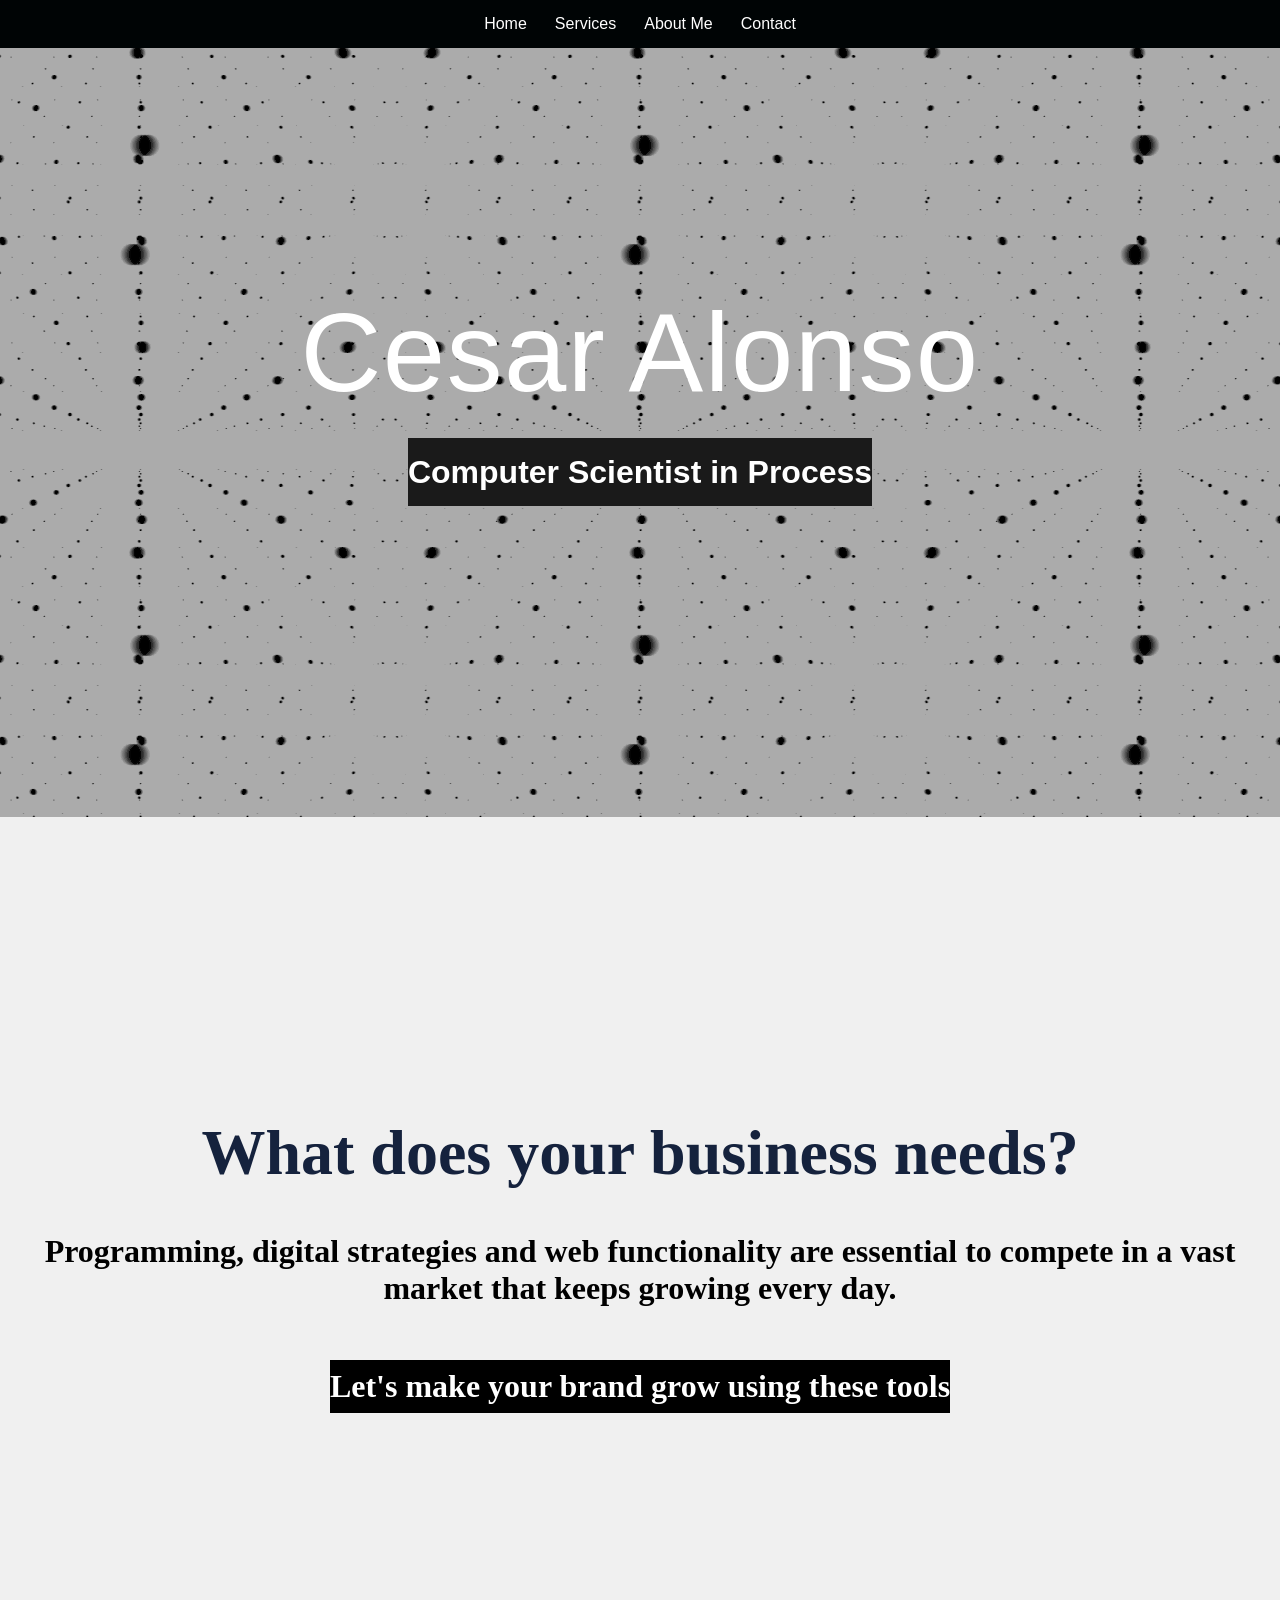
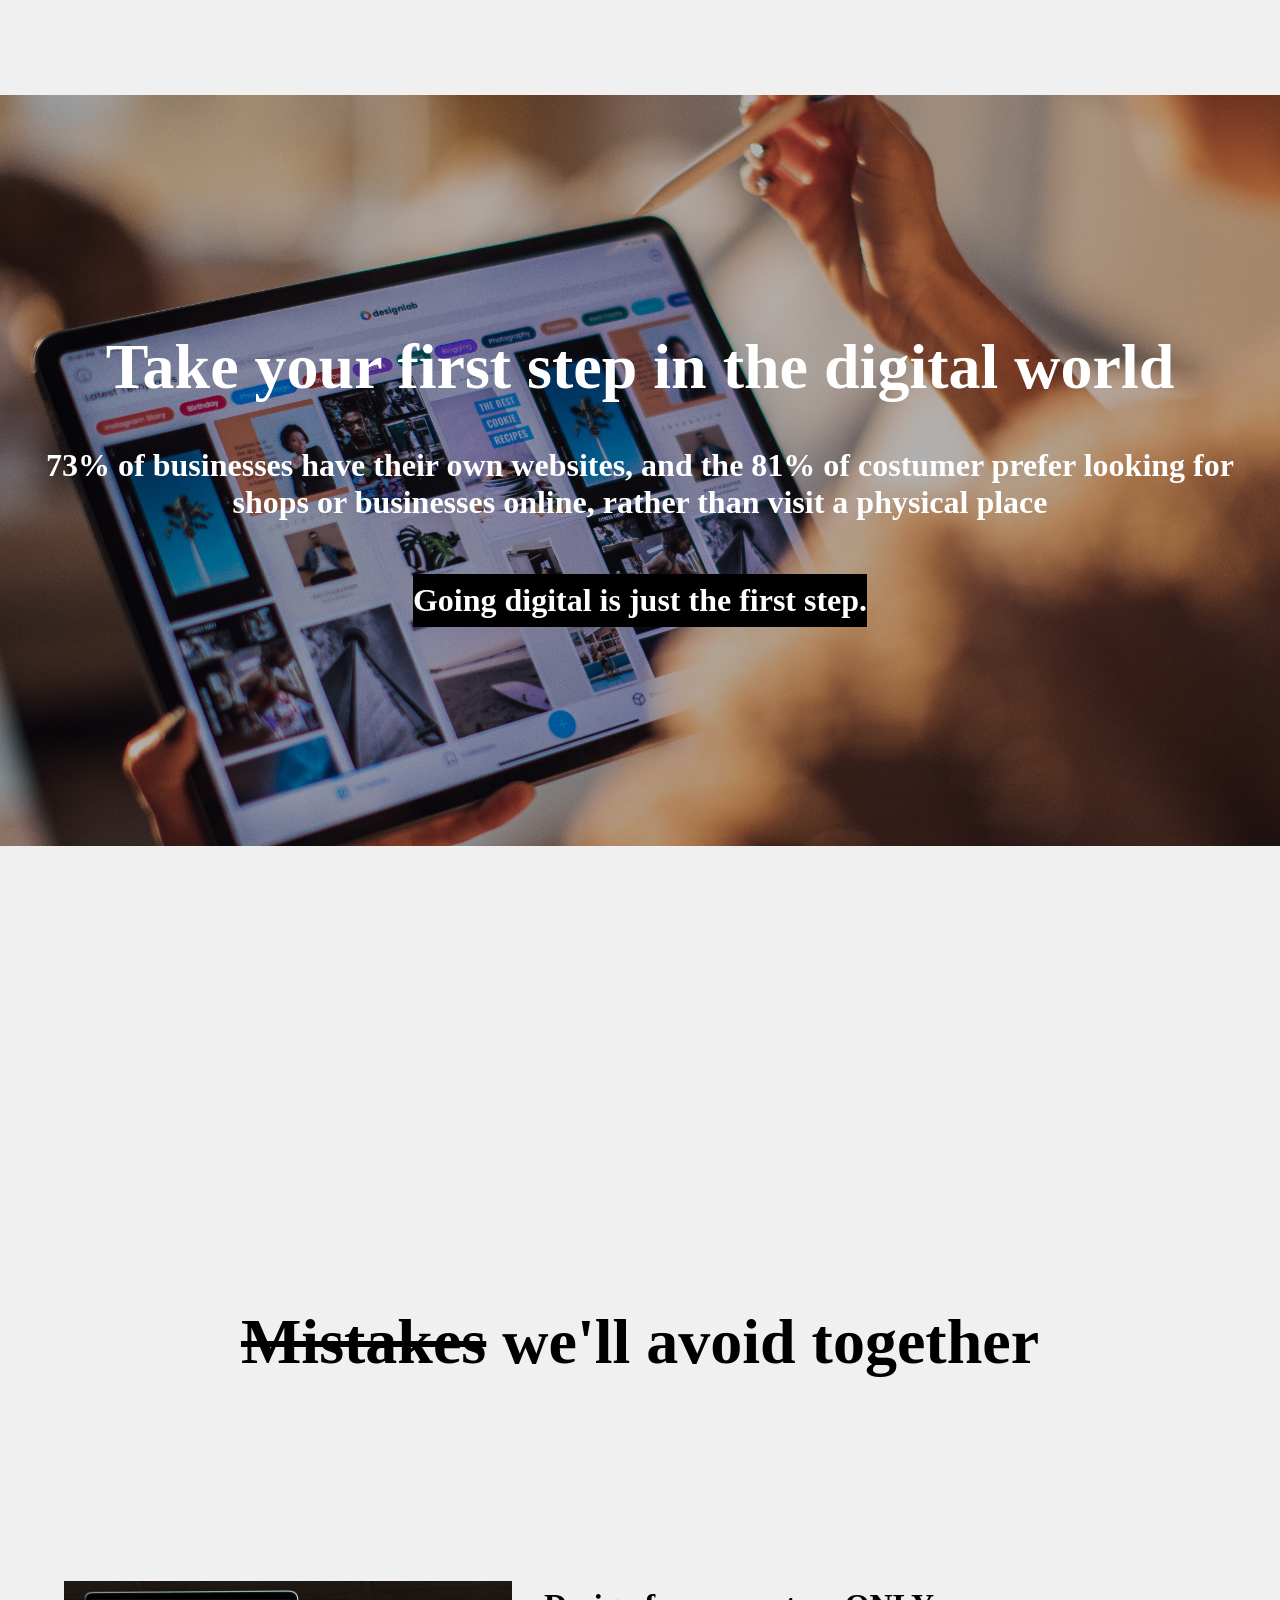
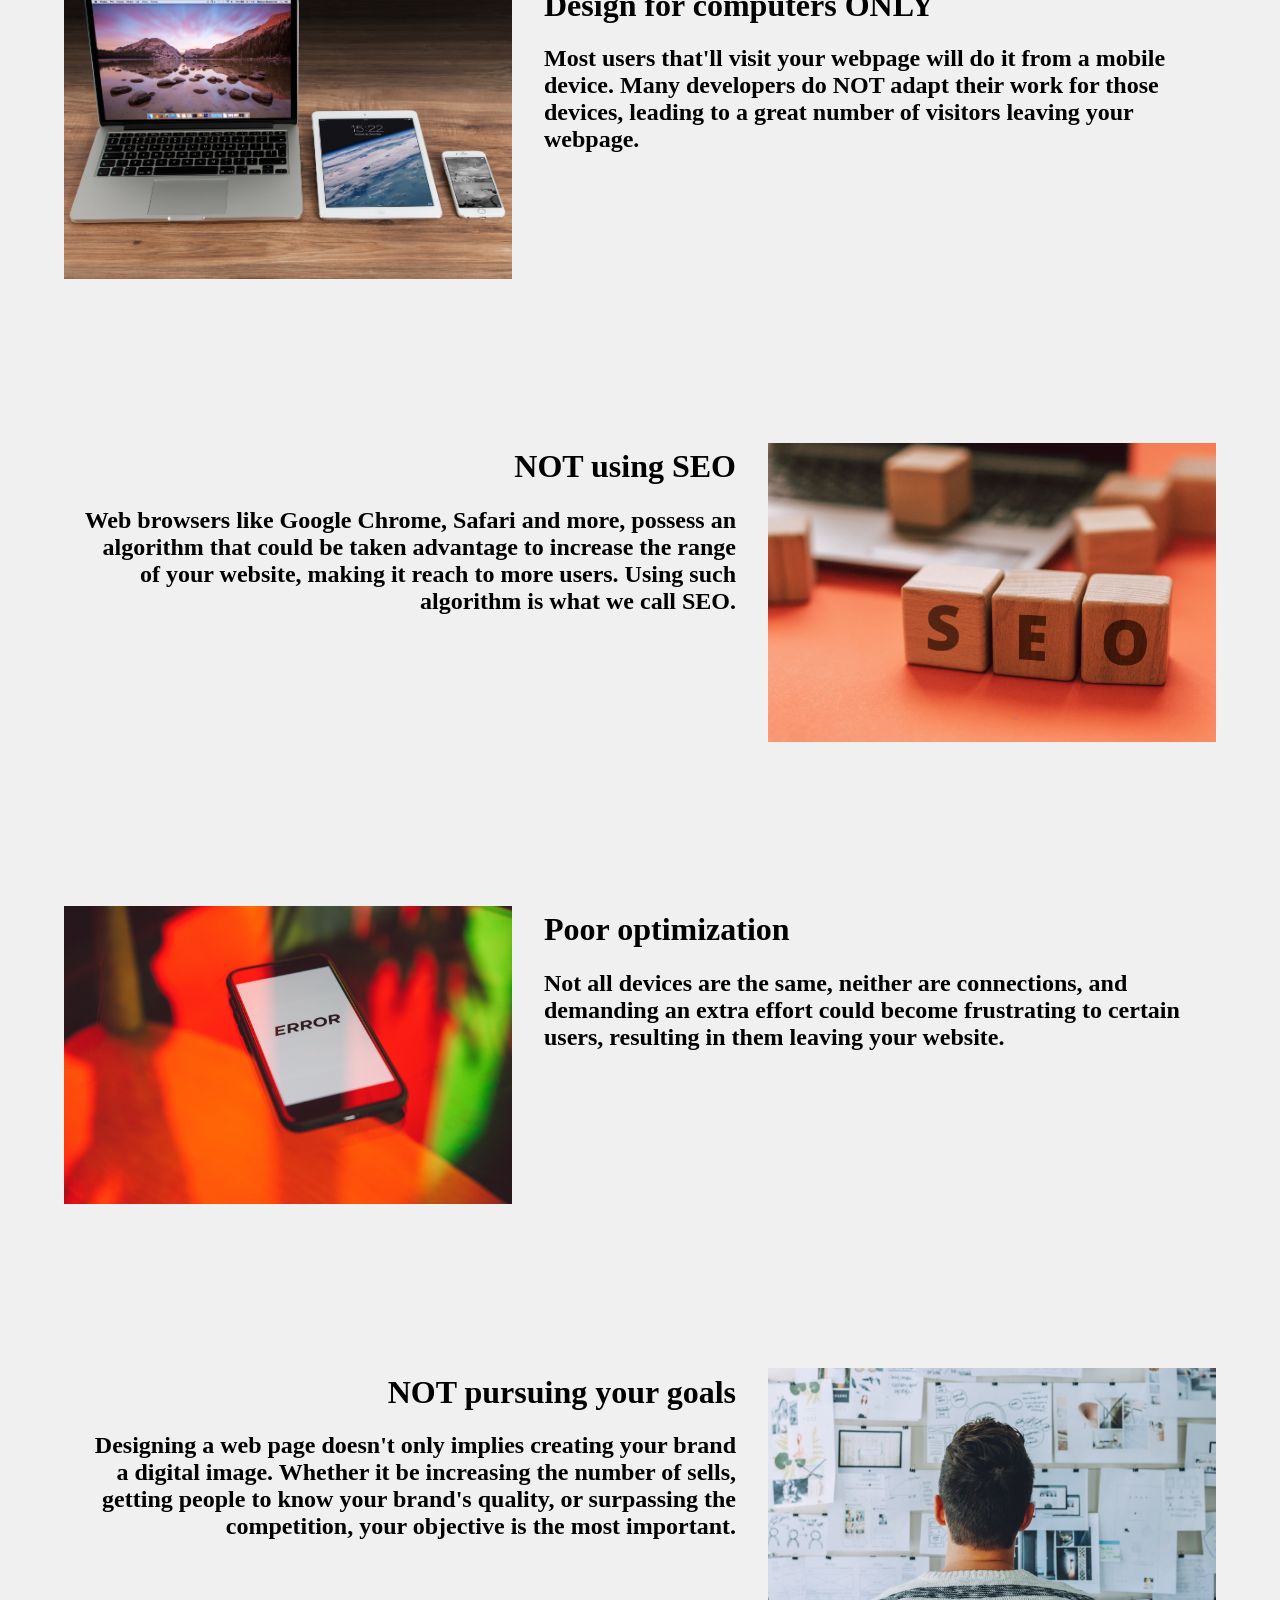
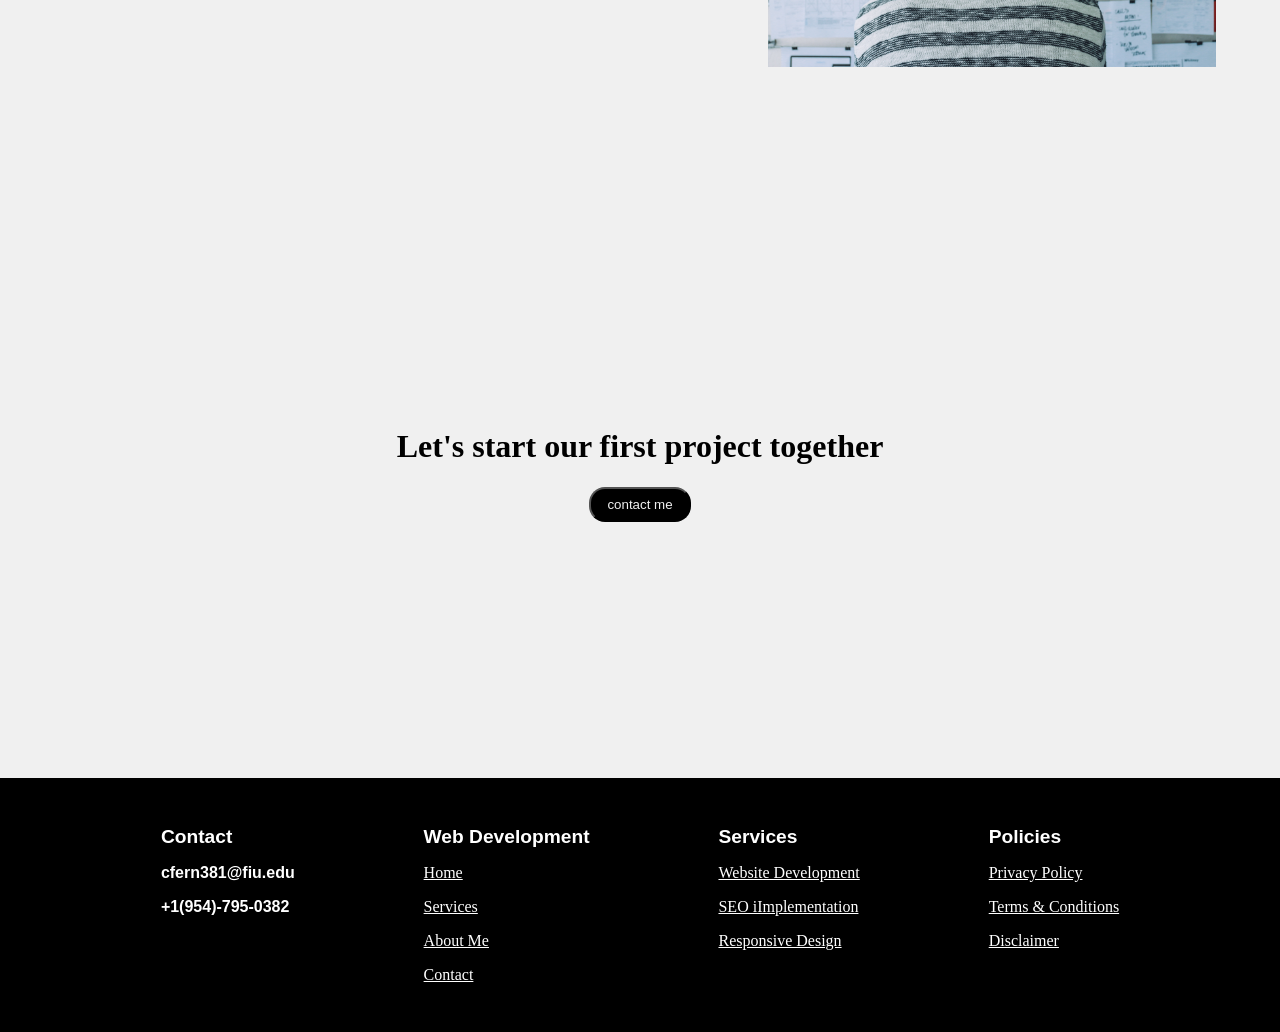
==== index.html @ c2aa2c5f "Update index.html Google Tag moved to <head>" ====
<!DOCTYPE html>
<html lang="en">
<head>
  <meta charset="UTF-8">
  <meta name="viewport" content="width=device-width, initial-scale=1.0">
  <title>Cesar Fernández</title>
  <link rel="stylesheet" href="./styles/styles.css">
  <!-- Google tag (gtag.js) -->
<script async src="https://www.googletagmanager.com/gtag/js?id=G-G4N9005Q7T">
</script>
<script>
  window.dataLayer = window.dataLayer || [];
  function gtag(){dataLayer.push(arguments);}
  gtag('js', new Date());

  gtag('config', 'G-G4N9005Q7T');
</script>
</head>
<body>
    <nav id='menu'>
        <input type='checkbox' id='responsive-menu' onclick='updatemenu()'><label></label>
        <ul>
          <li><a href='index.html'>Home</a></li>
          <li><a href='services.html'>Services</a></li>
          <li><a href='aboutMe.html'>About Me</a></li>
          <li><a href='contact.html'>Contact</a></li>
        </ul>
    </nav>
    
    <div class="main-home">
        <div class="main-text">
          <h1 class="main-title">Cesar Alonso</h1>
          <h1 class="main-subtitle"><mark>Computer Scientist in Process</mark></h1>
        </div>
    </div>
    <div class="spacer">
      <!-- Separation Space -->
    </div>
    <div class="home-body1">
        <h1>What does your business needs?</h1>
        <h2>Programming, digital strategies and web functionality are essential to compete in a vast market that keeps growing every day.</h2>
        <h2 id="hb1-h2">Let's make your brand grow using these tools</h2>
    </div>
    <div class="spacer">
      <!-- Separation Space -->
    </div>
    <div class="home-body2">
      <h1>Take your first step in the digital world</h1>
      <h2>73% of businesses have their own websites, and the 81% of costumer prefer looking for shops or businesses online, rather than visit a physical place</h2>
      <h2 id="hb2-h2">Going digital is just the first step.</h2>
    </div>
    <div class="spacer">
      <!-- Separation Space -->
    </div>
    <div class="home-body3">
      <h1><span>Mistakes</span> we'll avoid together</h1>
    </div>
    <div class="hb3-container">
    <div id="hb3-1">
      <p><img src="./Assets/mistakes1.jpg"></p>
      <div id="hb3-1-1">
        <h1>Design for computers ONLY</h1>
        <h2>Most users that'll visit your webpage will do it from a mobile device. Many developers do NOT adapt their work for those devices, leading to a great number of visitors leaving your webpage.</h2>
      </div>
    </div>
    <div id="hb3-2">
      <p><img src="./Assets/mistakes2.jpg"></p>
      <div id="hb3-2-1">
        <h1>NOT using SEO</h1>
        <h2>Web browsers like Google Chrome, Safari and more, possess an algorithm that could be taken advantage to increase the range of your website, making it reach to more users. Using such algorithm is what we call SEO.</h2>
      </div>
    </div>
    <div id="hb3-3">
      <p><img src="./Assets/mistake3.jpg"></p>
      <div id="hb3-3-1">
        <h1>Poor optimization</h1>
        <h2>Not all devices are the same, neither are connections, and demanding an extra effort could become frustrating to certain users, resulting in them leaving your website.</h2>
      </div>
    </div>
    <div id="hb3-4">
      <p><img src="./Assets/mistake4.jpg"></p>
      <div id="hb3-4-1">
        <h1>NOT pursuing your goals</h1>
        <h2>Designing a web page doesn't only implies creating your brand a digital image. Whether it be increasing the number of sells, getting people to know your brand's quality, or surpassing the competition, your objective is the most important.</h2>
      </div>
    </div>
    </div>
    <div class="spacer">
      <!-- Separation Space -->
    </div>
    <div class="home-body4">
        <h1>Let's start our first project together</h1>
        <button onclick="window.location.href='contact.html'">contact me</button>
    </div>
    <div class="spacer">
      <!-- Separation Space -->
    </div>
    <footer>
      <div>
        <h2>Contact</h2>
        <h3>cfern381@fiu.edu</h3>
        <h3>+1(954)-795-0382</h3>
      </div>
      <div>
        <h2>Web Development</h2>
        <p><a href="index.html">Home</a></p>
        <p><a href="services.html">Services</a></p>
        <p><a href="aboutMe.html">About Me</a></p>
        <p><a href="contact.html">Contact</a></p>
      </div>
      <div>
        <h2>Services</h2>
        <p><a href="webDev.html">Website Development</a></p>
        <p><a href="seo.html">SEO iImplementation</a></p>
        <p><a href="responsiveDesign.html">Responsive Design</a></p>
      </div>
      <div>
        <h2>Policies</h2>
        <p><a href="">Privacy Policy</a></p>
        <p><a href="">Terms & Conditions</a></p>
        <p><a href="">Disclaimer</a></p>
      </div>
    </footer>
  <script src="script.js"></script>
</body>
</html>
---- styles/styles.css ----
/* Home CSS file */

body {
  margin: 0px;
  background-color:#f0f0f0;
}

/* Navbar */

#menu {
  background: #000405;
  color: #FFF;
  height: 3rem;
  width: 100%;
  position: fixed;
  z-index: 3;
  font-family: Arial, Helvetica, sans-serif;
  display: flex;
  flex-direction: row;
  align-items: center;
}
#menu ul, #menu li {
  margin: 0 auto;
  padding: 0;
  list-style: none;
  
}
#menu li {
  float: left;
  display: inline;
  position: relative;
}
#menu a {
  display: block;
  line-height: 46px;
  padding: 0 14px;
  text-decoration: none;
  color: #FFFFFF;
  font-size: 16px;
}
#menu a.dropdown-arrow:after {
  content: "\25BE";
  margin-left: 5px;
}
#menu li a:hover {
  color: #1a1a1a;
  background: #dedada;
}
#menu input {
  display: none;
  margin: 0;
  padding: 0;
  height: 46px;
  width: 100%;
  opacity: 0;
  cursor: pointer
}
#menu label {
  display: none;
  line-height: 46px;
  text-align: center;
  position: absolute;
  left: 35px
}
#menu label:before {
  font-size: 1.6em;
  content: "\2261"; 
  margin-left: 20px;
}
#menu ul.sub-menus{
  height: auto;
  overflow: hidden;
  width: 170px;
  background: #444444;
  position: absolute;
  z-index: 99;
  display: none;
}
#menu ul.sub-menus li {
  display: block;
  width: 100%;
}
#menu ul.sub-menus a {
  color: #FFFFFF;
  font-size: 16px;
}
#menu li:hover ul.sub-menus {
  display: block
}
#menu ul.sub-menus a:hover{
  background: #F2F2F2;
  color: #444444;
}
  
.spacer {
  padding: 8rem 0rem 8rem;
}

button {
  background-color:#000000;
  color:#f0f0f0;
  border-radius: 16px;
  padding: 0.5rem 1rem 0.5rem 1rem;
}

button:hover {
  background-color:#f0f0f0;
  color: #000000;
}
  
  

@media screen and (min-width:800px) {
  .main-home {
    padding: 18rem 2rem 18rem 2rem;
    background: rgba(0, 0, 0, 0.3) url(../Assets/bgHome.gif);
    background-attachment: fixed;
    background-position: center;
    background-blend-mode: darken;
    display: flex;
    flex-direction: column;
    justify-content: center;
  }
  
  .main-subtitle {
    padding: 1rem 0rem 1rem 0rem;
    text-align: center;
  }

  mark {
    background-color:#1a1a1a;
    padding: 1rem 0rem 1rem 0rem;
    color: #ffffff;
    text-align: center;
    font-size: 2rem;
    font-weight: bolder;
    font-family: Oswald, Arial;
  }
  
  .main-title {
    margin: 0px;
    position: relative;
    font-family: Impact, 'Arial Narrow Bold', sans-serif;
    font-size: 7rem;
    letter-spacing: 1.4px;
    word-spacing: -4px;
    color: #ffffff;
    font-weight: normal;
    text-decoration: none;
    font-style: normal;
    font-variant: normal;
    text-align: center;
    text-transform: none;
  }

  .home-body1 {
    padding: 0rem 2rem 0rem 2rem;
    color:rgb(21, 34, 61);
    text-align: center;
  }

  .home-body1 h1 {
    font-size: 4rem;
  }

  .home-body1 h2 {
    color: #000000;
    font-size: 2rem;
  }

  #hb1-h2 {
    display: inline-block;
    padding: .25em 0;
    background: #000000;
    color: #ffffff;

  }

  /* Second Section */

  .home-body2 {
    /* top, transparent black, faked with gradient */ 
    background: rgba(0, 0, 0, 0.3) url(../Assets/bg2Home.jpg);
    background-size:125%;
    background-repeat: no-repeat;
    background-position: center center;
    background-blend-mode: darken;
    text-align: center;
    padding: 12rem 2rem 12rem 2rem;
  }

  .home-body2 h1 {
    font-size: 4rem;
    color:#ffffff;
  }

  .home-body2 h2 {
    color: #ffffff;
    font-size: 2rem;
  }

  #hb2-h2 {
    display: inline-block;
    padding: .25em 0;
    background: #000000;
    color: #ffffff;
  }

  /* Third Section */

  .home-body3 {
    text-align: center;
    padding: 10rem 2rem 6rem 2rem;
  }

  .home-body3 h1 {
    font-size: 4rem;
    color:#000000;
  }

  .home-body3 span {
    text-decoration: line-through;
  }

  .home-body3 h2 {
    color: #000000;
    font-size: 2rem;
  }

  /* Sub-section 1 */
  
  #hb3-1 {
    display: flex;
    padding: 3rem 4rem 4rem 4rem;
    justify-content: space-between;
    text-align: left;
  }

  #hb3-1 img{
    width: 28rem;
    height: auto;
  }

  #hb3-1-1 {
    padding: 0rem 1rem 0rem 2rem;
  }

  #hb3-1-1 h1 {
    font-size: 2rem;
  }
  
  #hb3-1-1 h2 {
    font-size: 1.5rem;
  }

  /* Sub-section 2 */

  #hb3-2 {
    display: flex;
    flex-direction: row-reverse;
    justify-content: space-between;
    padding: 4rem;
    text-align: right;
  }

  #hb3-2 img{
    width: 28rem;
    height: auto;
  }

  #hb3-2-1 {
    padding: 0rem 2rem 0rem 1rem;
  }

  #hb3-2-1 h1 {
    font-size: 2rem;
  }
  
  #hb3-2-1 h2 {
    font-size: 1.5rem;
  }

  /* Sub-section 3 */

  #hb3-3 {
    display: flex;
    padding: 4rem;
    text-align: left;
  }

  #hb3-3 img{
    width: 28rem;
    height: auto;
  }

  #hb3-3-1 {
    padding: 0rem 1rem 0rem 2rem;
  }

  #hb3-3-1 h1 {
    font-size: 2rem;
  }
  
  #hb3-3-1 h2 {
    font-size: 1.5rem;
  }

  /* Sub-section 4 */

  #hb3-4 {
    display: flex;
    flex-direction: row-reverse;
    padding: 4rem;
    text-align: right;
  }

  #hb3-4 img{
    width: 28rem;
    height: auto;
  }
  
  #hb3-4-1 {
    padding: 0rem 2rem 0rem 1rem;
  }
  
  #hb3-4-1 h1 {
    font-size: 2rem;
  }
  
  #hb3-4-1 h2 {
    font-size: 1.5rem;
  }
  
  /* Section 4 */
  
  .home-body4 {
    padding: 0rem 3rem 0rem 3rem;
    text-align: center;
  }

  /* Footer */

  footer {
    background-color: #000000;
    color:white;
    padding: 2rem;
    display: flex;
    justify-content: space-evenly;
  }

  footer h2 {
    font-family: Arial;
    font-size: 1.2rem;
  }

  footer a {
    font-size: 1rem;
    color:white;
  }

  footer h3 {
    font-family: Arial, Helvetica, sans-serif;
    font-size: 1rem;
  }
}

@media screen and (max-width:800px) {
  #menu {
    position:fixed;
  }
	#menu ul {
    background:#111;
    position:absolute;
    top:100%;
    right:0;
    left:0;
    z-index:3;
    height:auto;
    display:none;
  }
	#menu ul.sub-menus {
    width:100%;
    position:static;
  }
	#menu ul.sub-menus a {
    padding-left:30px;
  }
	#menu li {display:block;float:none;width:auto;}
	#menu input, #menu label {
    position:absolute;
    top:0;
    left:0;
    display:block;
  }
	#menu input {
    z-index:3;
  }
	#menu input:checked + label {
    color:white;
  }
	#menu input:checked + label:before {
    content:"\00d7";
  }
	#menu input:checked ~ ul {
    display:block;
  }

  .main-home {
    padding: 13rem 0rem 13rem 0rem;
    background: rgba(0, 0, 0, 0.3) url(../Assets/bgHome.gif);
    background-attachment: fixed;
    background-position: center center;
    background-blend-mode: darken;
    display: flex;
    flex-direction: column;
    justify-content: center;
  }
  
  .main-subtitle {
    padding: 1rem 0rem 1rem 0rem;
    text-align: center;
  }

  mark {
    background-color:#1a1a1a;
    padding: 1rem 0rem 1rem 0rem;
    color: #ffffff;
    text-align: center;
    font-size: 1.1rem;
    font-weight: bolder;
    font-family: Oswald, Arial;
  }
  
  .main-title {
    margin: 0px;
    position: relative;
    font-family: Impact, 'Arial Narrow Bold', sans-serif;
    font-size: 5rem;
    letter-spacing: 1.4px;
    word-spacing: -4px;
    color: #ffffff;
    font-weight: normal;
    text-decoration: none;
    font-style: normal;
    font-variant: normal;
    text-align: center;
    text-transform: none;
  }

  .home-body1 {
    padding: 0rem 2rem 0rem 2rem;
    color:rgb(21, 34, 61);
    text-align: center;
  }

  .home-body1 h1 {
    font-size: 4rem;
  }

  .home-body1 h2 {
    color: #000000;
    font-size: 2rem;
  }

  #hb1-h2 {
    display: inline-block;
    padding: .25em 0;
    background: #000000;
    color: #ffffff;

  }

  /* Second Section */

  .home-body2 {
    /* top, transparent black, faked with gradient */ 
    background: rgba(0, 0, 0, 0.3) url(../Assets/bg2Home.jpg);
    background-size:140%;
    background-repeat: no-repeat;
    background-position: center center;
    background-blend-mode: darken;
    text-align: center;
    padding: 7rem 2rem 7rem 2rem;
  }

  .home-body2 h1 {
    font-size: 4rem;
    color:#ffffff;
  }

  .home-body2 h2 {
    color: #ffffff;
    font-size: 2rem;
  }

  #hb2-h2 {
    display: inline-block;
    padding: .25em 0;
    background: #000000;
    color: #ffffff;
  }

  /* Third Section */

  .home-body3 {
    text-align: center;
    padding: 10rem 2rem 6rem 2rem;
  }

  .home-body3 h1 {
    font-size: 4rem;
    color:#000000;
  }

  .home-body3 span {
    text-decoration: line-through;
  }

  .home-body3 h2 {
    color: #000000;
    font-size: 2rem;
  }    
  
  /* Sub-section 1 */
  
  #hb3-1 {
    display: flex;
    flex-direction: column;
    padding: 3rem 0rem 4rem 0rem;
    text-align: center;
  }

  #hb3-1 img{
    width: 100%;
    height: auto;
  }

  #hb3-1-1 {
    padding: 0rem 1rem 0rem 1rem;
  }

  #hb3-1-1 h1 {
    font-size: 2rem;
  }
  
  #hb3-1-1 h2 {
    font-size: 1.5rem;
  }

  /* Sub-section 2 */

  #hb3-2 {
    display: flex;
    flex-direction: column;
    padding: 4rem 0rem 4rem 0rem;
    text-align: center;
  }

  #hb3-2 img{
    width: 100%;
    height: auto;
  }

  #hb3-2-1 {
    padding: 0rem 1rem 0rem 1rem;
  }

  #hb3-2-1 h1 {
    font-size: 2rem;
  }
  
  #hb3-2-1 h2 {
    font-size: 1.5rem;
  }

  /* Sub-section 3 */

  #hb3-3 {
    display: flex;
    flex-direction: column;
    padding: 4rem 0rem 4rem 0rem;
    text-align: center;
  }

  #hb3-3 img{
    width: 100%;
    height: auto;
  }

  #hb3-3-1 {
    padding: 0rem 1rem 0rem 1rem;
  }

  #hb3-3-1 h1 {
    font-size: 2rem;
  }
  
  #hb3-3-1 h2 {
    font-size: 1.5rem;
  }

  /* Sub-section 4 */

  #hb3-4 {
    display: flex;
    flex-direction: column;
    padding: 4rem 0rem 4rem 0rem;
    text-align: center;
  }

  #hb3-4 img{
    width: 100%;
    height: auto;
  }
  
  #hb3-4-1 {
    padding: 0rem 1rem 0rem 1rem;
  }
  
  #hb3-4-1 h1 {
    font-size: 2rem;
  }
  
  #hb3-4-1 h2 {
    font-size: 1.5rem;
  }
  
  /* Section 4 */
  
  .home-body4 {
    padding: 0rem 2rem 0rem 2rem;
    text-align: center;
  }

  /* Footer */

  footer {
    background-color: #000000;
    color:white;
    padding: 2rem;
    display: flex;
    justify-content: space-evenly;
  }

  footer h2 {
    font-family: Arial;
    font-size: 1.2rem;
  }

  footer a {
    font-size: 1rem;
    color:white;
  }

  footer h3 {
    font-family: Arial, Helvetica, sans-serif;
    font-size: 1rem;
  }
}

@media screen and (max-width:500px) {
  #menu {
    position:fixed;
  }
	#menu ul {
    background:#111;
    position:absolute;
    top:100%;
    right:0;
    left:0;
    z-index:3;
    height:auto;
    display:none;
  }
	#menu ul.sub-menus {
    width:100%;
    position:static;
  }
	#menu ul.sub-menus a {
    padding-left:30px;
  }
	#menu li {display:block;float:none;width:auto;}
	#menu input, #menu label {
    position:absolute;
    top:0;
    left:0;
    display:block;
  }
	#menu input {
    z-index:3;
  }
	#menu input:checked + label {
    color:white;
  }
	#menu input:checked + label:before {
    content:"\00d7";
  }
	#menu input:checked ~ ul {
    display:block;
  }

  .main-home {
    padding: 10rem 0rem 10rem 0rem;
    background: rgba(0, 0, 0, 0.3) url(../Assets/bgHome.gif);
    background-attachment: fixed;
    background-position: center;
    background-blend-mode: darken;
    display: flex;
    flex-direction: column;
    justify-content: center;
  }
  
  .main-subtitle {
    padding: 1rem 0rem 1rem 0rem;
    text-align: center;
  }

  mark {
    background-color:#1a1a1a;
    padding: 1rem 0rem 1rem 0rem;
    color: #ffffff;
    text-align: center;
    font-size: 1.1rem;
    font-weight: bolder;
    font-family: Oswald, Arial;
  }
  
  .main-title {
    margin: 0px;
    position: relative;
    font-family: Impact, 'Arial Narrow Bold', sans-serif;
    font-size: 5rem;
    letter-spacing: 1.4px;
    word-spacing: -4px;
    color: #ffffff;
    font-weight: normal;
    text-decoration: none;
    font-style: normal;
    font-variant: normal;
    text-align: center;
    text-transform: none;
  }

  .home-body1 {
    padding: 0rem 2rem 0rem 2rem;
    color:rgb(21, 34, 61);
    text-align: center;
  }

  .home-body1 h1 {
    font-size: 3rem;
  }

  .home-body1 h2 {
    color: #000000;
    font-size: 1.5rem;
  }

  #hb1-h2 {
    display: inline-block;
    padding: .25em 0;
    background: #000000;
    color: #ffffff;

  }

  /* Second Section */

  .home-body2 {
    /* top, transparent black, faked with gradient */ 
    background: rgba(0, 0, 0, 0.3) url(../Assets/bg2Home.jpg);
    background-size:325%;
    background-repeat: no-repeat;
    background-position: center center;
    background-blend-mode: darken;
    text-align: center;
    padding: 7rem 2rem 7rem 2rem;
  }

  .home-body2 h1 {
    font-size: 2rem;
    color:#ffffff;
  }

  .home-body2 h2 {
    color: #ffffff;
    font-size: 1.5rem;
  }

  #hb2-h2 {
    display: inline-block;
    padding: .25em 0;
    background: #000000;
    color: #ffffff;
  }

  /* Third Section */

  .home-body3 {
    text-align: center;
    padding: 10rem 2rem 6rem 2rem;
  }

  .home-body3 h1 {
    font-size: 4rem;
    color:#000000;
  }

  .home-body3 span {
    text-decoration: line-through;
  }

  .home-body3 h2 {
    color: #000000;
    font-size: 2rem;
  }    
  
  /* Sub-section 1 */
  
  #hb3-1 {
    display: flex;
    flex-direction: column;
    padding: 3rem 0rem 4rem 0rem;
    text-align: center;
  }

  #hb3-1 img{
    width: 100%;
    height: auto;
  }

  #hb3-1-1 {
    padding: 0rem 1rem 0rem 1rem;
  }

  #hb3-1-1 h1 {
    font-size: 2rem;
  }
  
  #hb3-1-1 h2 {
    font-size: 1.5rem;
  }

  /* Sub-section 2 */

  #hb3-2 {
    display: flex;
    flex-direction: column;
    padding: 4rem 0rem 4rem 0rem;
    text-align: center;
  }

  #hb3-2 img{
    width: 100%;
    height: auto;
  }

  #hb3-2-1 {
    padding: 0rem 1rem 0rem 1rem;
  }

  #hb3-2-1 h1 {
    font-size: 2rem;
  }
  
  #hb3-2-1 h2 {
    font-size: 1.5rem;
  }

  /* Sub-section 3 */

  #hb3-3 {
    display: flex;
    flex-direction: column;
    padding: 4rem 0rem 4rem 0rem;
    text-align: center;
  }

  #hb3-3 img{
    width: 100%;
    height: auto;
  }

  #hb3-3-1 {
    padding: 0rem 1rem 0rem 1rem;
  }

  #hb3-3-1 h1 {
    font-size: 2rem;
  }
  
  #hb3-3-1 h2 {
    font-size: 1.5rem;
  }

  /* Sub-section 4 */

  #hb3-4 {
    display: flex;
    flex-direction: column;
    padding: 4rem 0rem 4rem 0rem;
    text-align: center;
  }

  #hb3-4 img{
    width: 100%;
    height: auto;
  }
  
  #hb3-4-1 {
    padding: 0rem 1rem 0rem 1rem;
  }
  
  #hb3-4-1 h1 {
    font-size: 2rem;
  }
  
  #hb3-4-1 h2 {
    font-size: 1.5rem;
  }
  
  /* Section 4 */
  
  .home-body4 {
    padding: 0rem 2rem 0rem 2rem;
    text-align: center;
  }

  /* Footer */

  footer {
    background-color: #000000;
    color:white;
    padding: 2rem;
    display: flex;
    gap: 0.4rem;
  }

  footer h2 {
    font-family: Arial;
    font-size: 0.8rem;
  }

  footer a {
    font-size: 0.7rem;
    color:white;
  }

  footer p {
    margin: 0%;
  }

  footer h3 {
    font-family: Arial, Helvetica, sans-serif;
    font-size: 0.6rem;
  }
}
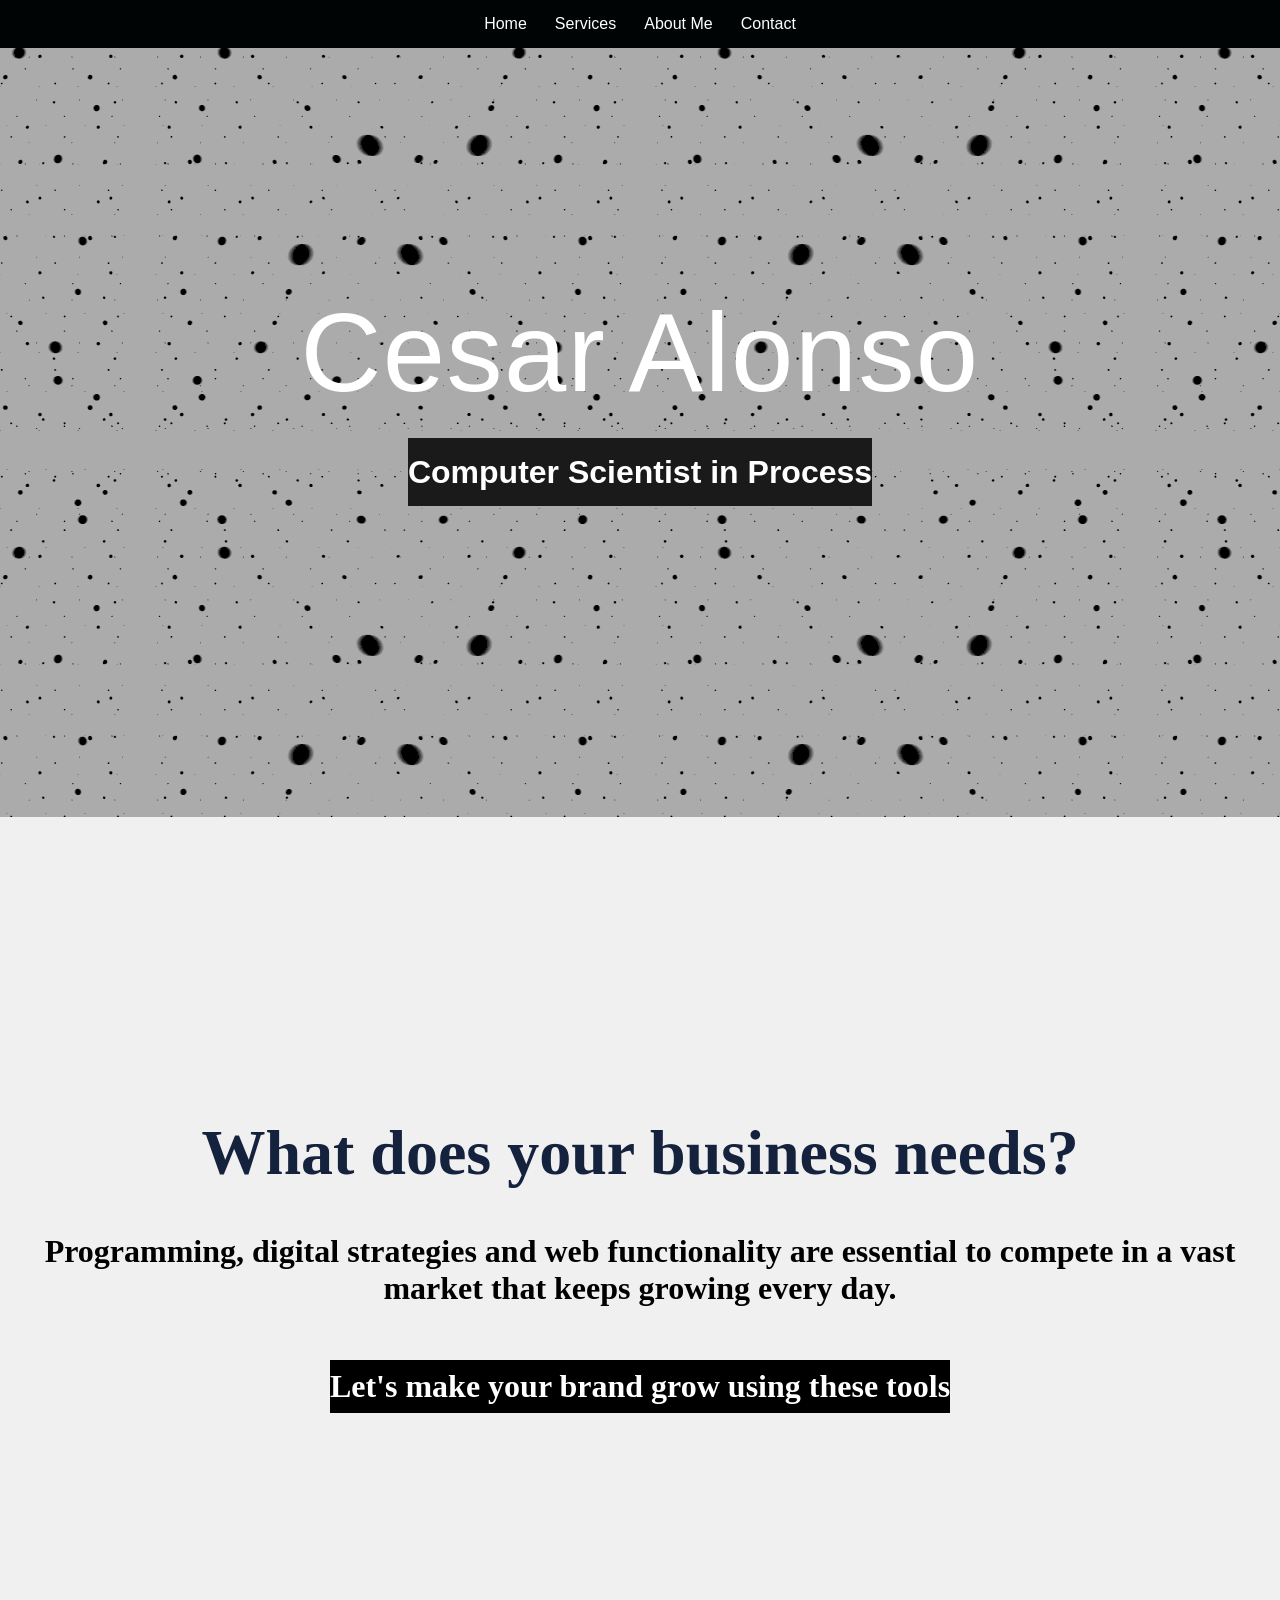
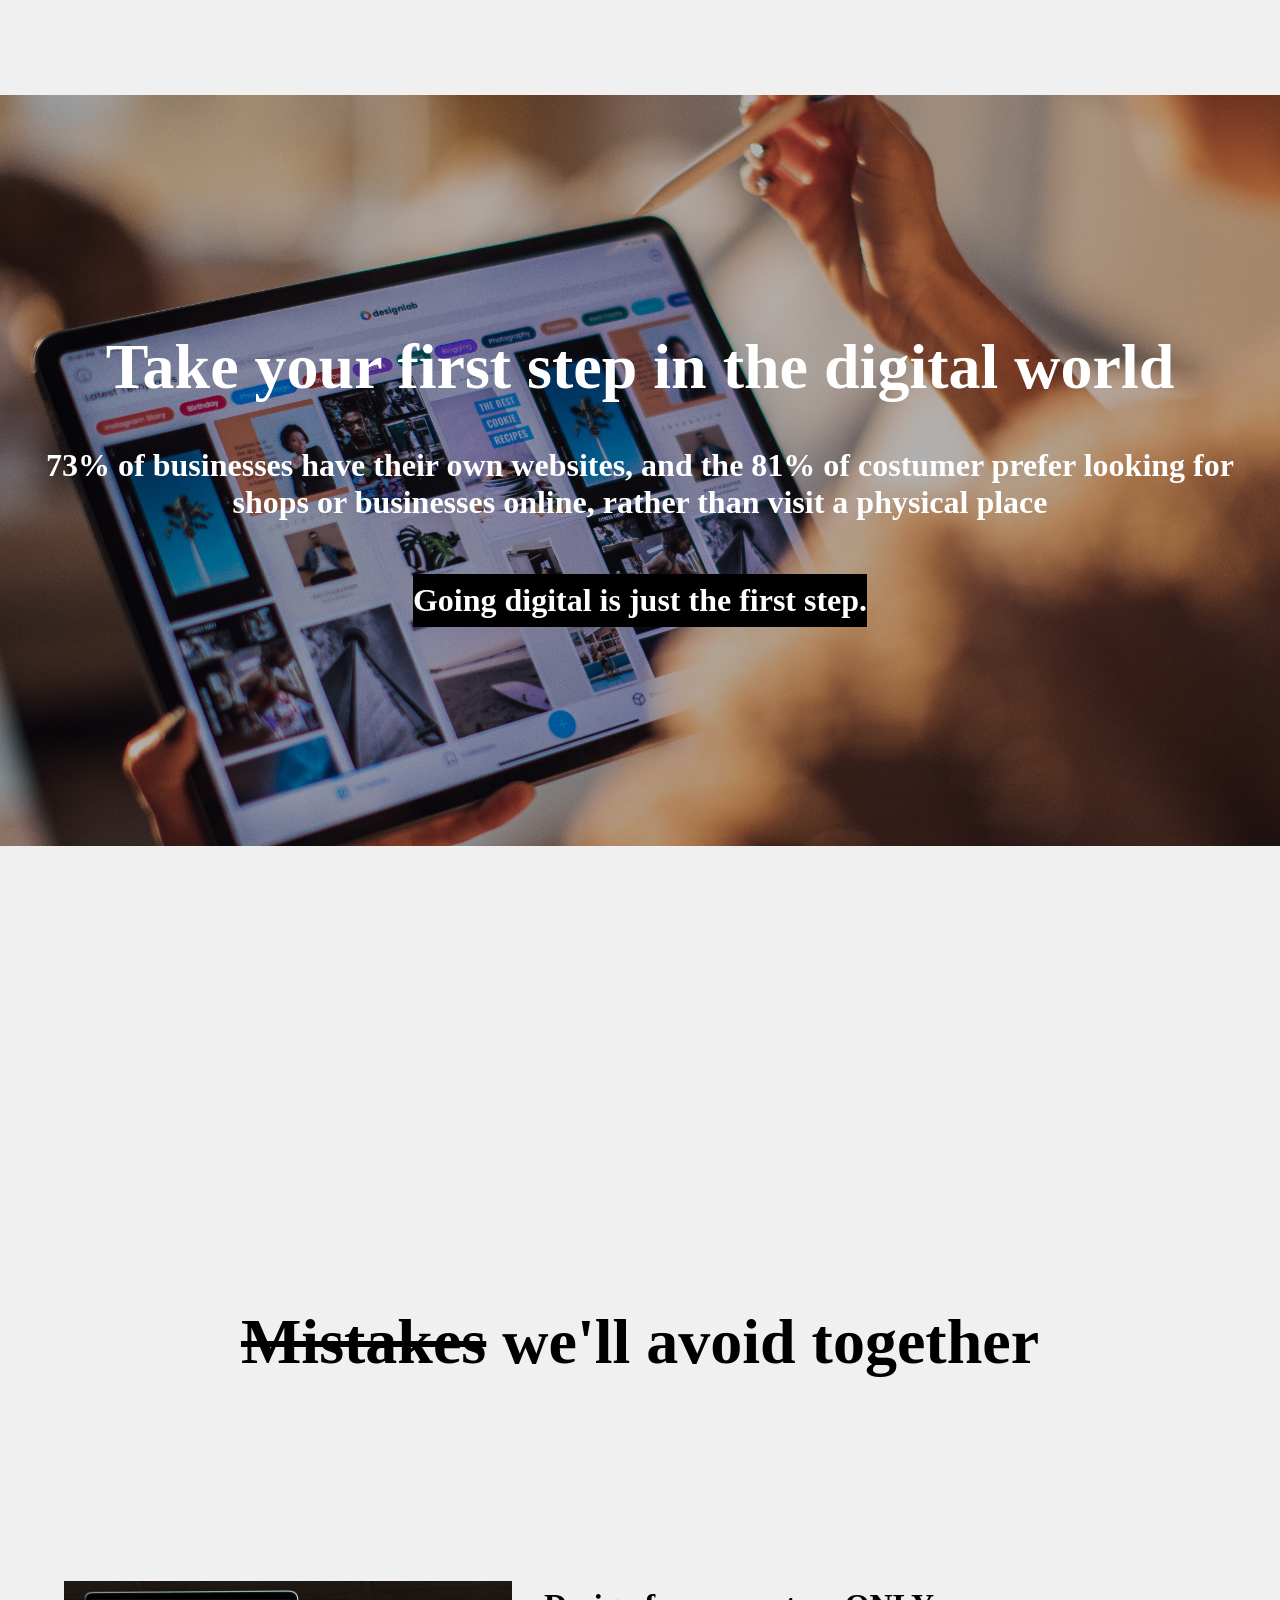
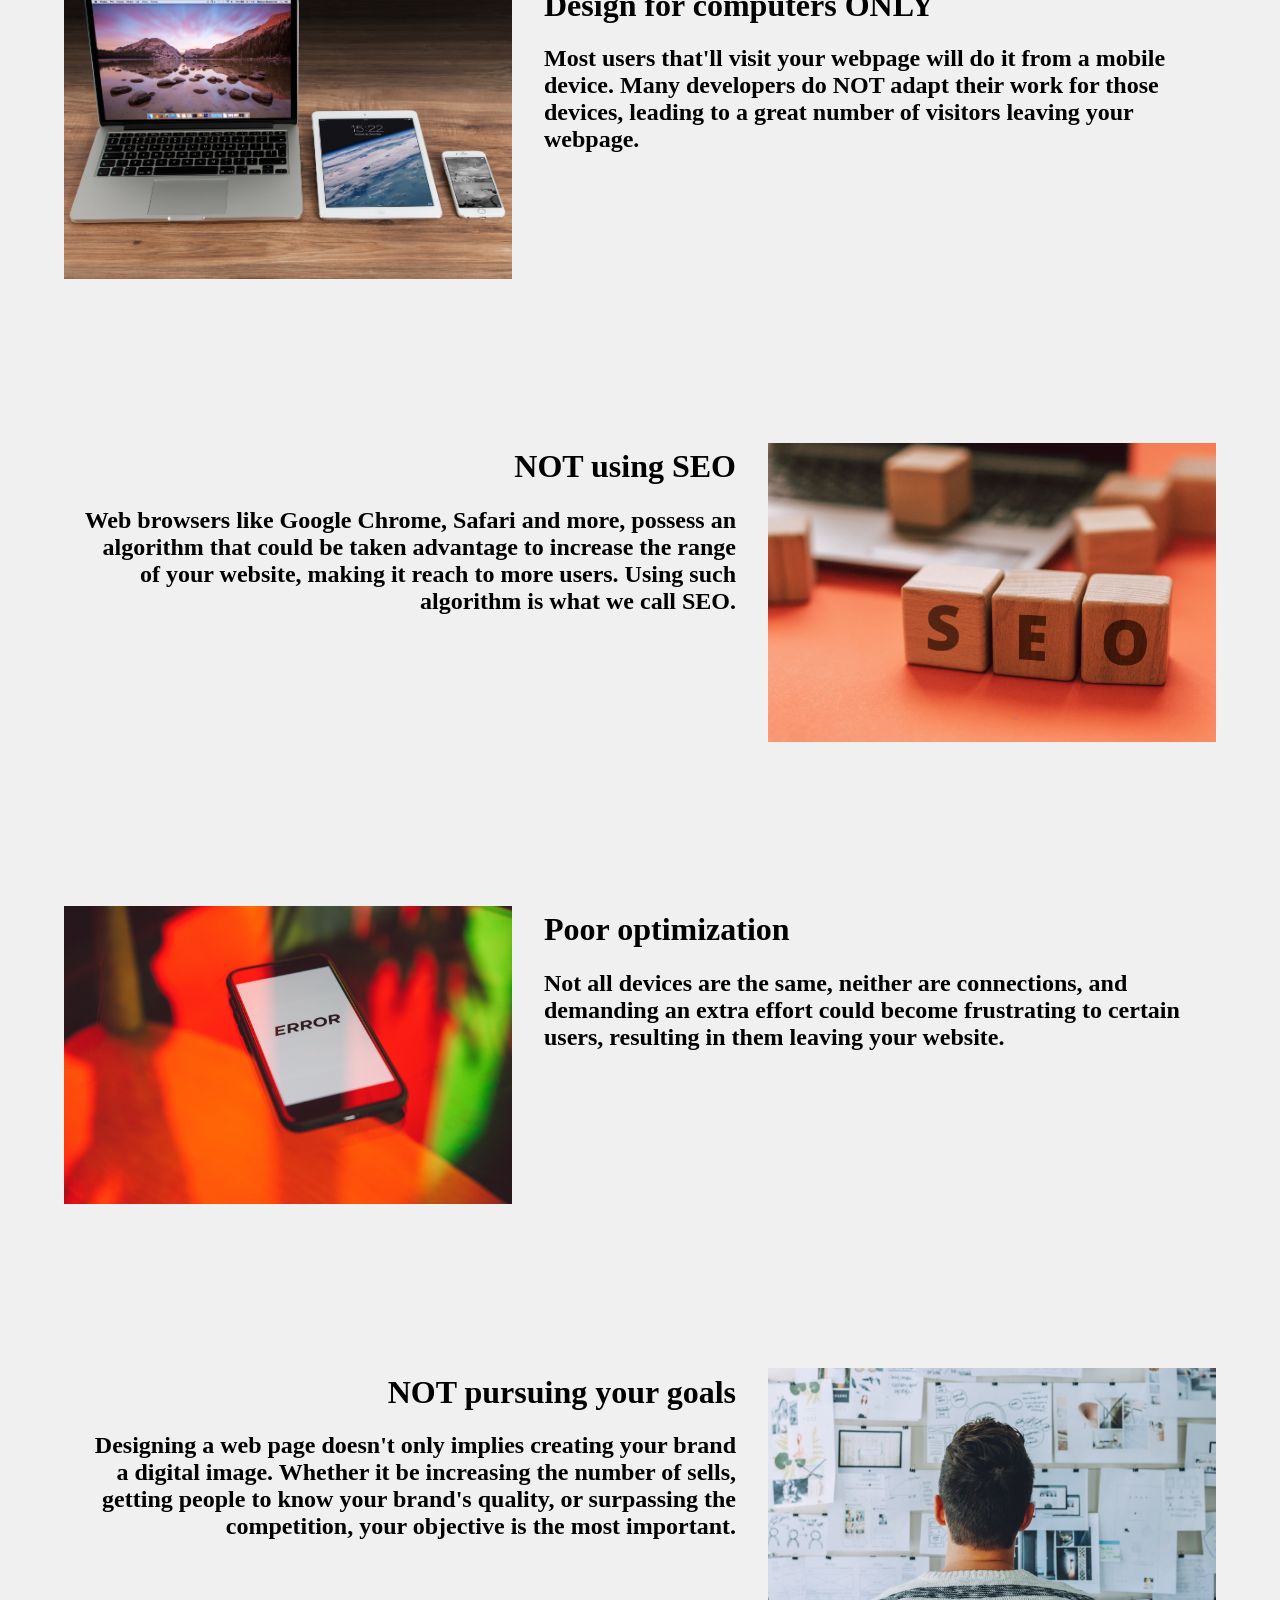
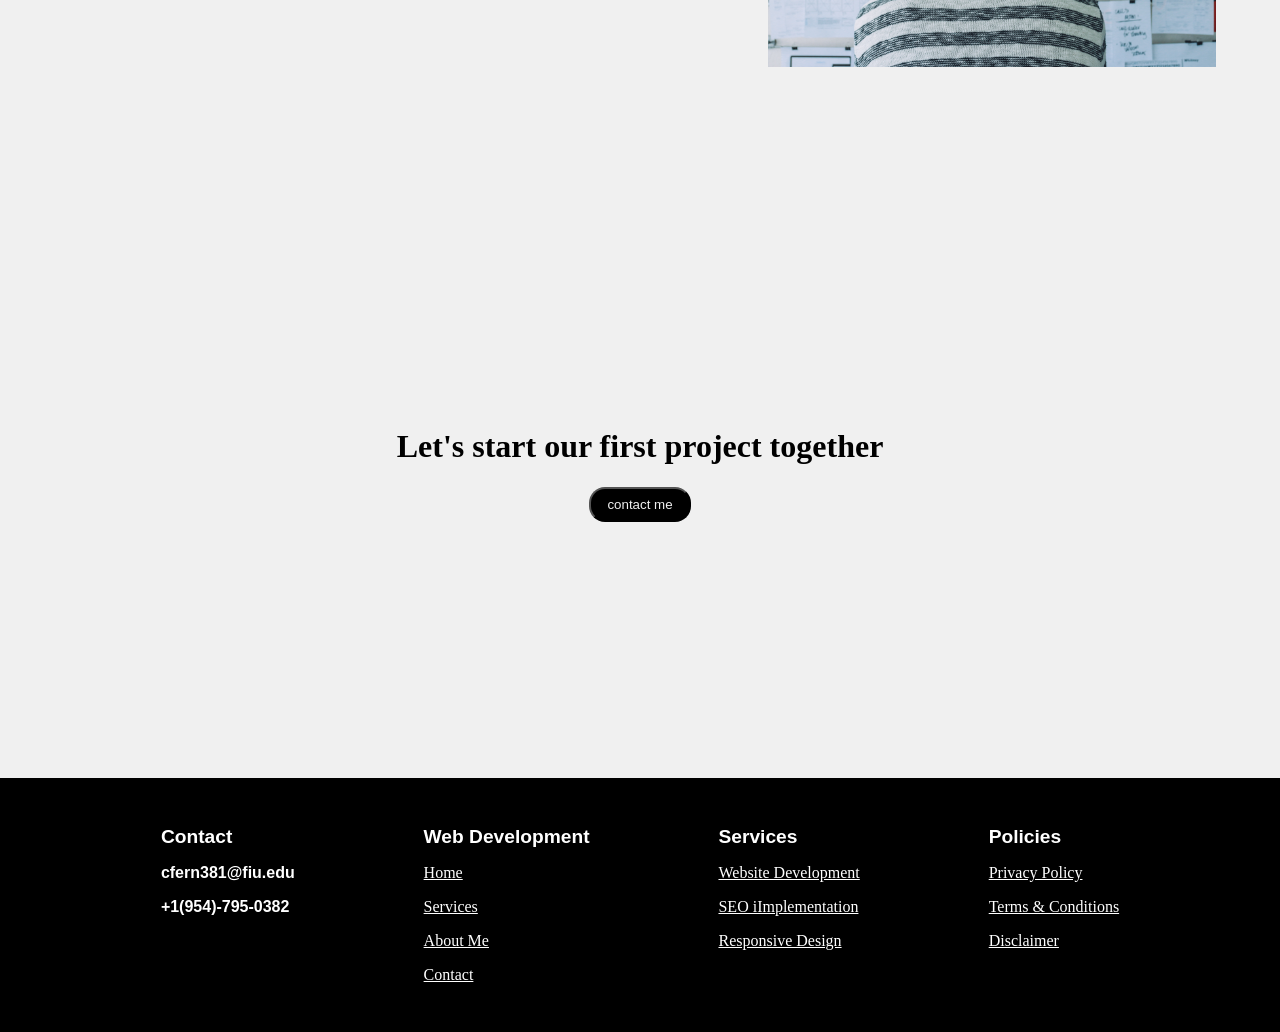
==== commit db44b114: "Update index.html Added meta description" ====
--- a/index.html
+++ b/index.html
@@ -1,6 +1,7 @@
 <!DOCTYPE html>
 <html lang="en">
 <head>
+  <meta name="description" content="Cesar is a Computer Scientist in procces that offers Website Development services, as well as Responsive Designs and SEO incorporation.">
   <meta charset="UTF-8">
   <meta name="viewport" content="width=device-width, initial-scale=1.0">
   <title>Cesar Fernández</title>
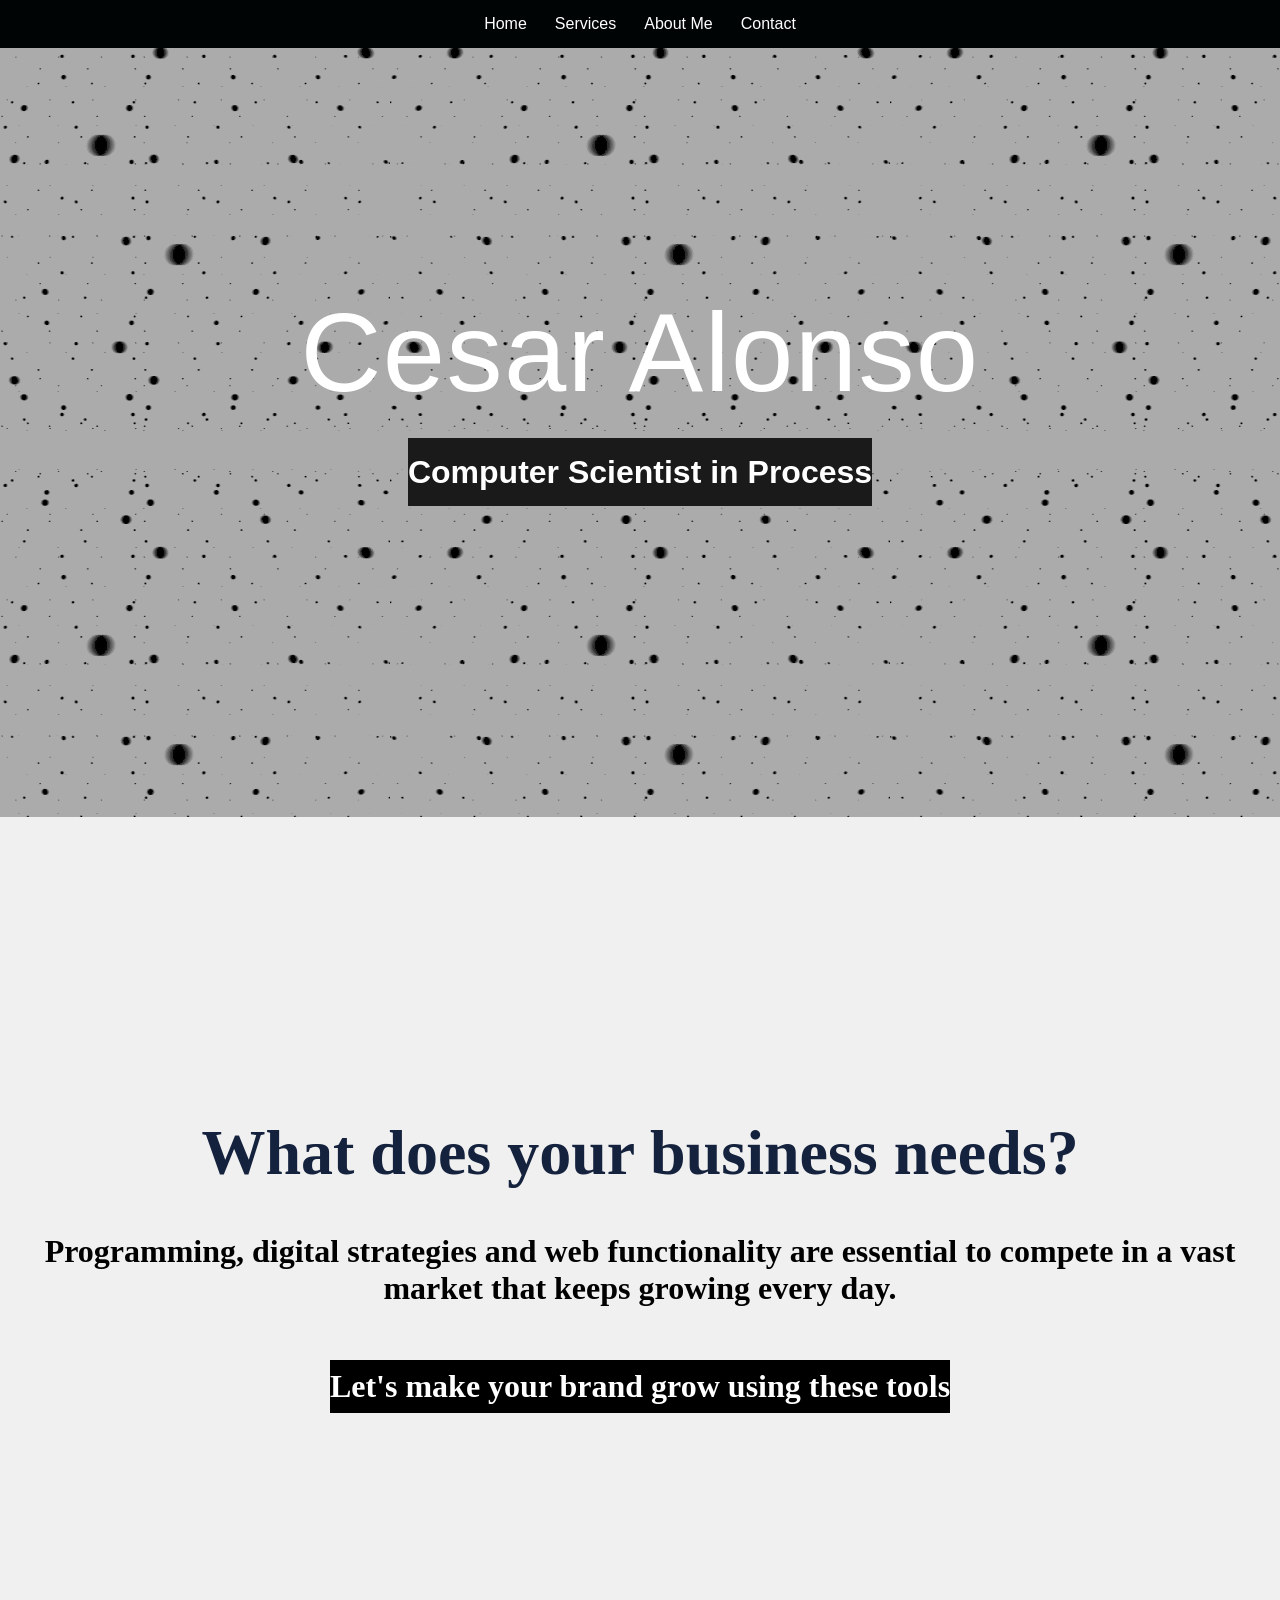
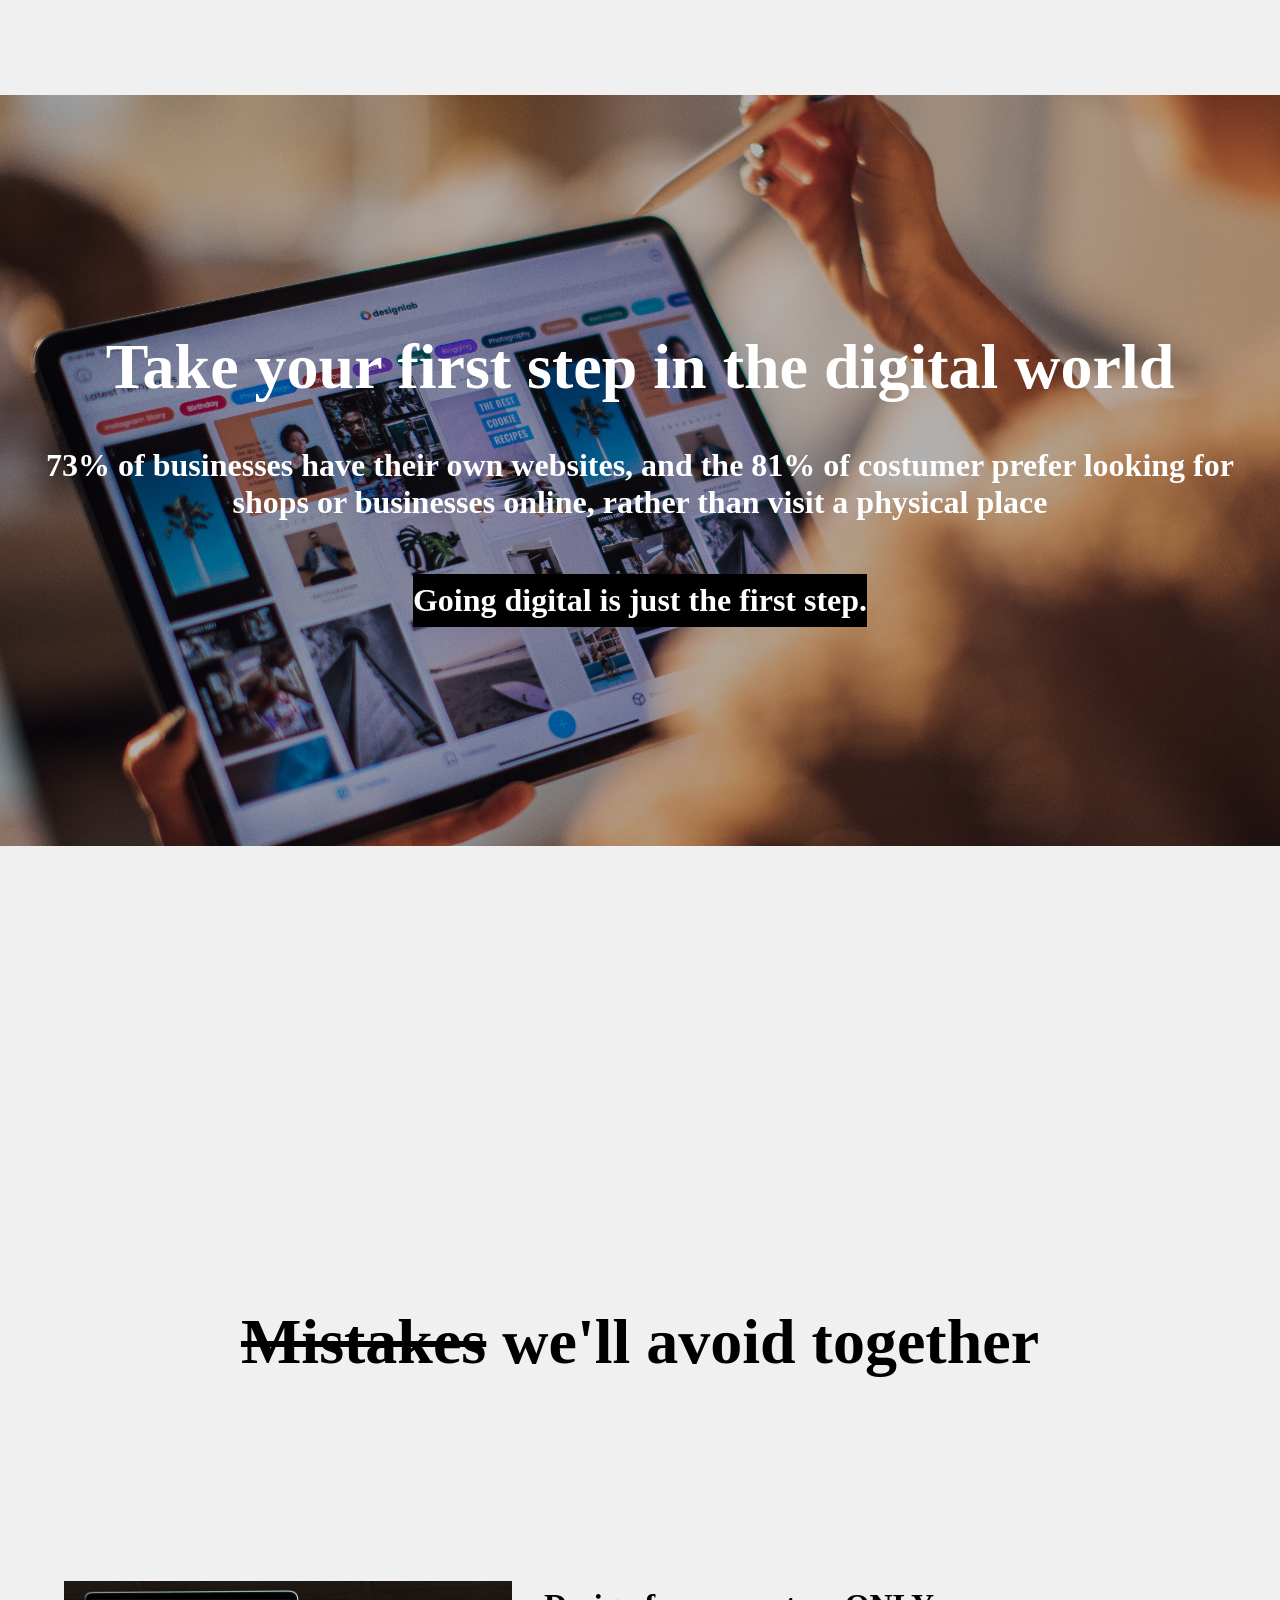
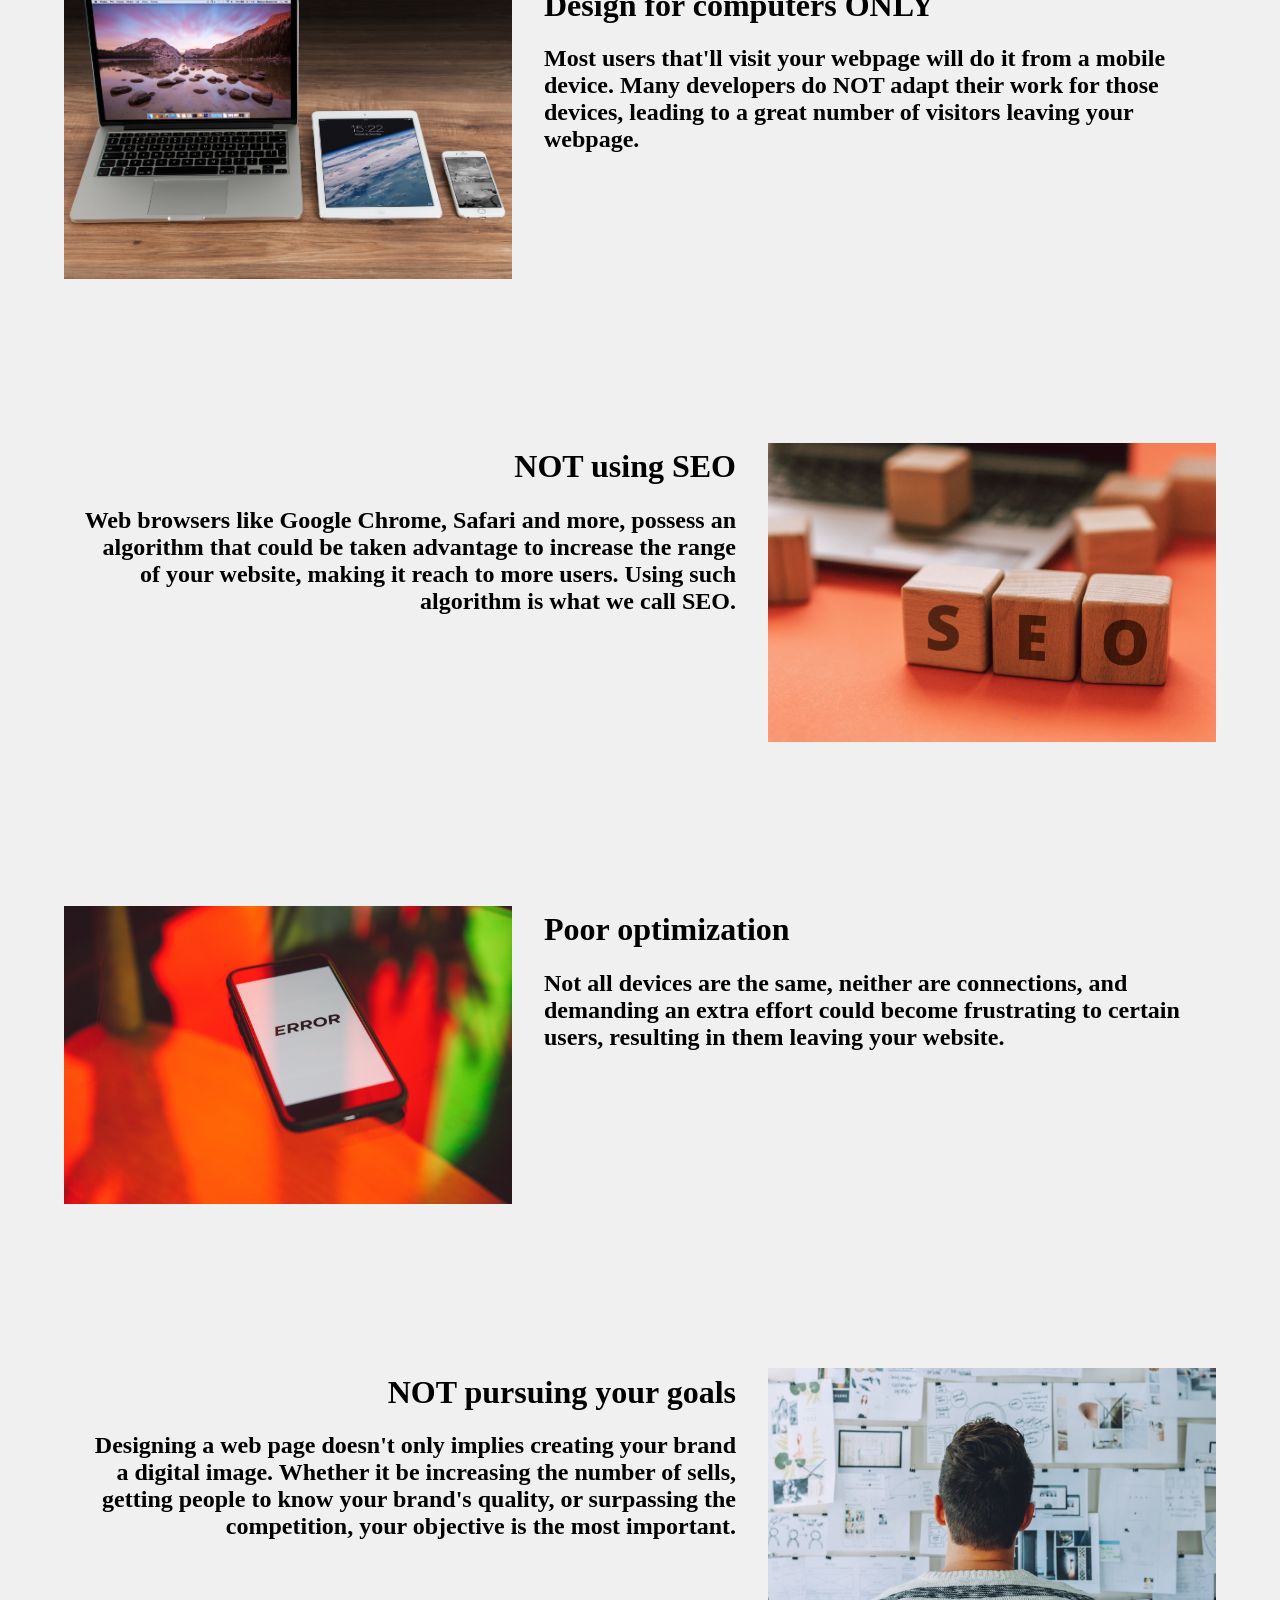
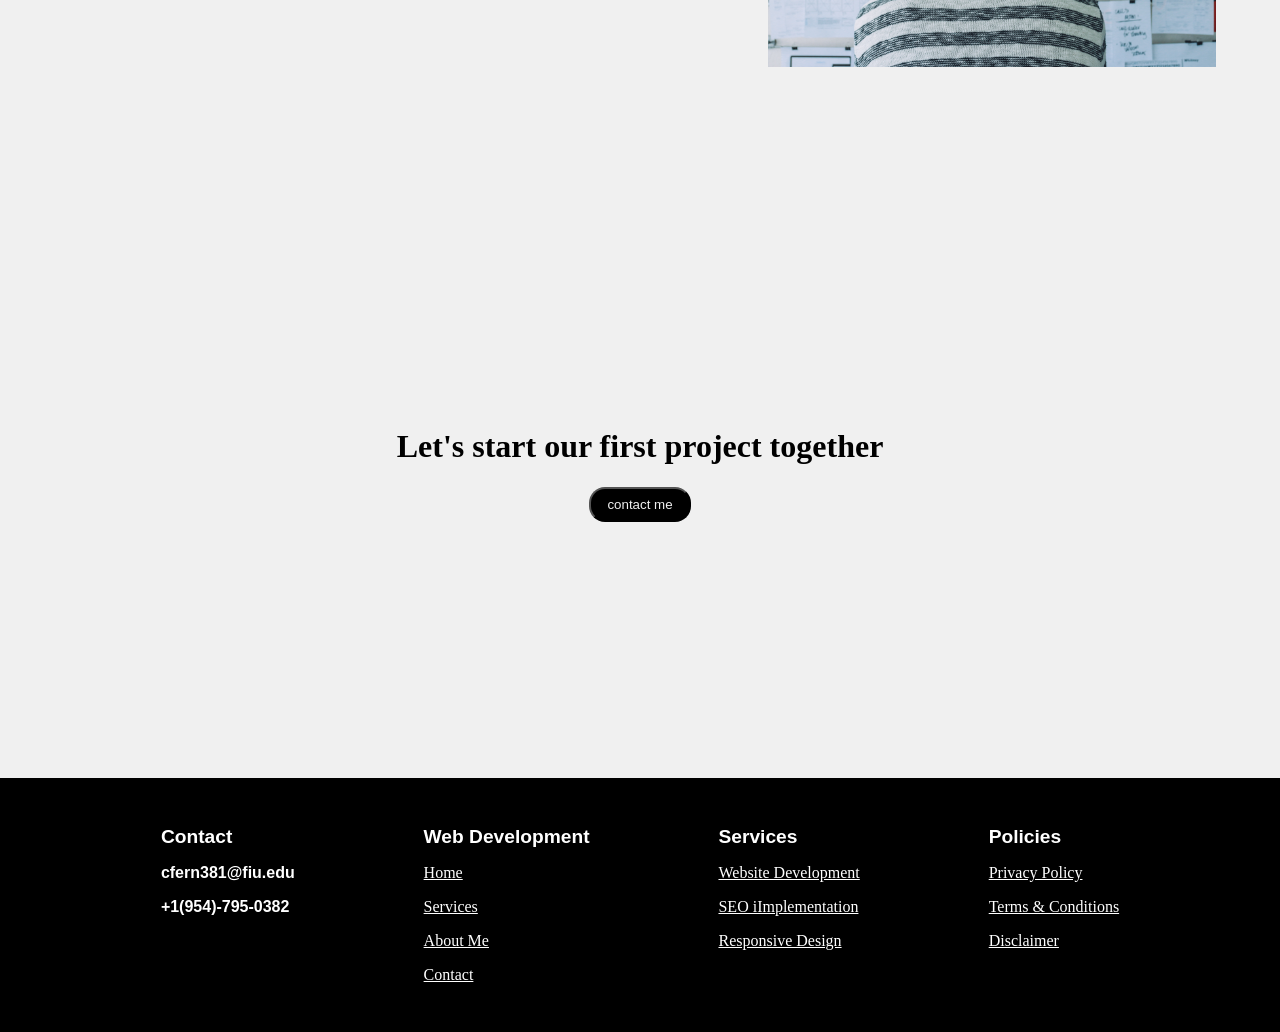
==== commit 45cc6bbd: "Update index.html Added <alt> to images" ====
--- a/index.html
+++ b/index.html
@@ -58,28 +58,28 @@
     </div>
     <div class="hb3-container">
     <div id="hb3-1">
-      <p><img src="./Assets/mistakes1.jpg"></p>
+      <p><img alt="Image" src="./Assets/mistakes1.jpg"></p>
       <div id="hb3-1-1">
         <h1>Design for computers ONLY</h1>
         <h2>Most users that'll visit your webpage will do it from a mobile device. Many developers do NOT adapt their work for those devices, leading to a great number of visitors leaving your webpage.</h2>
       </div>
     </div>
     <div id="hb3-2">
-      <p><img src="./Assets/mistakes2.jpg"></p>
+      <p><img alt="image of blocks forming the word SEO" src="./Assets/mistakes2.jpg"></p>
       <div id="hb3-2-1">
         <h1>NOT using SEO</h1>
         <h2>Web browsers like Google Chrome, Safari and more, possess an algorithm that could be taken advantage to increase the range of your website, making it reach to more users. Using such algorithm is what we call SEO.</h2>
       </div>
     </div>
     <div id="hb3-3">
-      <p><img src="./Assets/mistake3.jpg"></p>
+      <p><img alt="Image of phone with error message" src="./Assets/mistake3.jpg"></p>
       <div id="hb3-3-1">
         <h1>Poor optimization</h1>
         <h2>Not all devices are the same, neither are connections, and demanding an extra effort could become frustrating to certain users, resulting in them leaving your website.</h2>
       </div>
     </div>
     <div id="hb3-4">
-      <p><img src="./Assets/mistake4.jpg"></p>
+      <p><img alt="Image of person looking a planning board confused" src="./Assets/mistake4.jpg"></p>
       <div id="hb3-4-1">
         <h1>NOT pursuing your goals</h1>
         <h2>Designing a web page doesn't only implies creating your brand a digital image. Whether it be increasing the number of sells, getting people to know your brand's quality, or surpassing the competition, your objective is the most important.</h2>
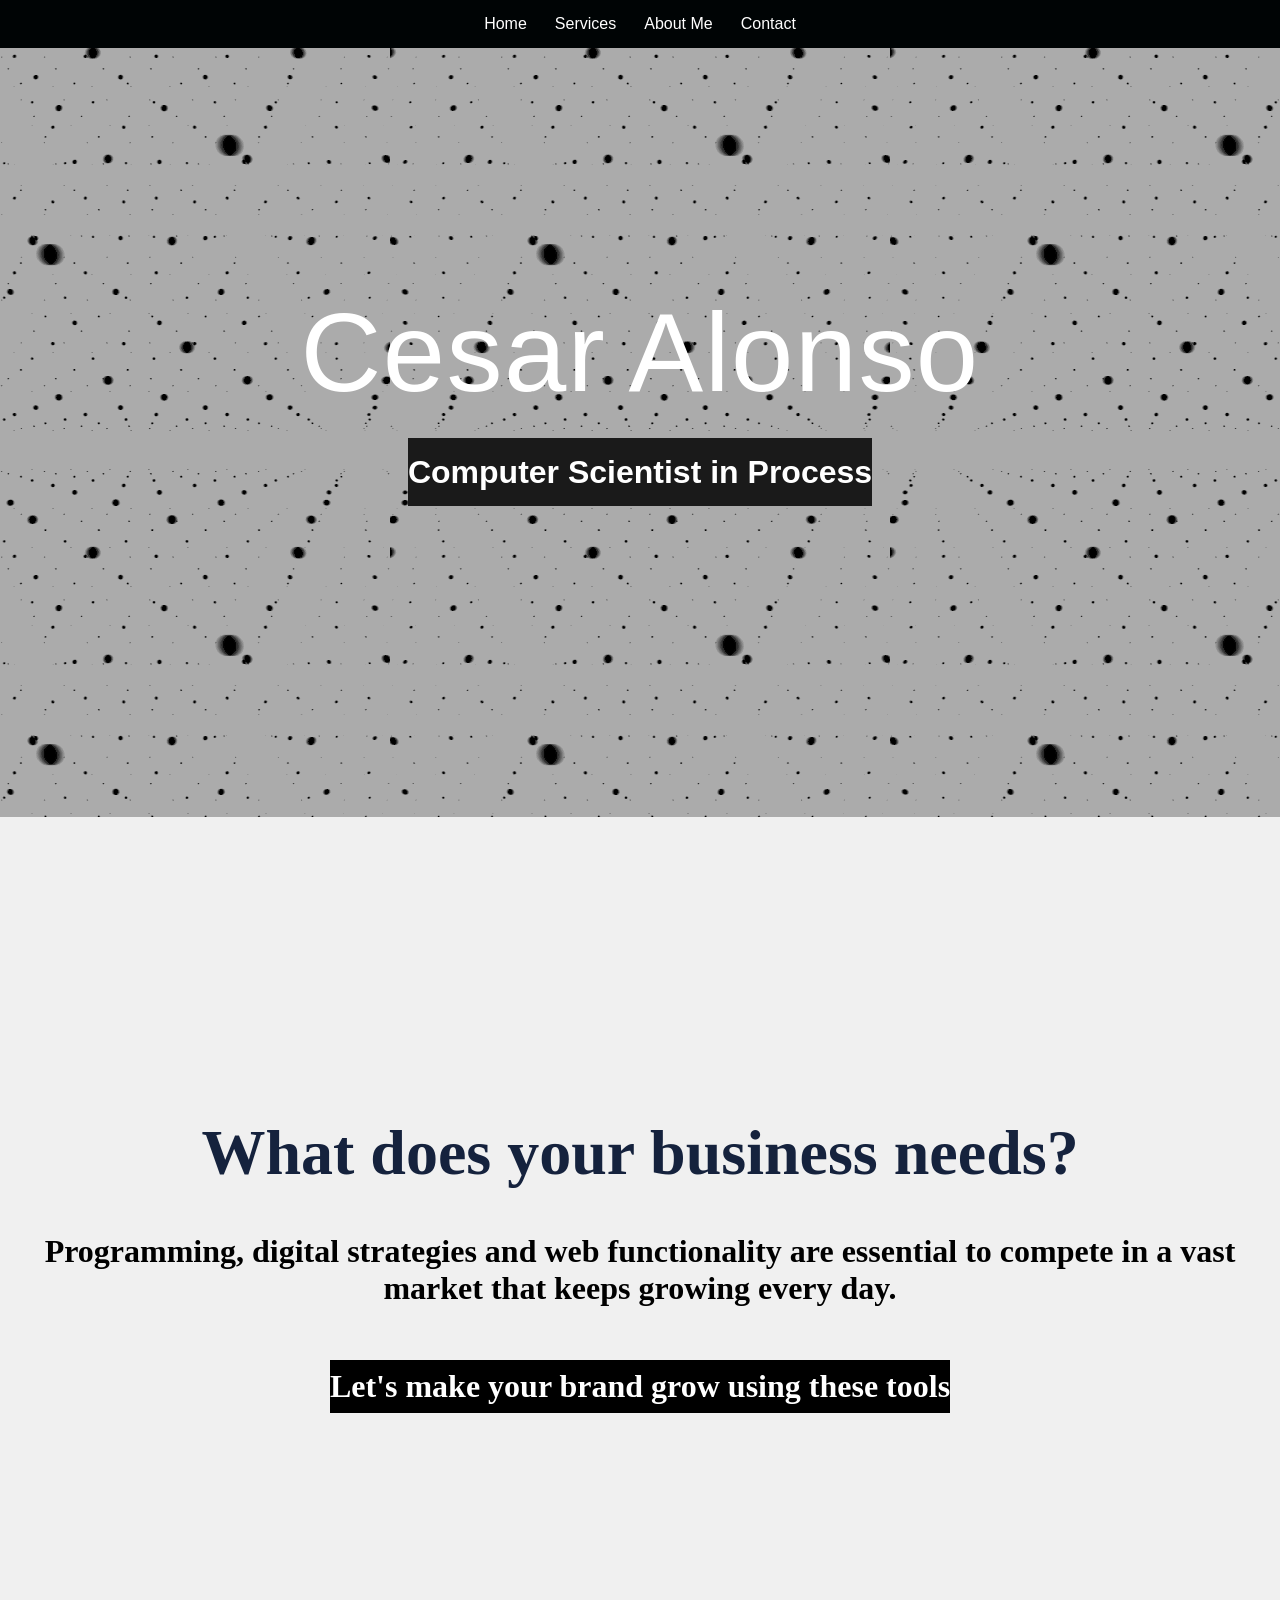
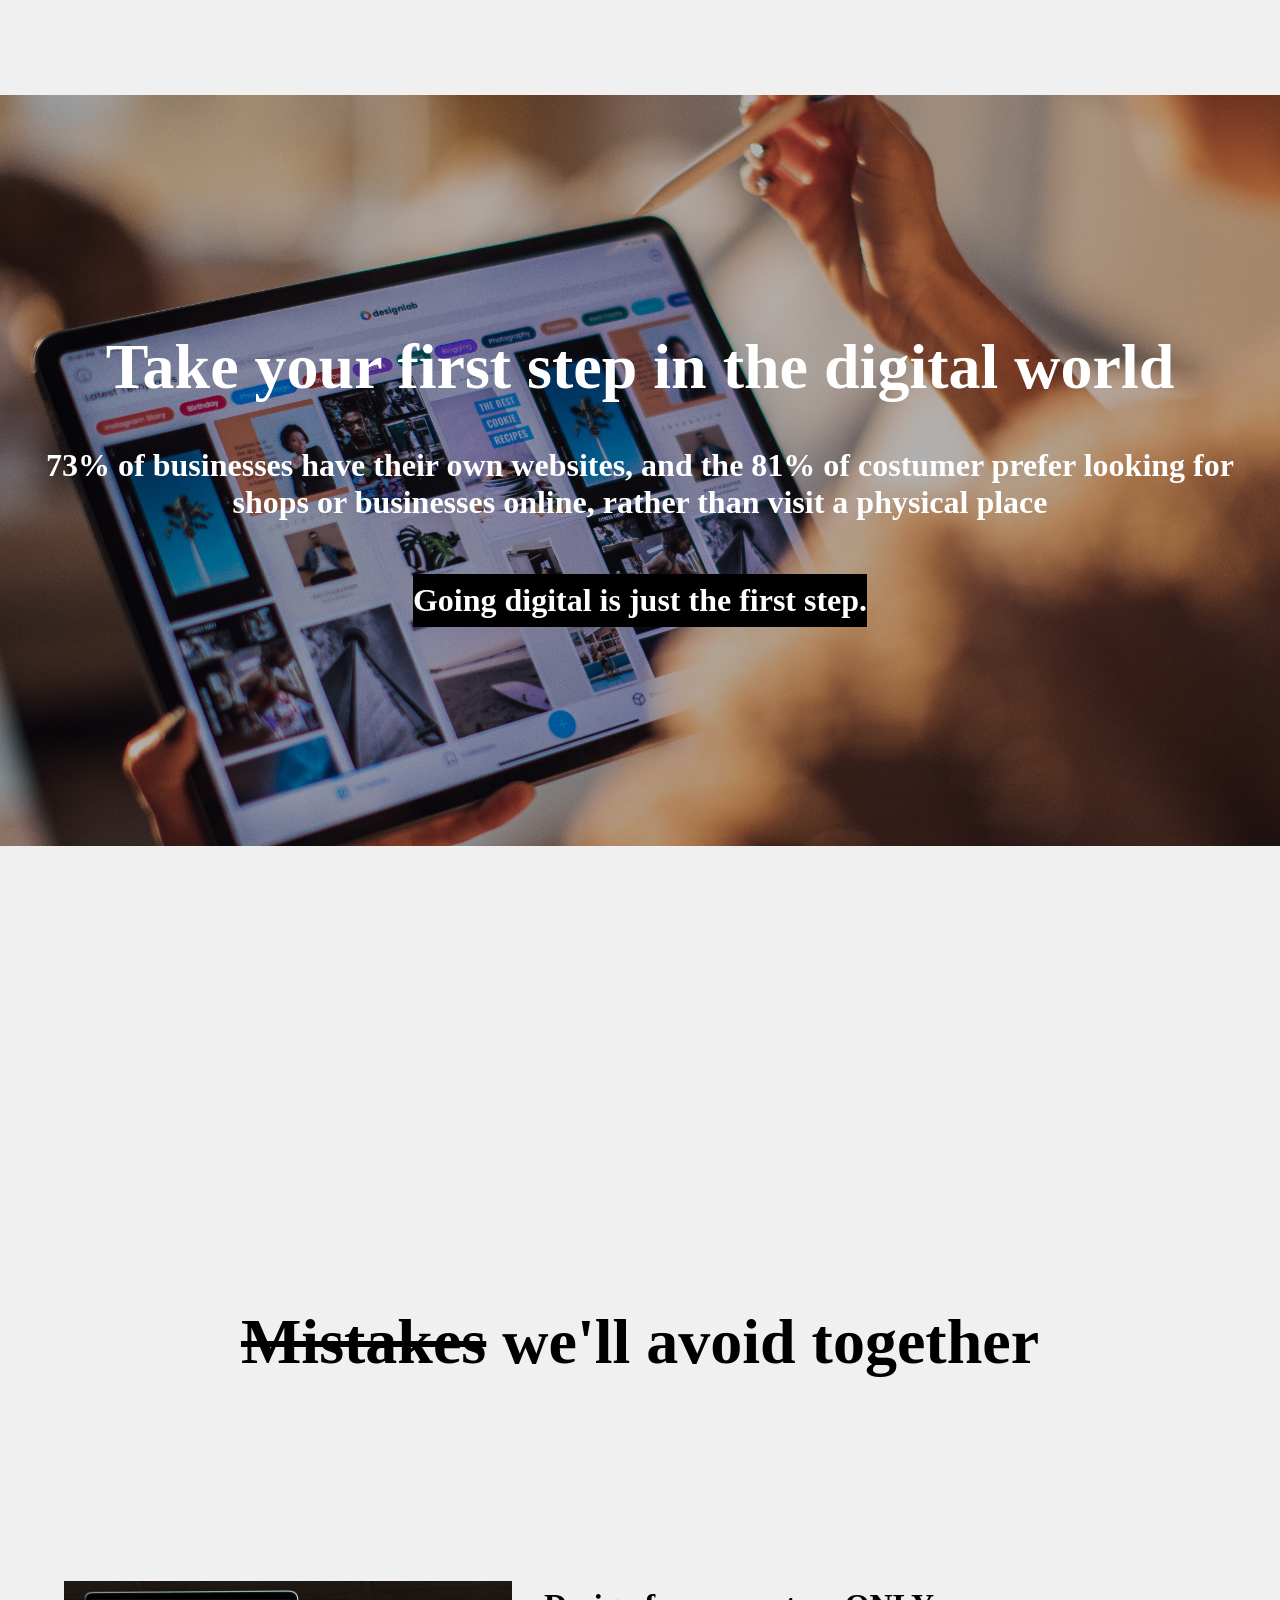
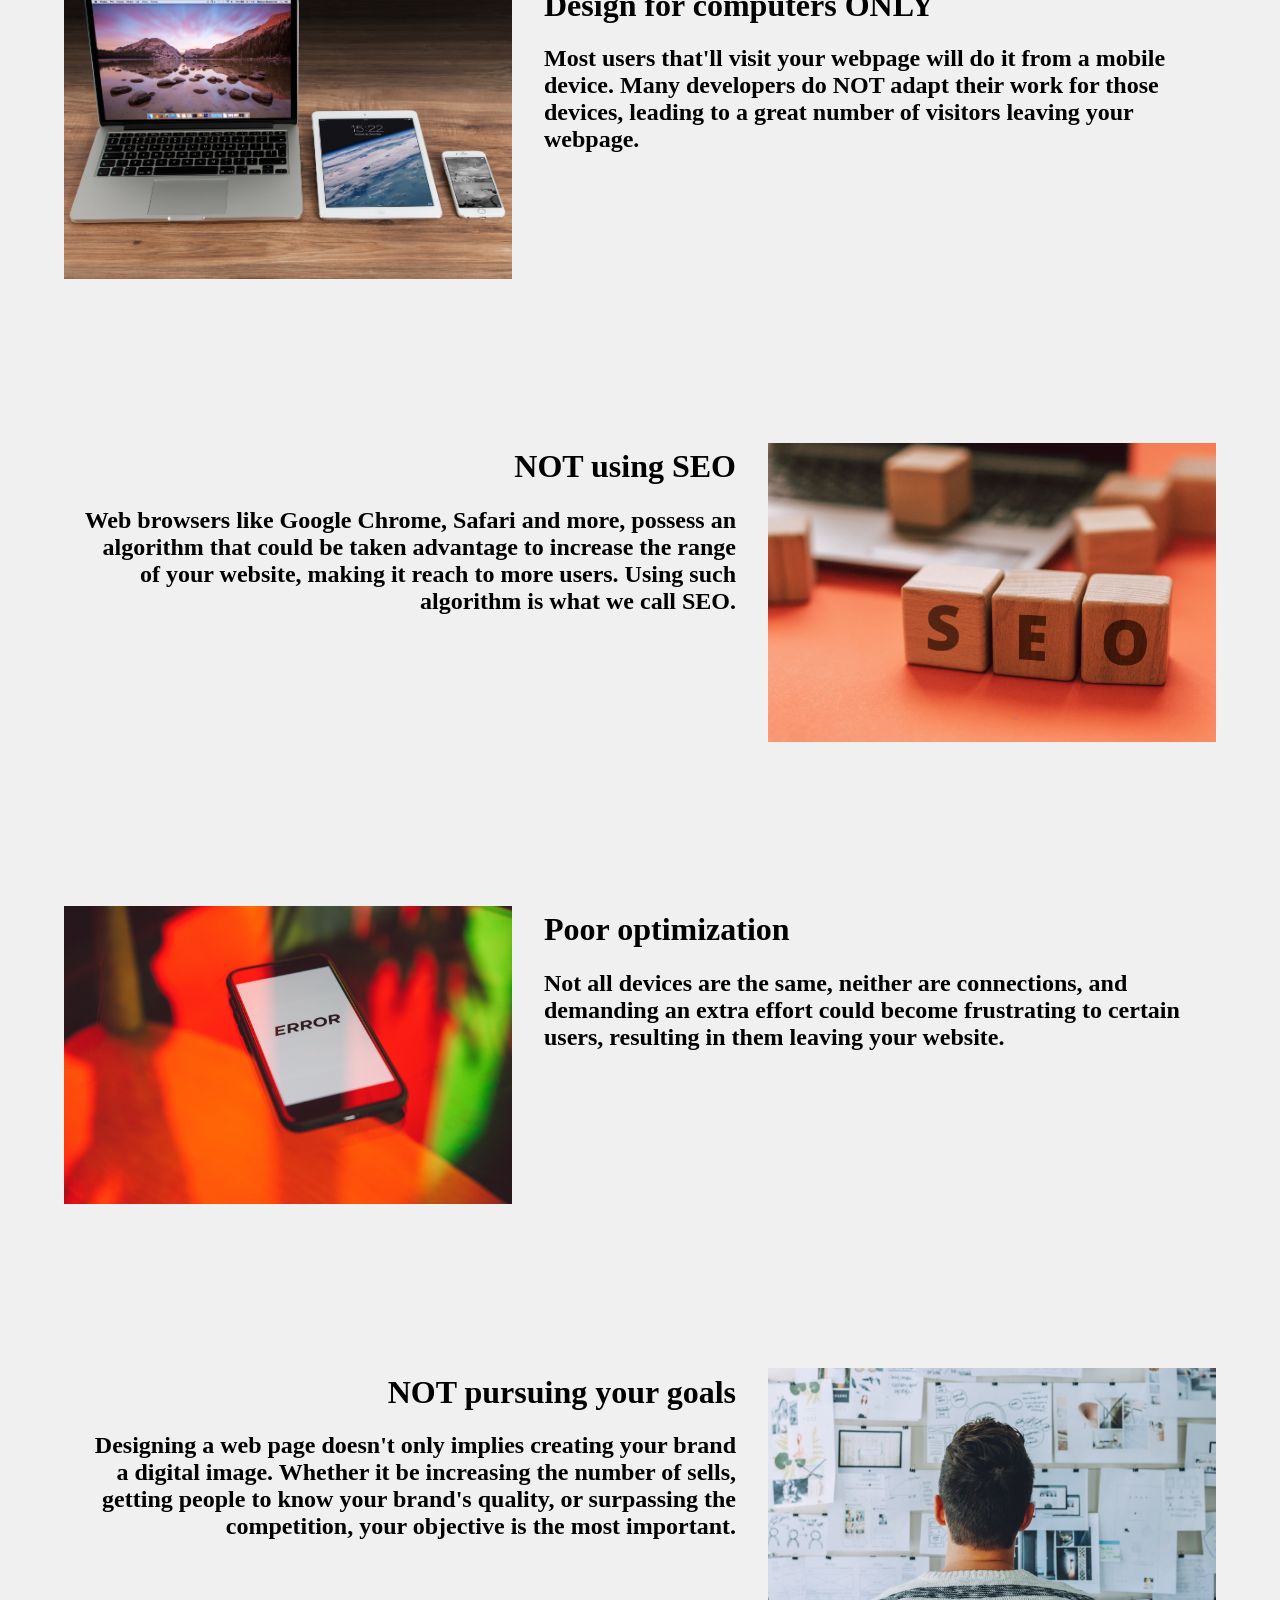
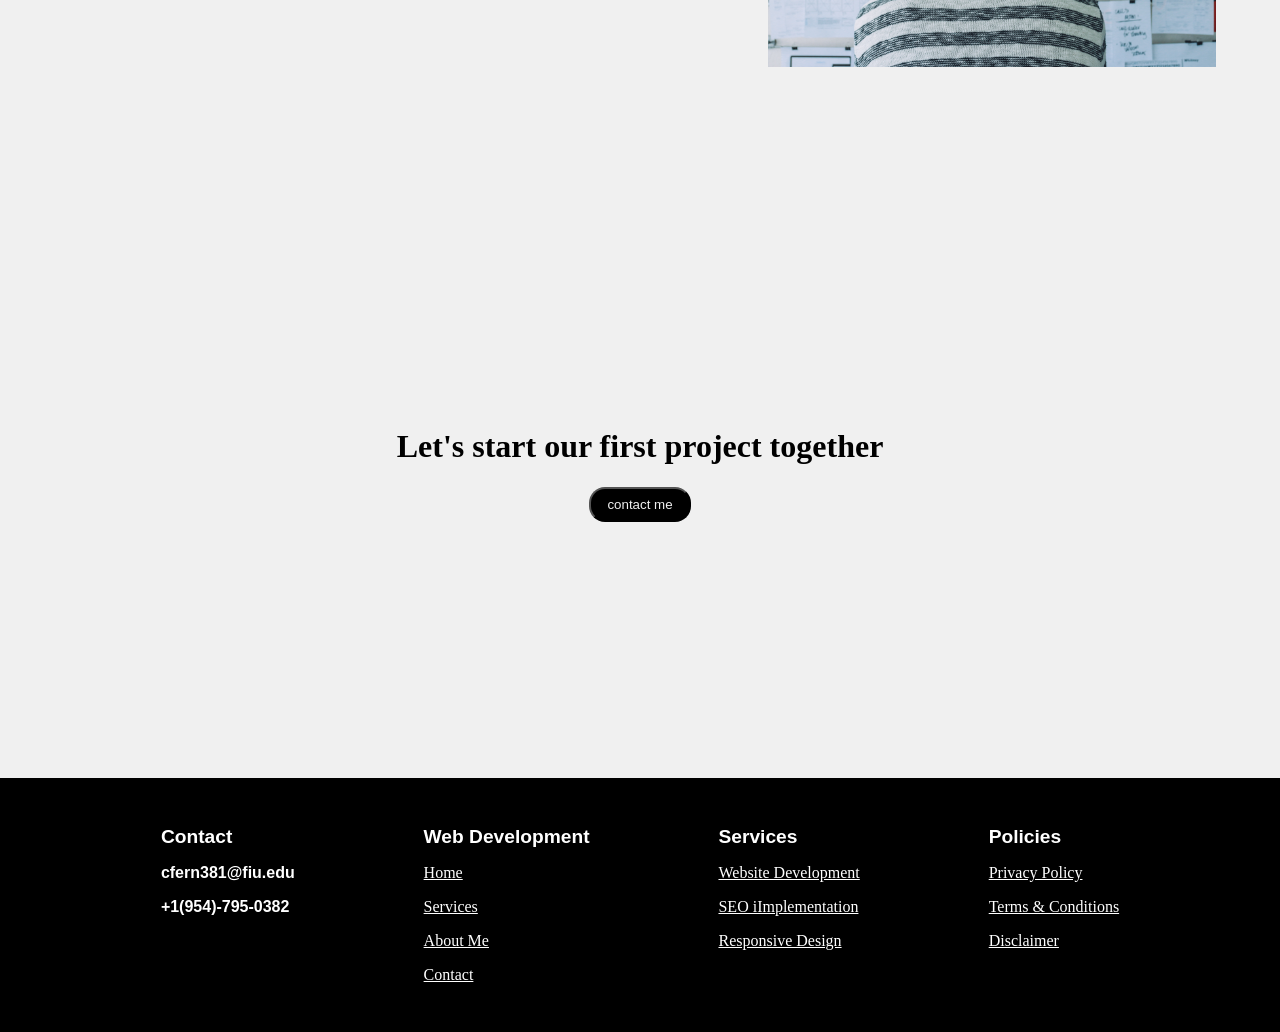
==== commit d0377c53: "Update index.html Added Policies links" ====
--- a/index.html
+++ b/index.html
@@ -117,9 +117,9 @@
       </div>
       <div>
         <h2>Policies</h2>
-        <p><a href="">Privacy Policy</a></p>
-        <p><a href="">Terms & Conditions</a></p>
-        <p><a href="">Disclaimer</a></p>
+        <p><a href="https://www.termsfeed.com/live/ec759d6d-4973-48e8-8fda-0c341f4eb77b">Privacy Policy</a></p>
+        <p><a href="https://www.termsfeed.com/live/e578d173-96f3-4b90-aa57-55a7b8c55ec6">Terms & Conditions</a></p>
+        <p><a href="https://www.termsfeed.com/live/1bada358-8a3d-40e8-b82d-11026e12ab73">Disclaimer</a></p>
       </div>
     </footer>
   <script src="script.js"></script>
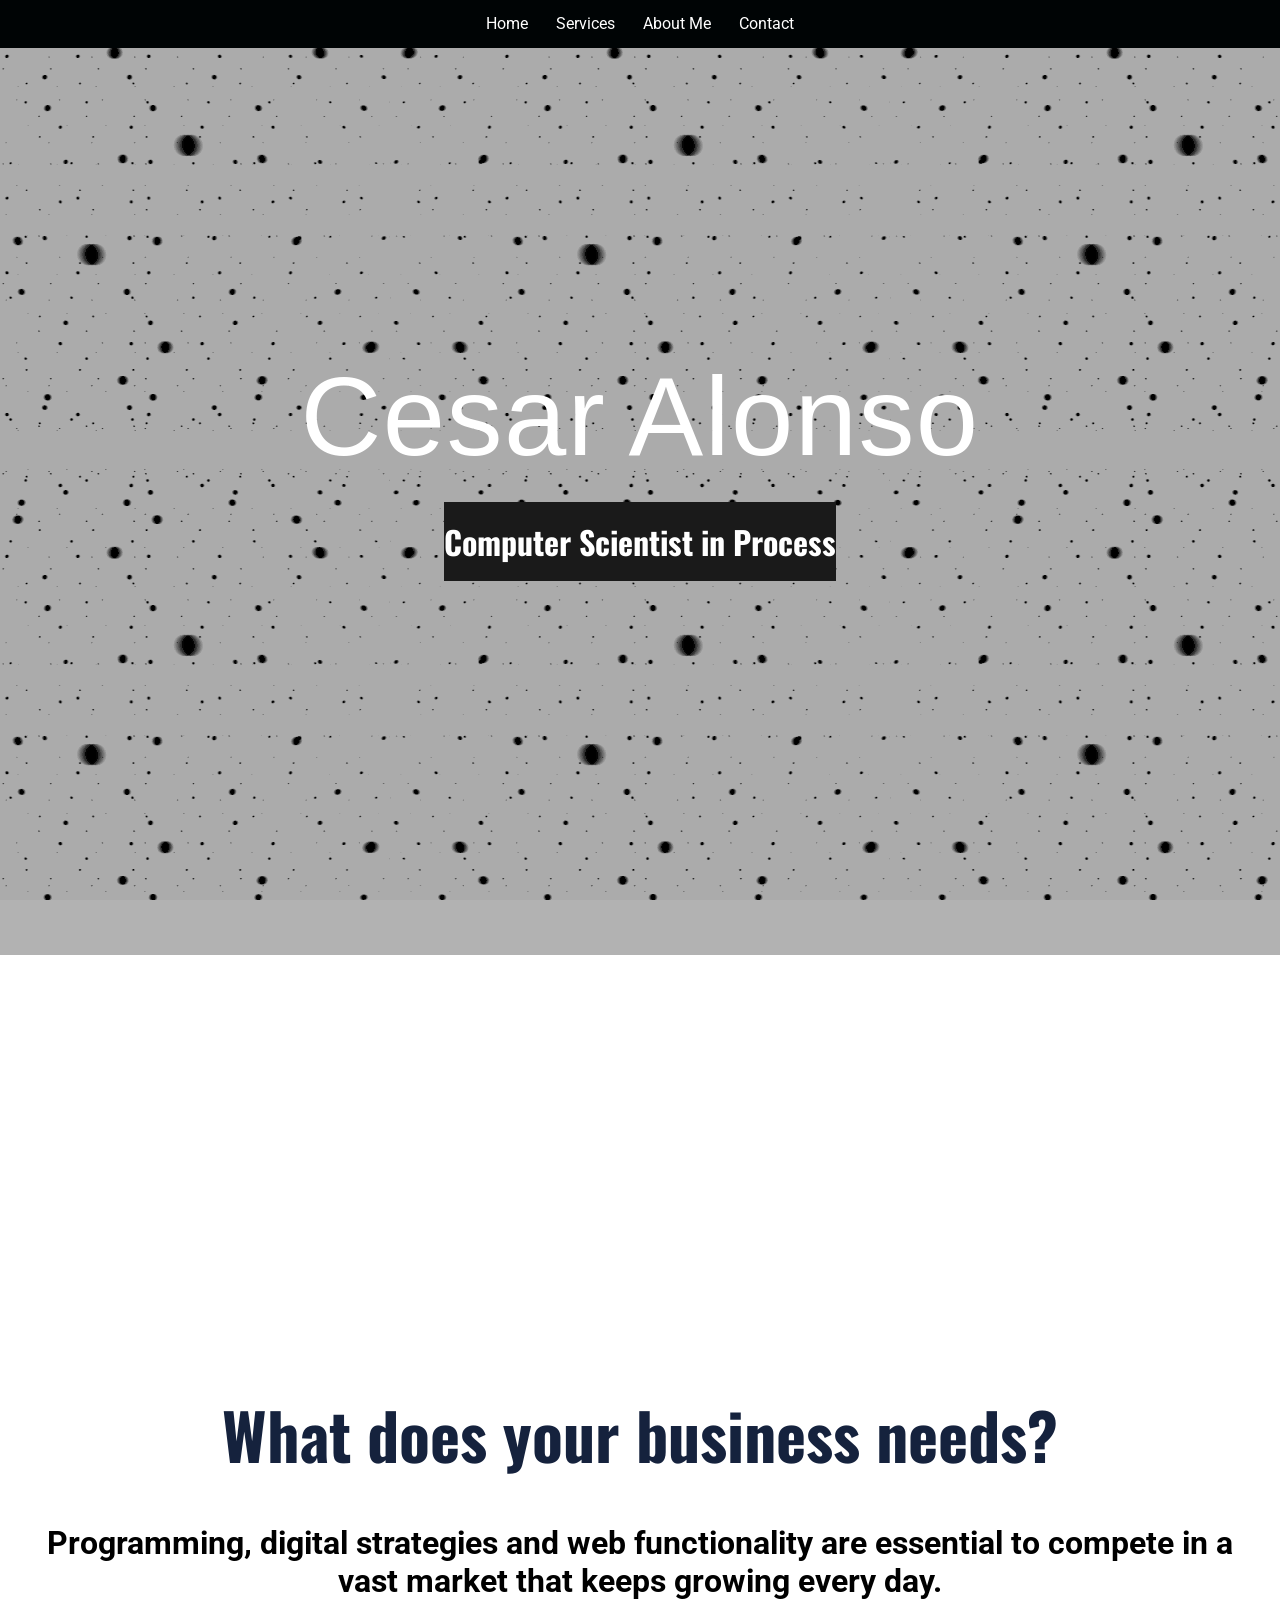
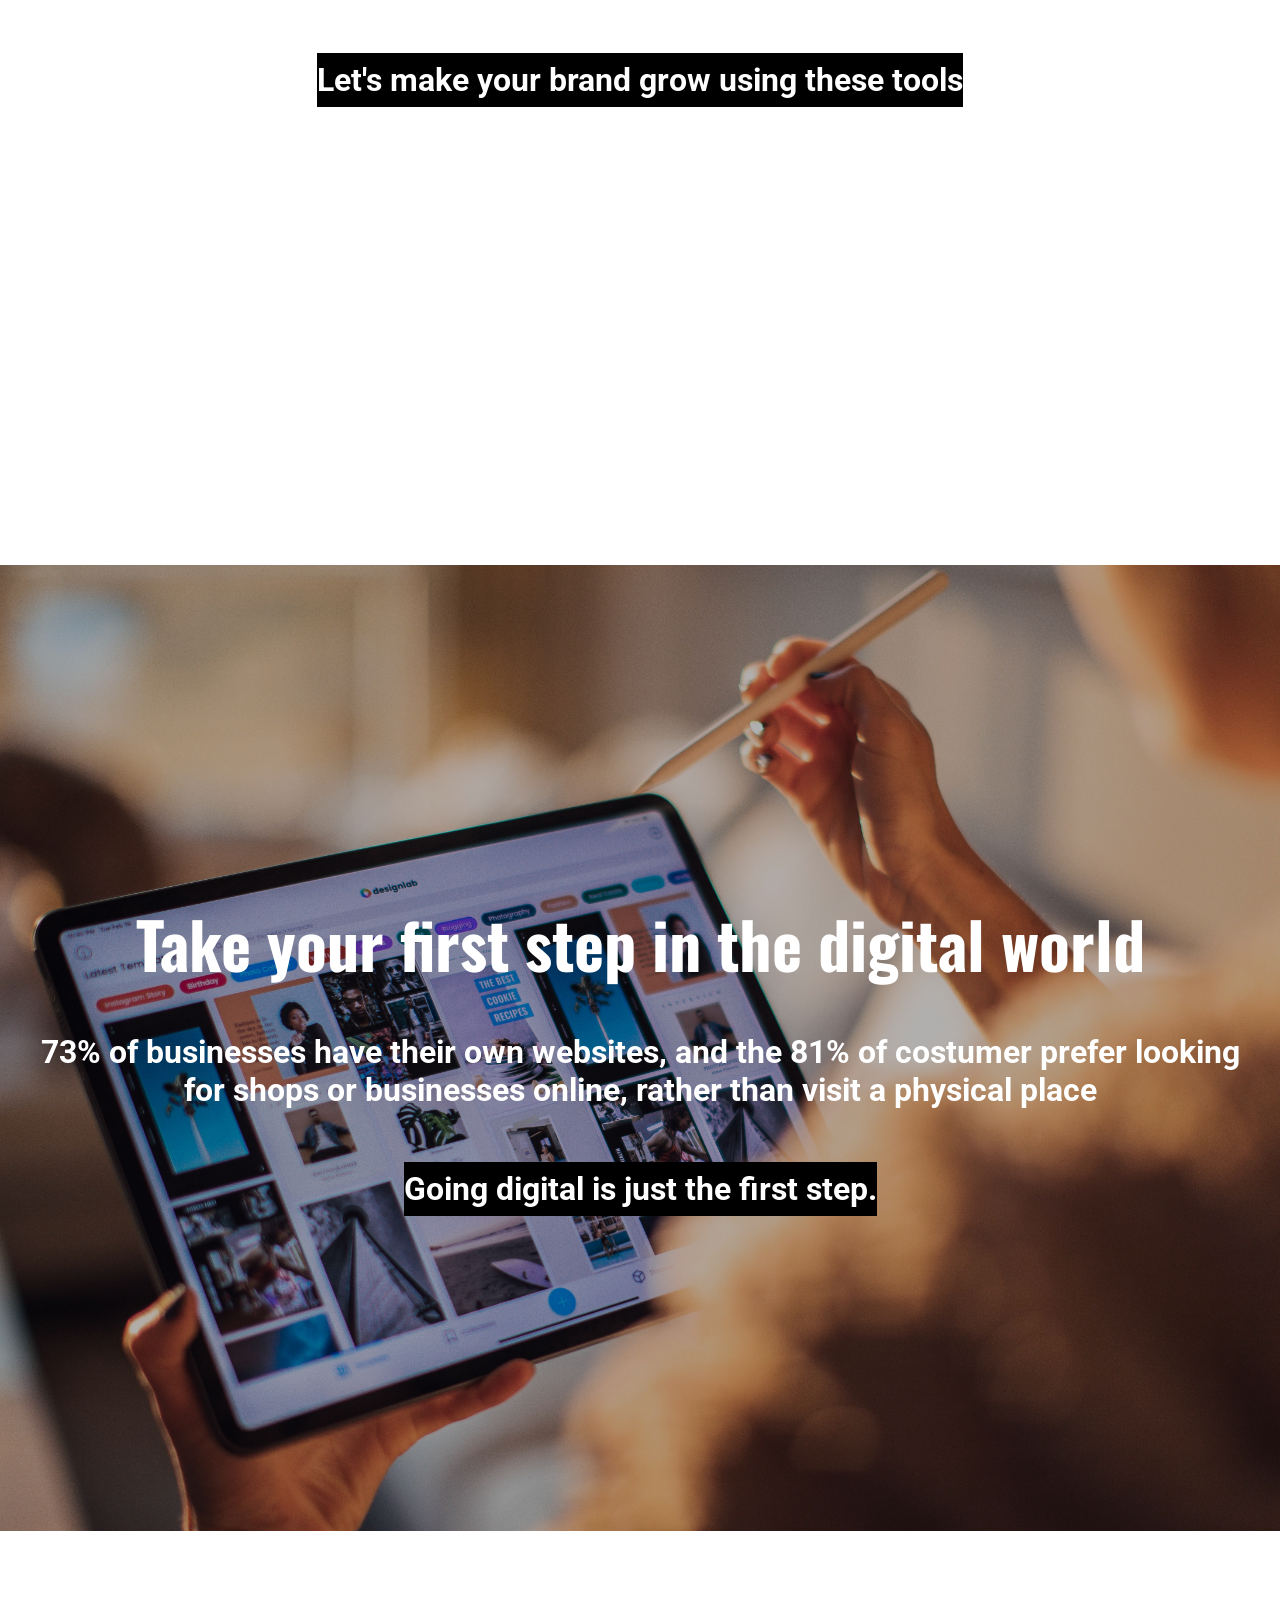
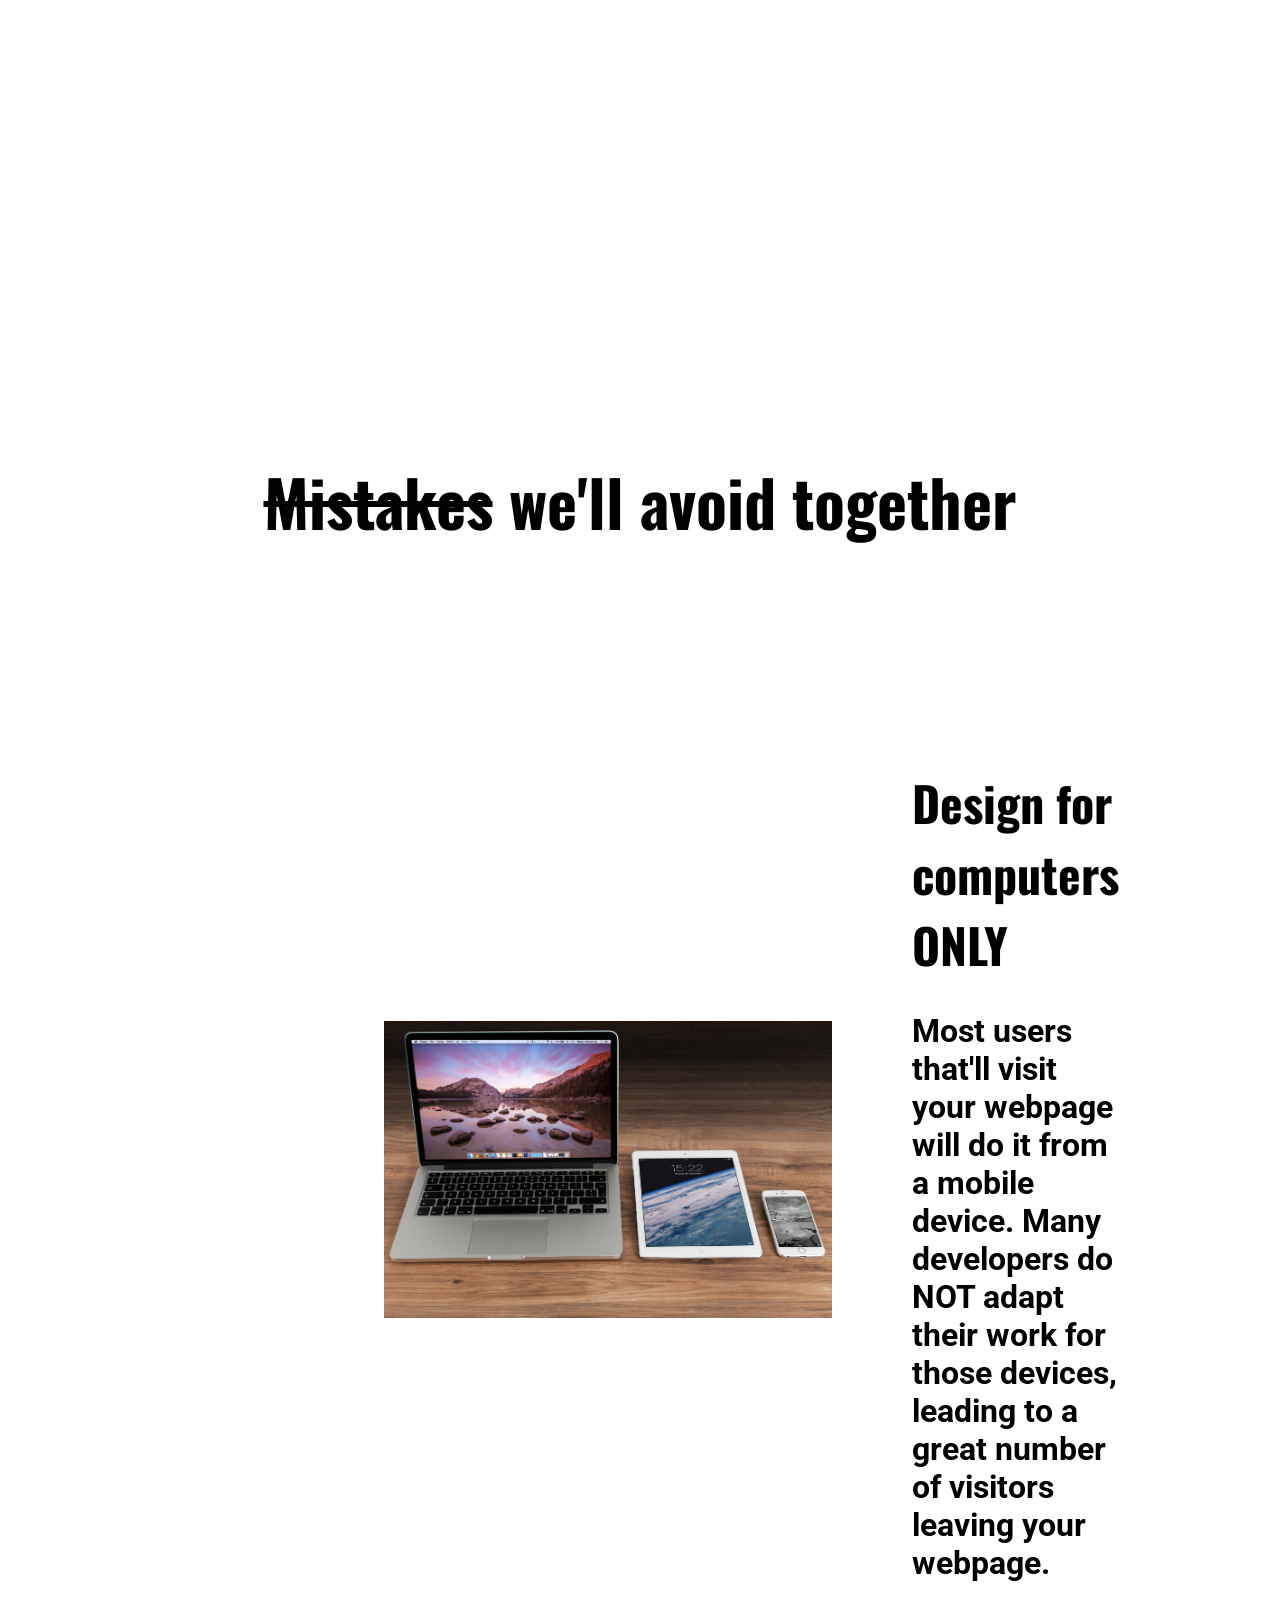
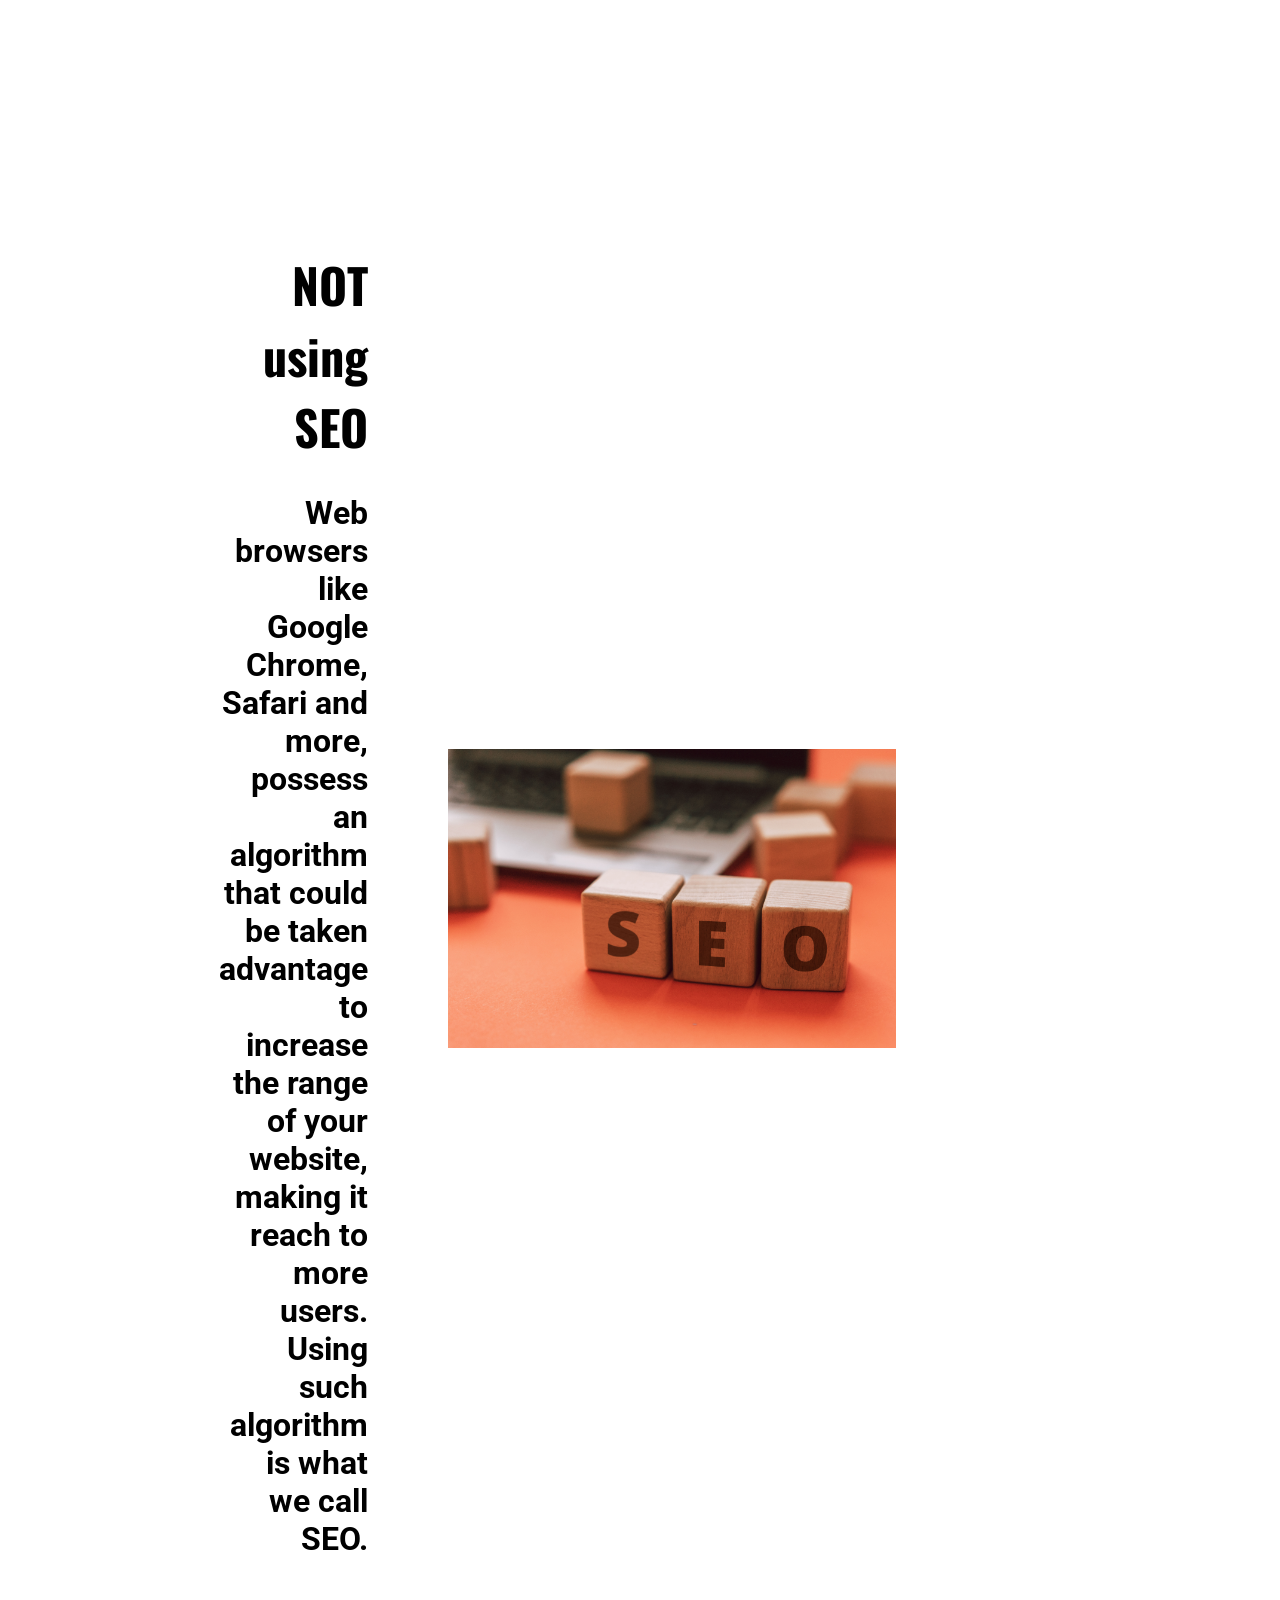
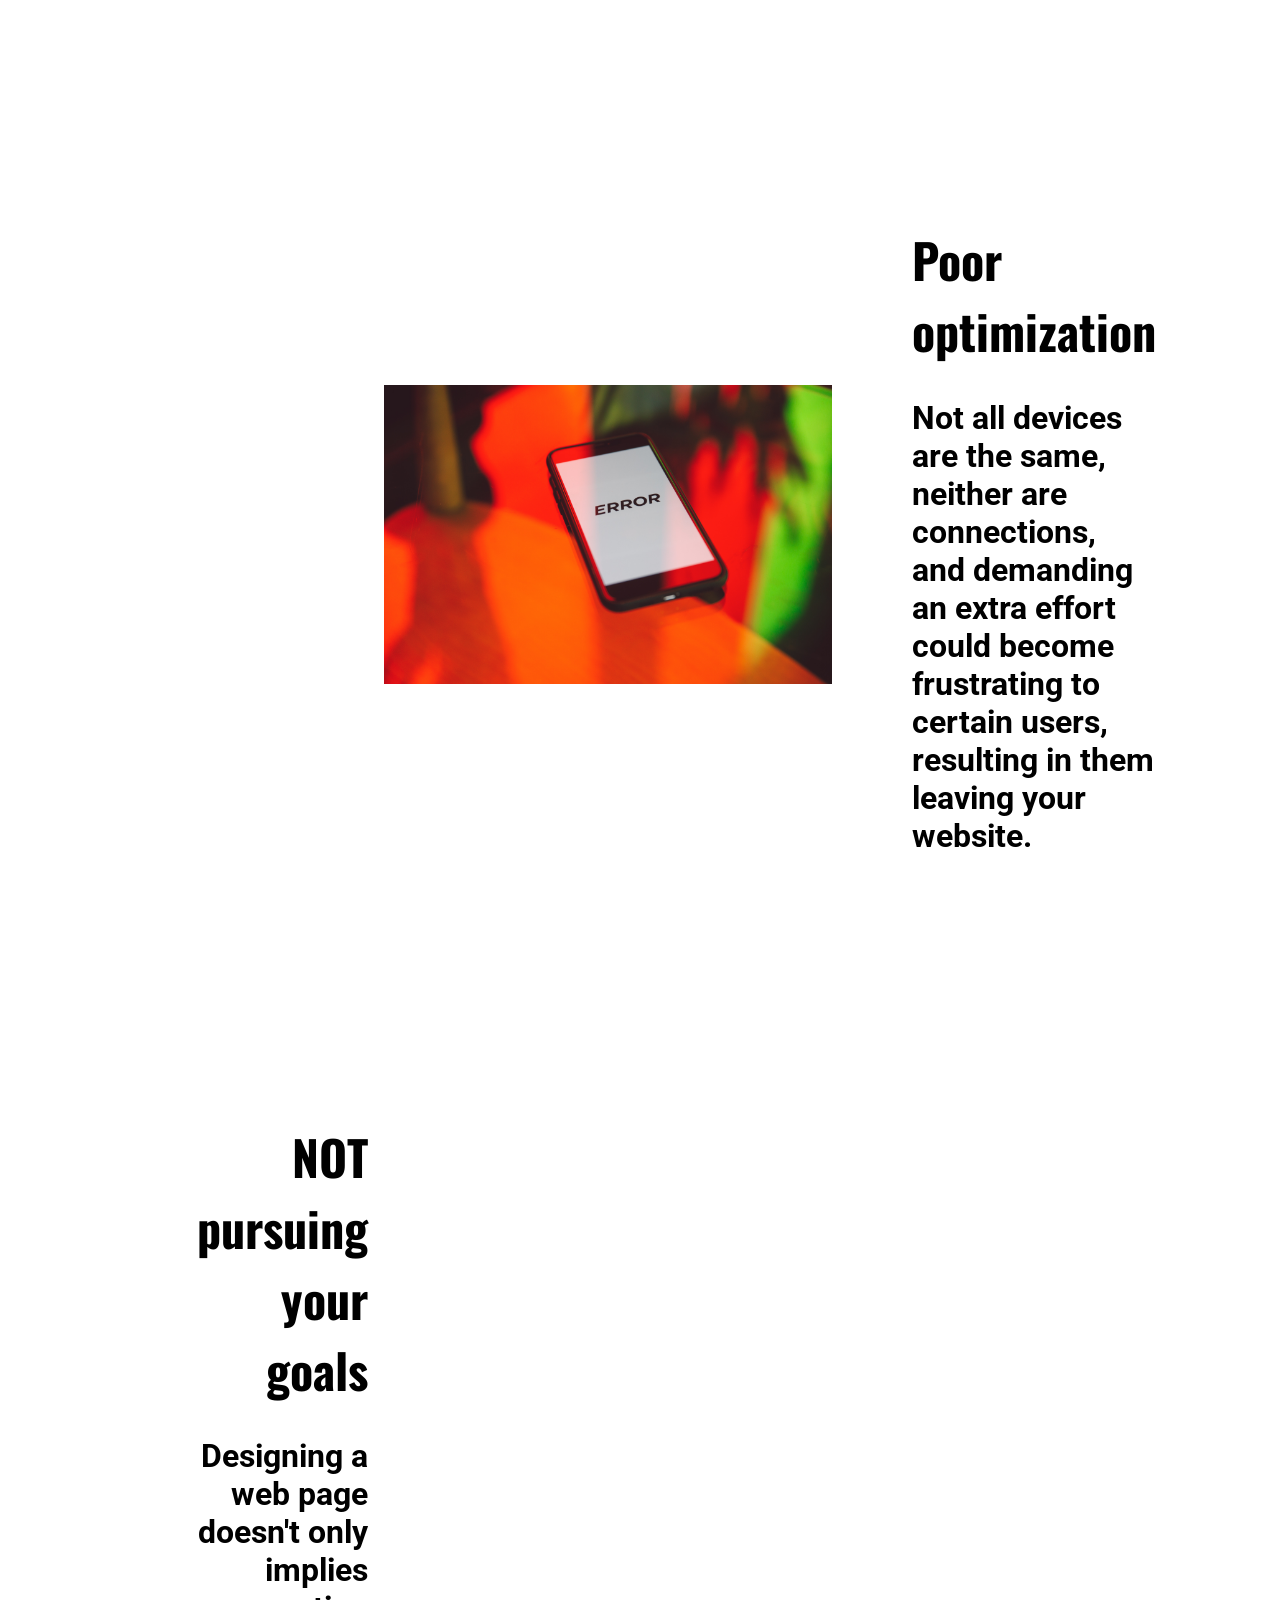
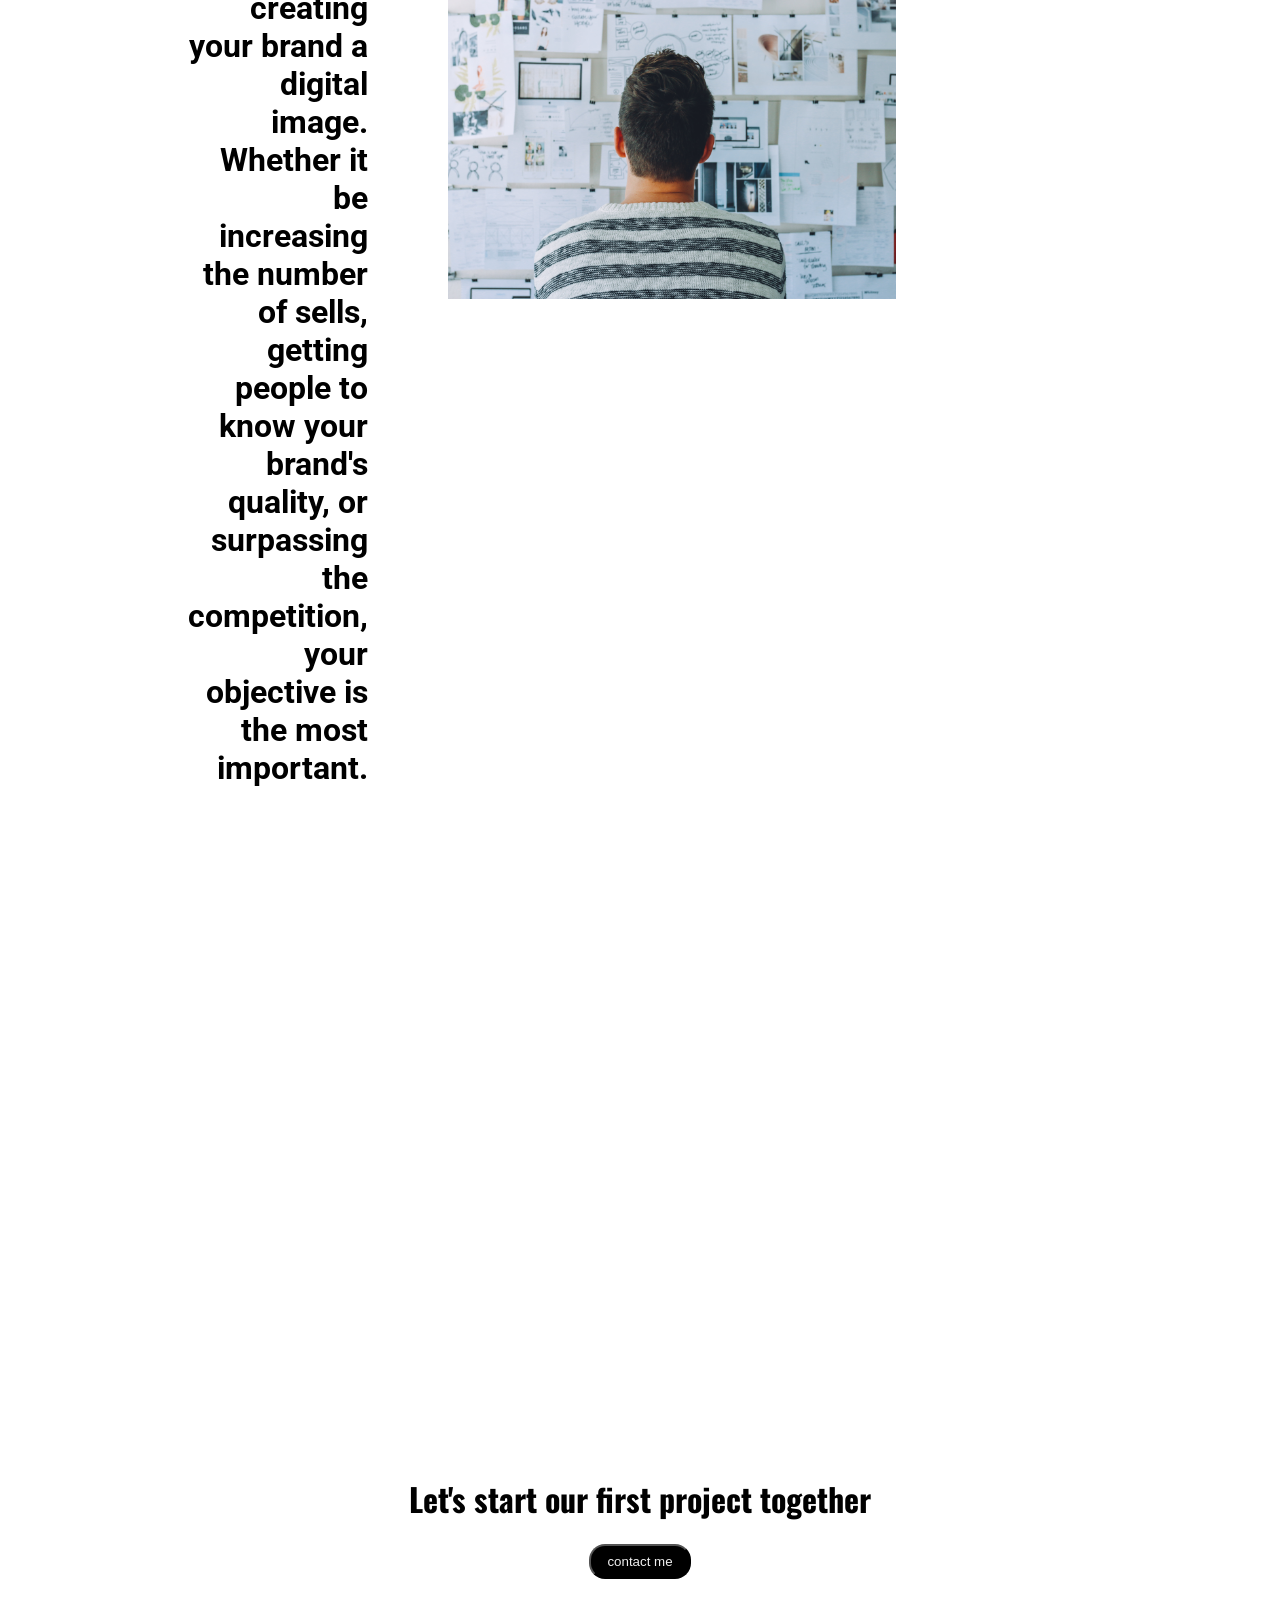
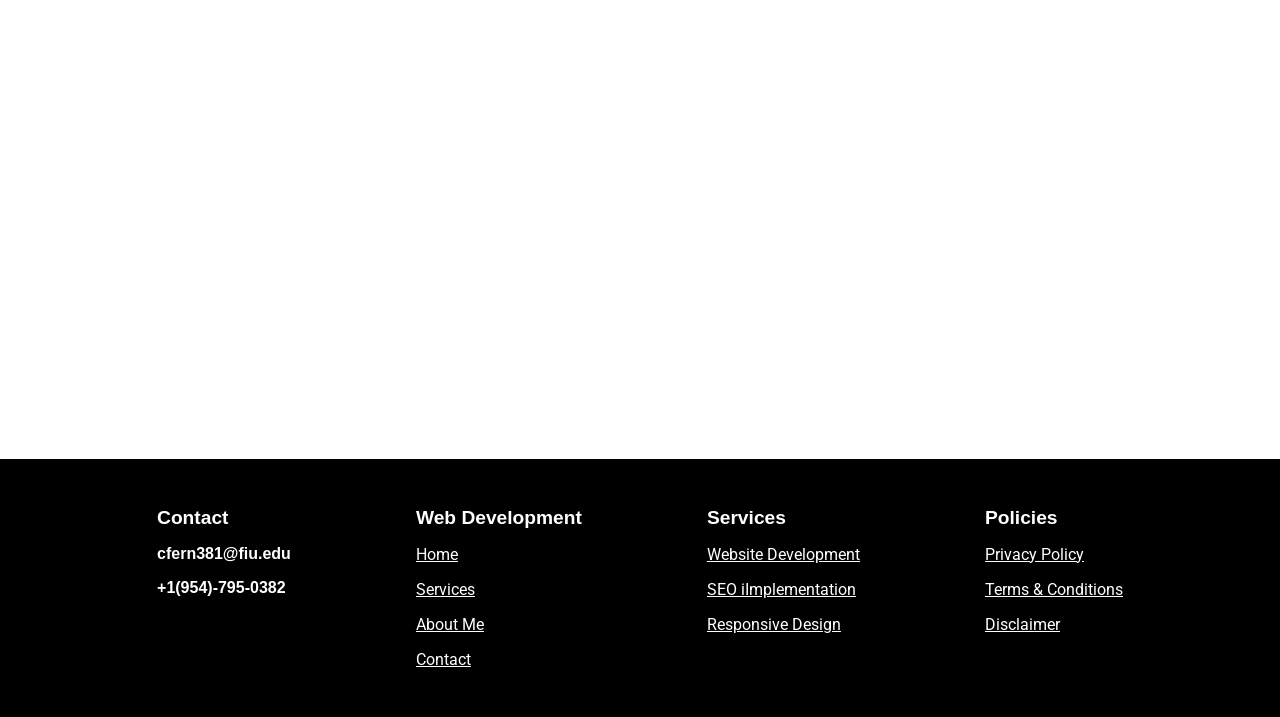
==== commit fad9e344: "Merged online and local versions" ====
--- a/index.html
+++ b/index.html
@@ -1,21 +1,10 @@
 <!DOCTYPE html>
 <html lang="en">
 <head>
-  <meta name="description" content="Cesar is a Computer Scientist in procces that offers Website Development services, as well as Responsive Designs and SEO incorporation.">
   <meta charset="UTF-8">
   <meta name="viewport" content="width=device-width, initial-scale=1.0">
   <title>Cesar Fernández</title>
   <link rel="stylesheet" href="./styles/styles.css">
-  <!-- Google tag (gtag.js) -->
-<script async src="https://www.googletagmanager.com/gtag/js?id=G-G4N9005Q7T">
-</script>
-<script>
-  window.dataLayer = window.dataLayer || [];
-  function gtag(){dataLayer.push(arguments);}
-  gtag('js', new Date());
-
-  gtag('config', 'G-G4N9005Q7T');
-</script>
 </head>
 <body>
     <nav id='menu'>
@@ -58,28 +47,28 @@
     </div>
     <div class="hb3-container">
     <div id="hb3-1">
-      <p><img alt="Image" src="./Assets/mistakes1.jpg"></p>
+      <p><img src="./Assets/mistakes1.jpg"></p>
       <div id="hb3-1-1">
         <h1>Design for computers ONLY</h1>
         <h2>Most users that'll visit your webpage will do it from a mobile device. Many developers do NOT adapt their work for those devices, leading to a great number of visitors leaving your webpage.</h2>
       </div>
     </div>
     <div id="hb3-2">
-      <p><img alt="image of blocks forming the word SEO" src="./Assets/mistakes2.jpg"></p>
+      <p><img src="./Assets/mistakes2.jpg"></p>
       <div id="hb3-2-1">
         <h1>NOT using SEO</h1>
         <h2>Web browsers like Google Chrome, Safari and more, possess an algorithm that could be taken advantage to increase the range of your website, making it reach to more users. Using such algorithm is what we call SEO.</h2>
       </div>
     </div>
     <div id="hb3-3">
-      <p><img alt="Image of phone with error message" src="./Assets/mistake3.jpg"></p>
+      <p><img src="./Assets/mistake3.jpg"></p>
       <div id="hb3-3-1">
         <h1>Poor optimization</h1>
         <h2>Not all devices are the same, neither are connections, and demanding an extra effort could become frustrating to certain users, resulting in them leaving your website.</h2>
       </div>
     </div>
     <div id="hb3-4">
-      <p><img alt="Image of person looking a planning board confused" src="./Assets/mistake4.jpg"></p>
+      <p><img src="./Assets/mistake4.jpg"></p>
       <div id="hb3-4-1">
         <h1>NOT pursuing your goals</h1>
         <h2>Designing a web page doesn't only implies creating your brand a digital image. Whether it be increasing the number of sells, getting people to know your brand's quality, or surpassing the competition, your objective is the most important.</h2>
--- a/styles/styles.css
+++ b/styles/styles.css
@@ -1,8 +1,27 @@
+@import url('https://fonts.googleapis.com/css2?family=Poppins:wght@300&family=Roboto:wght@300&display=swap');
+@import url('https://fonts.googleapis.com/css2?family=Oswald:wght@300;400;500;700&family=Poppins:wght@300&family=Roboto:wght@300&display=swap');
+
 /* Home CSS file */
 
 body {
   margin: 0px;
-  background-color:#f0f0f0;
+  background-color:white;
+}
+
+h1 {
+  font-family: 'Oswald', sans-serif;
+}
+
+h2 {
+  font-family: 'Roboto', sans-serif;
+}
+
+a {
+  font-family: 'Roboto', sans-serif;
+}
+
+h3 {
+  font-family: 'Roboto', sans-serif;
 }
 
 /* Navbar */
@@ -93,7 +112,7 @@
 }
   
 .spacer {
-  padding: 8rem 0rem 8rem;
+  padding: 10rem 0rem 10rem 0rem;
 }
 
 button {
@@ -112,7 +131,7 @@
 
 @media screen and (min-width:800px) {
   .main-home {
-    padding: 18rem 2rem 18rem 2rem;
+    padding: 22rem 2rem 22rem 2rem;
     background: rgba(0, 0, 0, 0.3) url(../Assets/bgHome.gif);
     background-attachment: fixed;
     background-position: center;
@@ -157,10 +176,12 @@
     padding: 0rem 2rem 0rem 2rem;
     color:rgb(21, 34, 61);
     text-align: center;
+    margin: 7rem 0rem 7rem 0rem;
   }
 
   .home-body1 h1 {
     font-size: 4rem;
+    font-family: 'Oswald', sans-serif;
   }
 
   .home-body1 h2 {
@@ -186,12 +207,13 @@
     background-position: center center;
     background-blend-mode: darken;
     text-align: center;
-    padding: 12rem 2rem 12rem 2rem;
+    padding: 18rem 2rem 18rem 2rem;
   }
 
   .home-body2 h1 {
     font-size: 4rem;
     color:#ffffff;
+    font-family: 'Oswald', sans-serif;
   }
 
   .home-body2 h2 {
@@ -225,15 +247,19 @@
   .home-body3 h2 {
     color: #000000;
     font-size: 2rem;
+      font-family: 'Roboto', sans-serif;
+
   }
 
   /* Sub-section 1 */
   
   #hb3-1 {
     display: flex;
-    padding: 3rem 4rem 4rem 4rem;
+    padding: 3rem 24rem 10rem 24rem;
     justify-content: space-between;
     text-align: left;
+    gap: 3rem;
+    align-items: center;
   }
 
   #hb3-1 img{
@@ -246,11 +272,11 @@
   }
 
   #hb3-1-1 h1 {
-    font-size: 2rem;
+    font-size: 3rem;
   }
   
   #hb3-1-1 h2 {
-    font-size: 1.5rem;
+    font-size: 2rem;
   }
 
   /* Sub-section 2 */
@@ -259,8 +285,10 @@
     display: flex;
     flex-direction: row-reverse;
     justify-content: space-between;
-    padding: 4rem;
+    padding: 3rem 24rem 10rem 24rem;
     text-align: right;
+    gap: 3rem;
+    align-items: center;
   }
 
   #hb3-2 img{
@@ -273,19 +301,22 @@
   }
 
   #hb3-2-1 h1 {
-    font-size: 2rem;
+    font-size: 3rem;
   }
   
   #hb3-2-1 h2 {
-    font-size: 1.5rem;
+    font-size: 2rem;
   }
 
   /* Sub-section 3 */
 
   #hb3-3 {
     display: flex;
-    padding: 4rem;
+    padding: 3rem 24rem 10rem 24rem;
+    justify-content: space-between;
     text-align: left;
+    gap: 3rem;
+    align-items: center;
   }
 
   #hb3-3 img{
@@ -298,11 +329,11 @@
   }
 
   #hb3-3-1 h1 {
-    font-size: 2rem;
+    font-size: 3rem;
   }
   
   #hb3-3-1 h2 {
-    font-size: 1.5rem;
+    font-size: 2rem;
   }
 
   /* Sub-section 4 */
@@ -310,8 +341,11 @@
   #hb3-4 {
     display: flex;
     flex-direction: row-reverse;
-    padding: 4rem;
+    justify-content: space-between;
+    padding: 3rem 24rem 10rem 24rem ;
     text-align: right;
+    gap: 3rem;
+    align-items: center;
   }
 
   #hb3-4 img{
@@ -324,17 +358,17 @@
   }
   
   #hb3-4-1 h1 {
-    font-size: 2rem;
+    font-size: 3rem;
   }
   
   #hb3-4-1 h2 {
-    font-size: 1.5rem;
+    font-size: 2rem;
   }
   
   /* Section 4 */
   
   .home-body4 {
-    padding: 0rem 3rem 0rem 3rem;
+    padding: 10rem 3rem 10rem 3rem;
     text-align: center;
   }
 
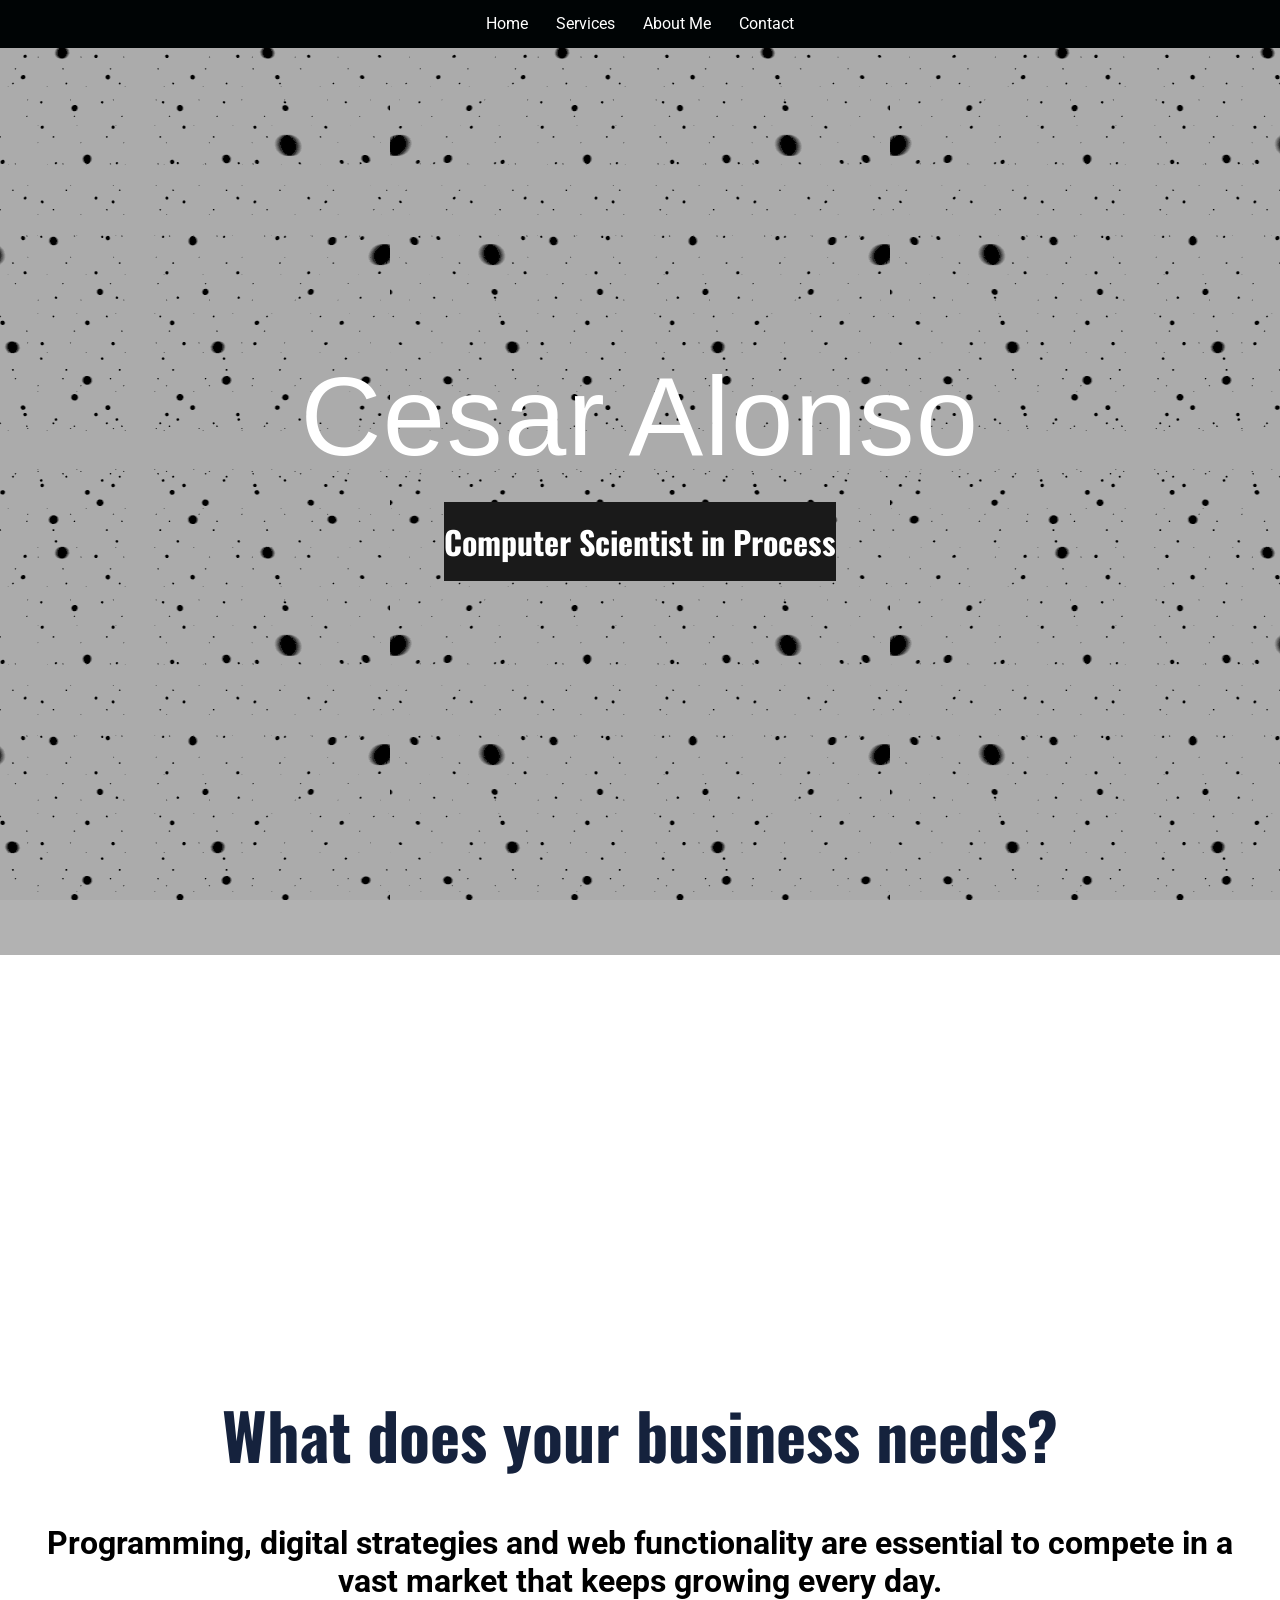
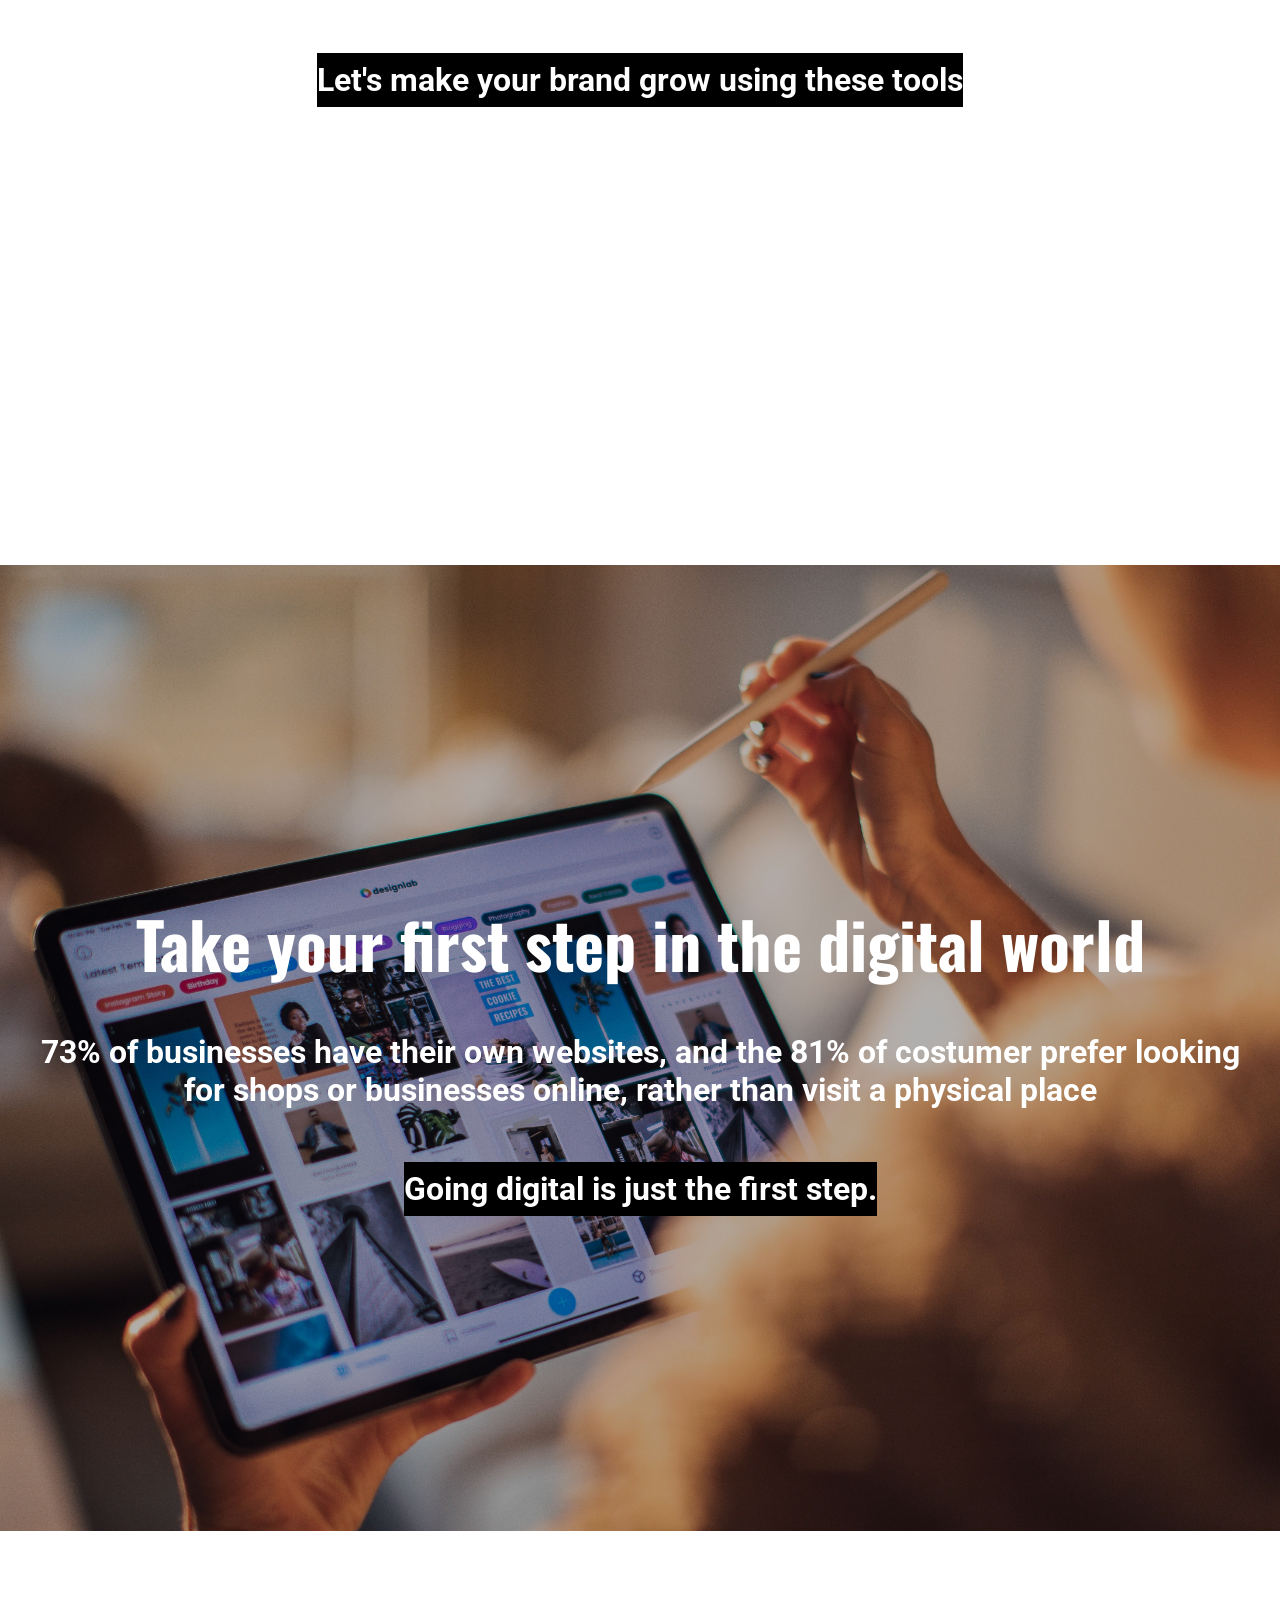
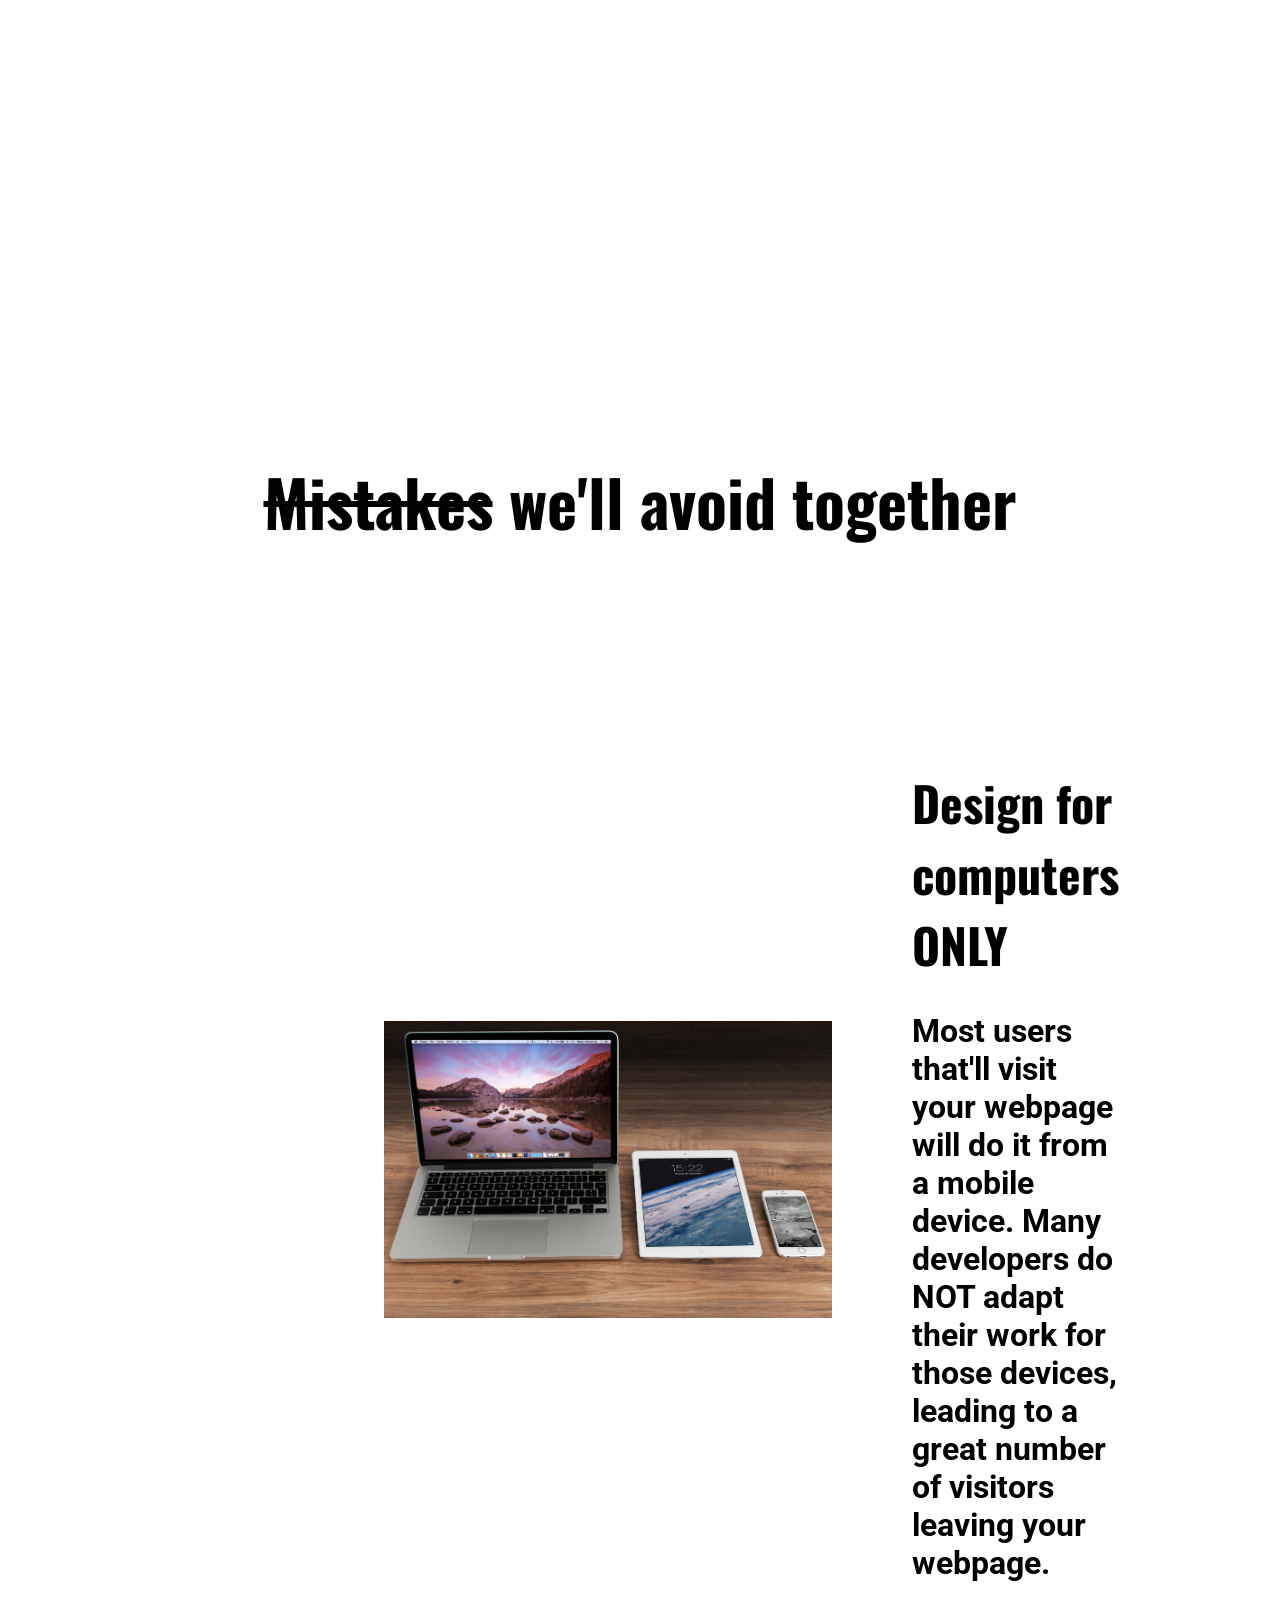
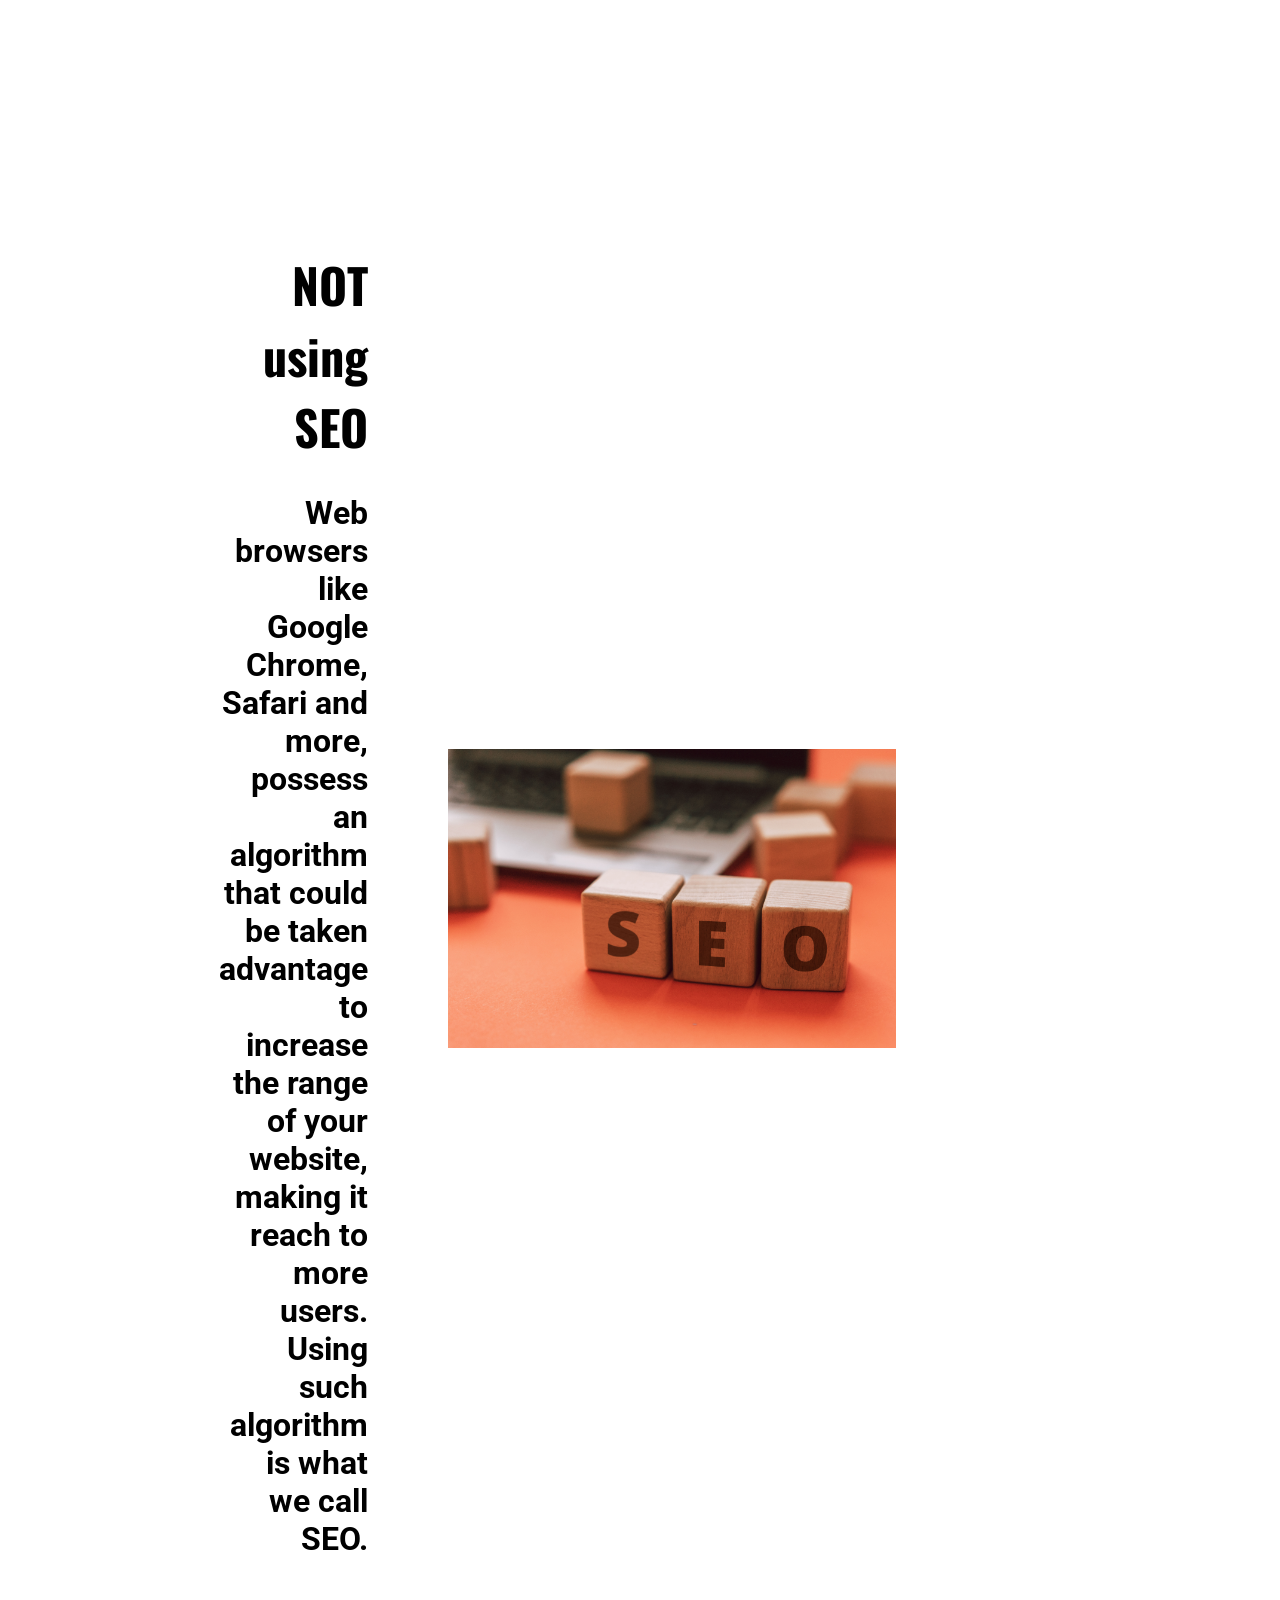
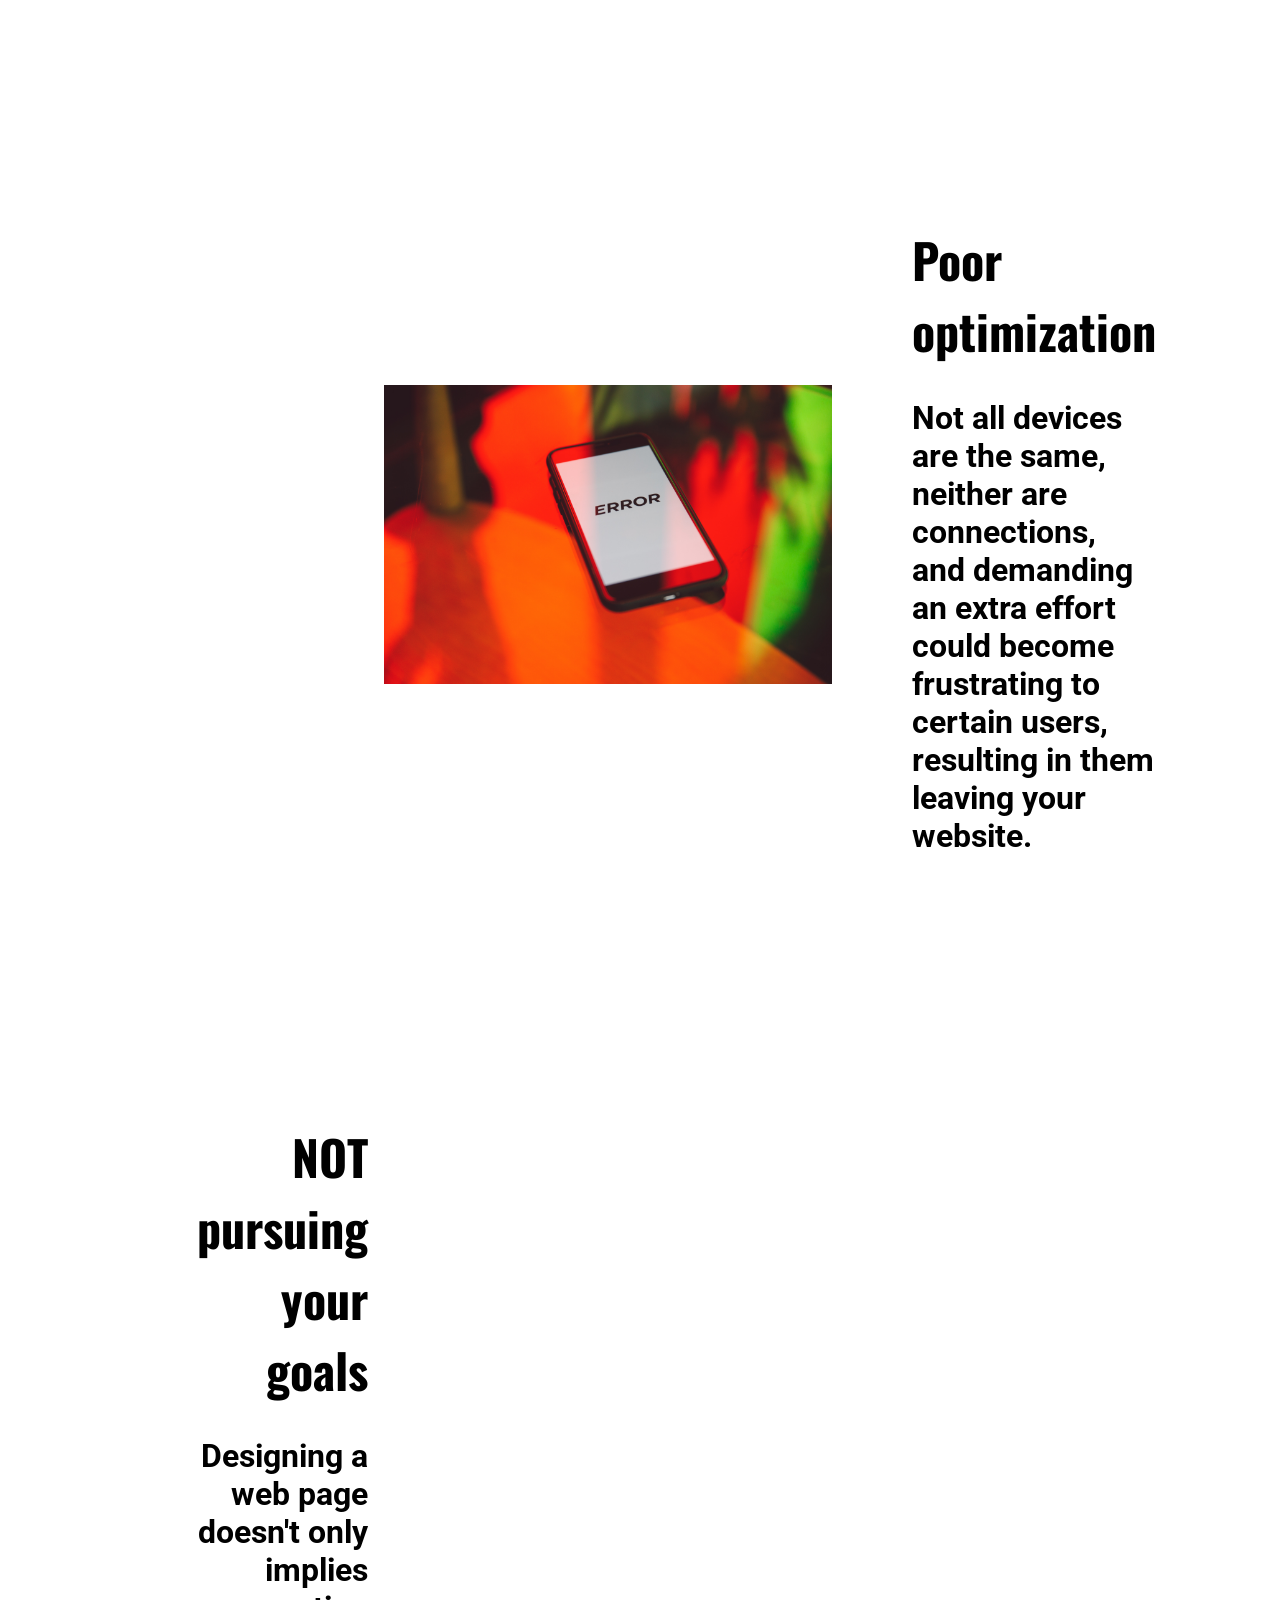
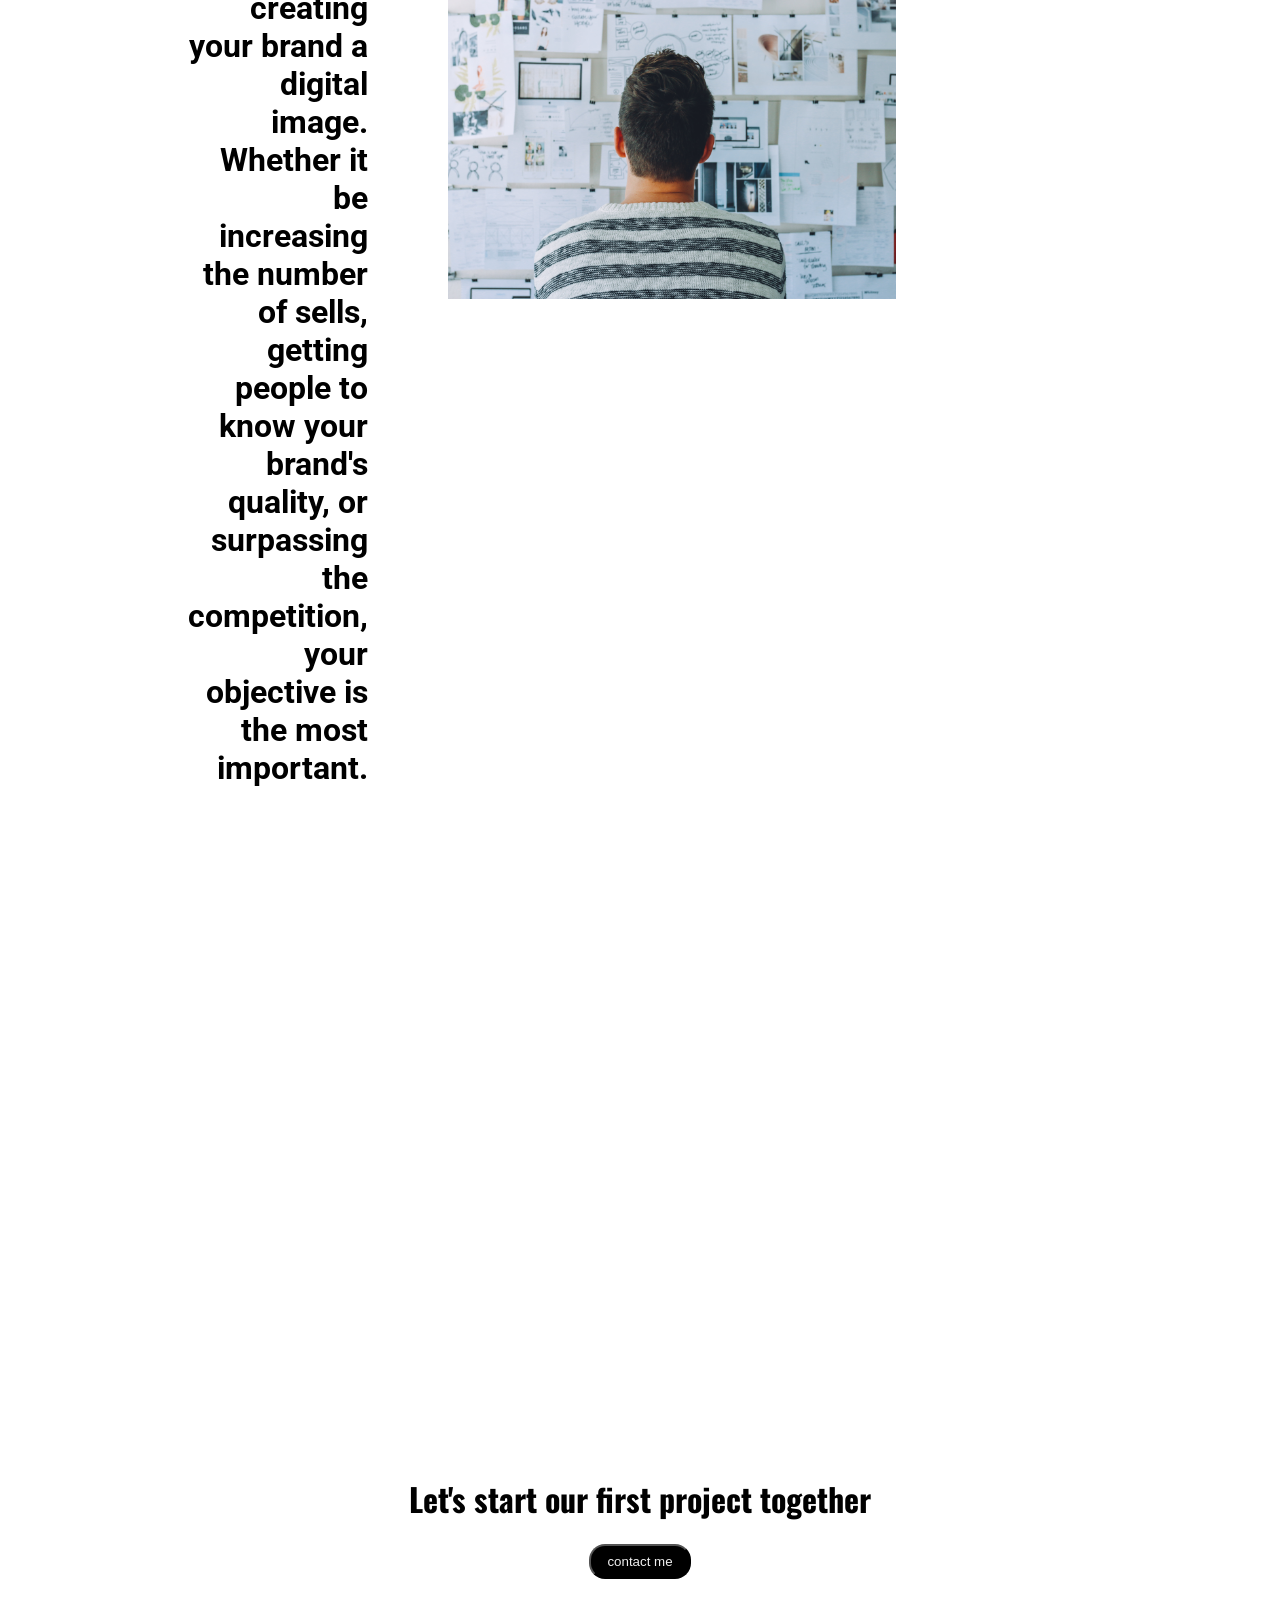
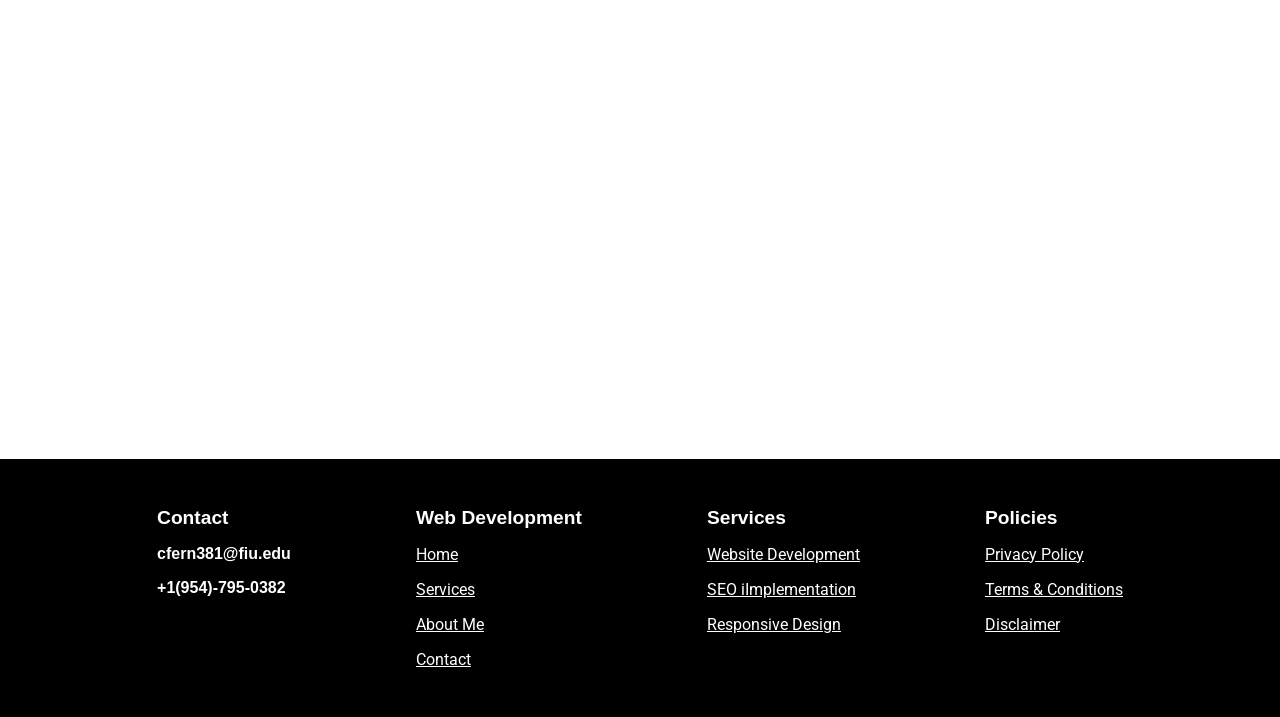
==== commit 0ad81b45: "Merge branch 'main' of github.com:CxA2003/CxA2003.github.io" ====
--- a/index.html
+++ b/index.html
@@ -1,10 +1,21 @@
 <!DOCTYPE html>
 <html lang="en">
 <head>
+  <meta name="description" content="Cesar is a Computer Scientist in procces that offers Website Development services, as well as Responsive Designs and SEO incorporation.">
   <meta charset="UTF-8">
   <meta name="viewport" content="width=device-width, initial-scale=1.0">
   <title>Cesar Fernández</title>
   <link rel="stylesheet" href="./styles/styles.css">
+  <!-- Google tag (gtag.js) -->
+<script async src="https://www.googletagmanager.com/gtag/js?id=G-G4N9005Q7T">
+</script>
+<script>
+  window.dataLayer = window.dataLayer || [];
+  function gtag(){dataLayer.push(arguments);}
+  gtag('js', new Date());
+
+  gtag('config', 'G-G4N9005Q7T');
+</script>
 </head>
 <body>
     <nav id='menu'>
@@ -47,28 +58,28 @@
     </div>
     <div class="hb3-container">
     <div id="hb3-1">
-      <p><img src="./Assets/mistakes1.jpg"></p>
+      <p><img alt="Image" src="./Assets/mistakes1.jpg"></p>
       <div id="hb3-1-1">
         <h1>Design for computers ONLY</h1>
         <h2>Most users that'll visit your webpage will do it from a mobile device. Many developers do NOT adapt their work for those devices, leading to a great number of visitors leaving your webpage.</h2>
       </div>
     </div>
     <div id="hb3-2">
-      <p><img src="./Assets/mistakes2.jpg"></p>
+      <p><img alt="image of blocks forming the word SEO" src="./Assets/mistakes2.jpg"></p>
       <div id="hb3-2-1">
         <h1>NOT using SEO</h1>
         <h2>Web browsers like Google Chrome, Safari and more, possess an algorithm that could be taken advantage to increase the range of your website, making it reach to more users. Using such algorithm is what we call SEO.</h2>
       </div>
     </div>
     <div id="hb3-3">
-      <p><img src="./Assets/mistake3.jpg"></p>
+      <p><img alt="Image of phone with error message" src="./Assets/mistake3.jpg"></p>
       <div id="hb3-3-1">
         <h1>Poor optimization</h1>
         <h2>Not all devices are the same, neither are connections, and demanding an extra effort could become frustrating to certain users, resulting in them leaving your website.</h2>
       </div>
     </div>
     <div id="hb3-4">
-      <p><img src="./Assets/mistake4.jpg"></p>
+      <p><img alt="Image of person looking a planning board confused" src="./Assets/mistake4.jpg"></p>
       <div id="hb3-4-1">
         <h1>NOT pursuing your goals</h1>
         <h2>Designing a web page doesn't only implies creating your brand a digital image. Whether it be increasing the number of sells, getting people to know your brand's quality, or surpassing the competition, your objective is the most important.</h2>
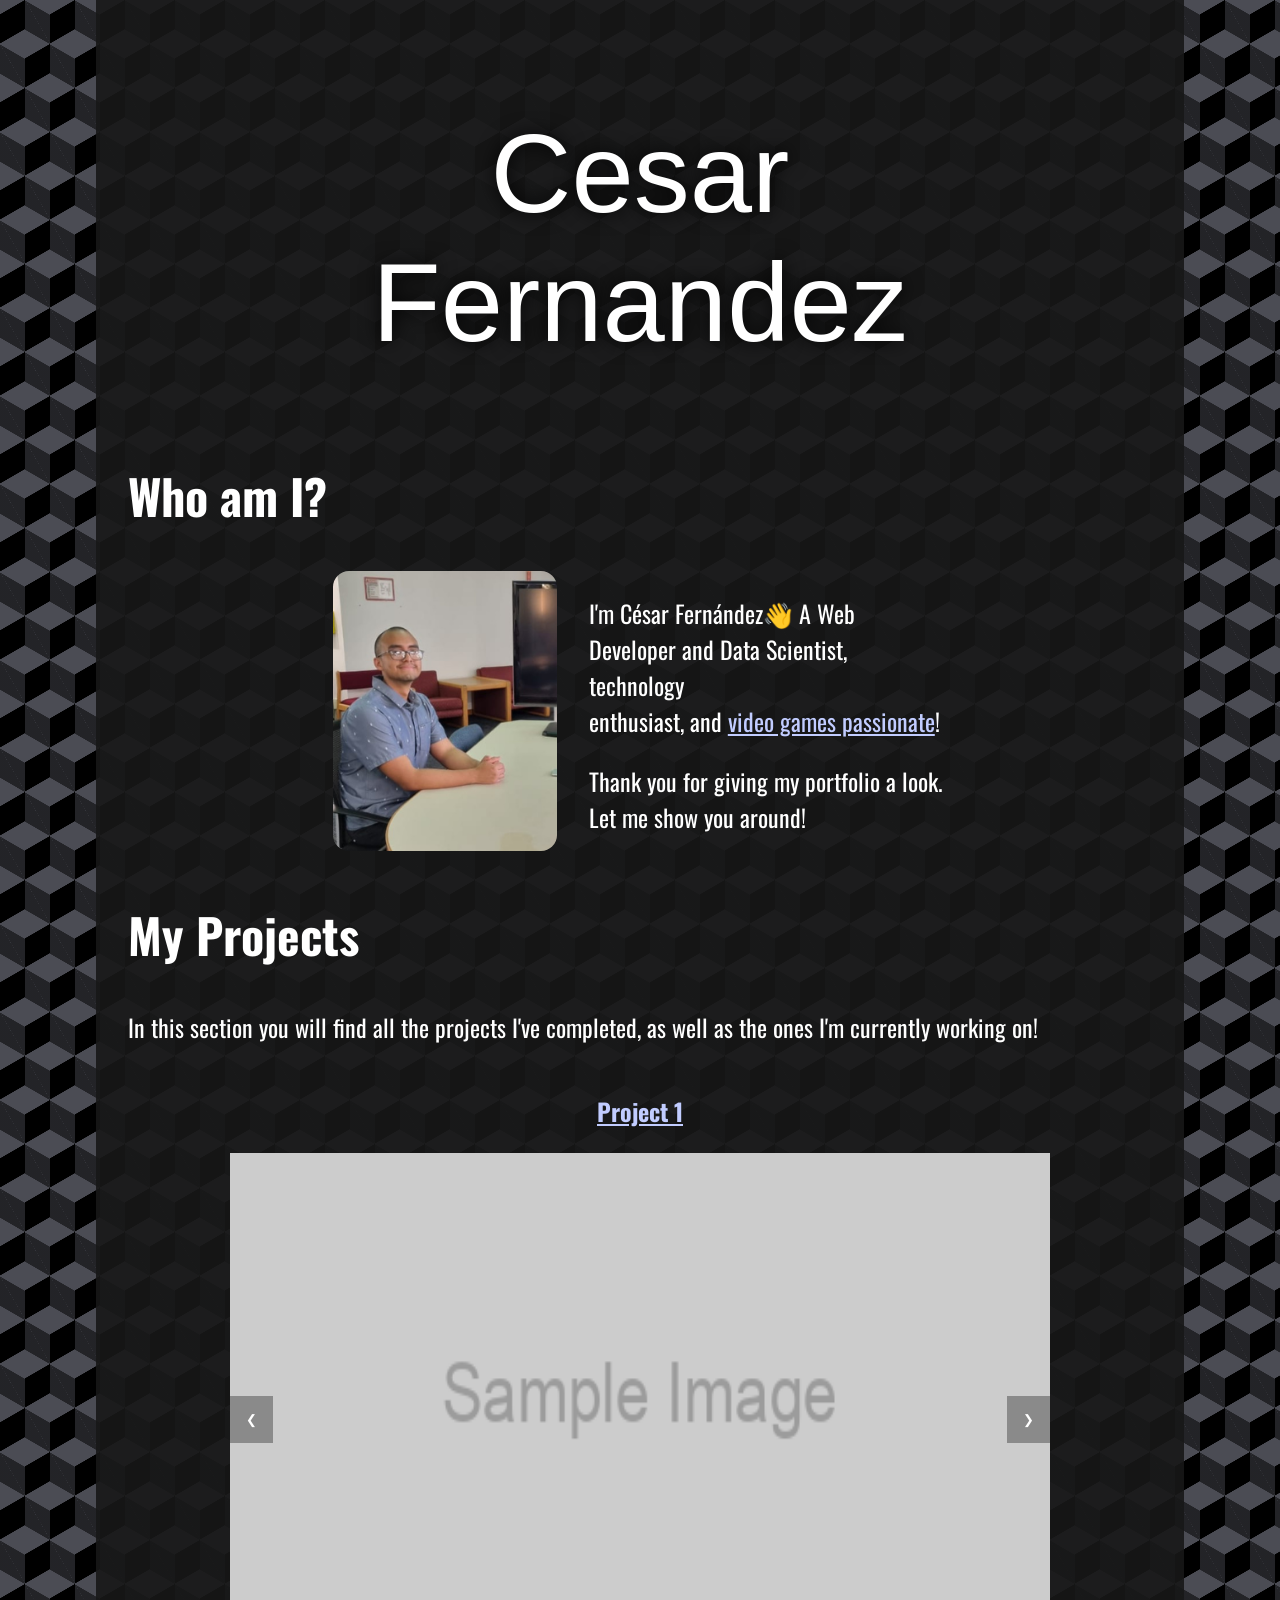
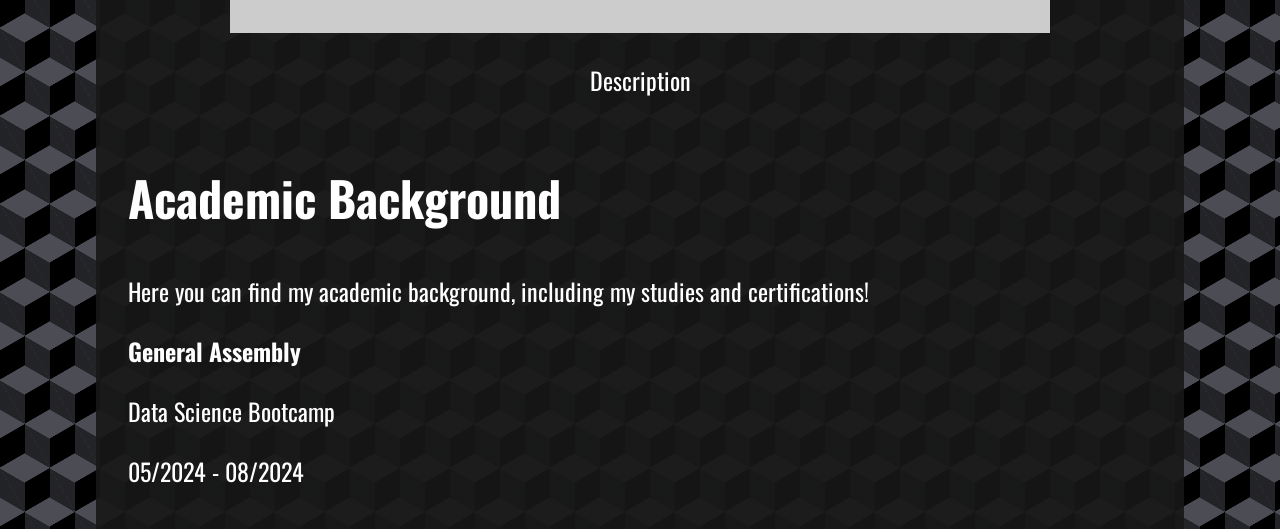
==== commit cf2dd4b9: "Added first stage of website. Need to add projects and education section" ====
--- a/index.html
+++ b/index.html
@@ -1,127 +1,72 @@
-<!DOCTYPE html>
-<html lang="en">
-<head>
-  <meta name="description" content="Cesar is a Computer Scientist in procces that offers Website Development services, as well as Responsive Designs and SEO incorporation.">
-  <meta charset="UTF-8">
-  <meta name="viewport" content="width=device-width, initial-scale=1.0">
-  <title>Cesar Fernández</title>
-  <link rel="stylesheet" href="./styles/styles.css">
-  <!-- Google tag (gtag.js) -->
-<script async src="https://www.googletagmanager.com/gtag/js?id=G-G4N9005Q7T">
-</script>
-<script>
-  window.dataLayer = window.dataLayer || [];
-  function gtag(){dataLayer.push(arguments);}
-  gtag('js', new Date());
-
-  gtag('config', 'G-G4N9005Q7T');
-</script>
-</head>
-<body>
-    <nav id='menu'>
-        <input type='checkbox' id='responsive-menu' onclick='updatemenu()'><label></label>
-        <ul>
-          <li><a href='index.html'>Home</a></li>
-          <li><a href='services.html'>Services</a></li>
-          <li><a href='aboutMe.html'>About Me</a></li>
-          <li><a href='contact.html'>Contact</a></li>
-        </ul>
-    </nav>
-    
-    <div class="main-home">
-        <div class="main-text">
-          <h1 class="main-title">Cesar Alonso</h1>
-          <h1 class="main-subtitle"><mark>Computer Scientist in Process</mark></h1>
-        </div>
-    </div>
-    <div class="spacer">
-      <!-- Separation Space -->
-    </div>
-    <div class="home-body1">
-        <h1>What does your business needs?</h1>
-        <h2>Programming, digital strategies and web functionality are essential to compete in a vast market that keeps growing every day.</h2>
-        <h2 id="hb1-h2">Let's make your brand grow using these tools</h2>
-    </div>
-    <div class="spacer">
-      <!-- Separation Space -->
-    </div>
-    <div class="home-body2">
-      <h1>Take your first step in the digital world</h1>
-      <h2>73% of businesses have their own websites, and the 81% of costumer prefer looking for shops or businesses online, rather than visit a physical place</h2>
-      <h2 id="hb2-h2">Going digital is just the first step.</h2>
-    </div>
-    <div class="spacer">
-      <!-- Separation Space -->
-    </div>
-    <div class="home-body3">
-      <h1><span>Mistakes</span> we'll avoid together</h1>
-    </div>
-    <div class="hb3-container">
-    <div id="hb3-1">
-      <p><img alt="Image" src="./Assets/mistakes1.jpg"></p>
-      <div id="hb3-1-1">
-        <h1>Design for computers ONLY</h1>
-        <h2>Most users that'll visit your webpage will do it from a mobile device. Many developers do NOT adapt their work for those devices, leading to a great number of visitors leaving your webpage.</h2>
-      </div>
-    </div>
-    <div id="hb3-2">
-      <p><img alt="image of blocks forming the word SEO" src="./Assets/mistakes2.jpg"></p>
-      <div id="hb3-2-1">
-        <h1>NOT using SEO</h1>
-        <h2>Web browsers like Google Chrome, Safari and more, possess an algorithm that could be taken advantage to increase the range of your website, making it reach to more users. Using such algorithm is what we call SEO.</h2>
-      </div>
-    </div>
-    <div id="hb3-3">
-      <p><img alt="Image of phone with error message" src="./Assets/mistake3.jpg"></p>
-      <div id="hb3-3-1">
-        <h1>Poor optimization</h1>
-        <h2>Not all devices are the same, neither are connections, and demanding an extra effort could become frustrating to certain users, resulting in them leaving your website.</h2>
-      </div>
-    </div>
-    <div id="hb3-4">
-      <p><img alt="Image of person looking a planning board confused" src="./Assets/mistake4.jpg"></p>
-      <div id="hb3-4-1">
-        <h1>NOT pursuing your goals</h1>
-        <h2>Designing a web page doesn't only implies creating your brand a digital image. Whether it be increasing the number of sells, getting people to know your brand's quality, or surpassing the competition, your objective is the most important.</h2>
-      </div>
-    </div>
-    </div>
-    <div class="spacer">
-      <!-- Separation Space -->
-    </div>
-    <div class="home-body4">
-        <h1>Let's start our first project together</h1>
-        <button onclick="window.location.href='contact.html'">contact me</button>
-    </div>
-    <div class="spacer">
-      <!-- Separation Space -->
-    </div>
-    <footer>
-      <div>
-        <h2>Contact</h2>
-        <h3>cfern381@fiu.edu</h3>
-        <h3>+1(954)-795-0382</h3>
-      </div>
-      <div>
-        <h2>Web Development</h2>
-        <p><a href="index.html">Home</a></p>
-        <p><a href="services.html">Services</a></p>
-        <p><a href="aboutMe.html">About Me</a></p>
-        <p><a href="contact.html">Contact</a></p>
-      </div>
-      <div>
-        <h2>Services</h2>
-        <p><a href="webDev.html">Website Development</a></p>
-        <p><a href="seo.html">SEO iImplementation</a></p>
-        <p><a href="responsiveDesign.html">Responsive Design</a></p>
-      </div>
-      <div>
-        <h2>Policies</h2>
-        <p><a href="https://www.termsfeed.com/live/ec759d6d-4973-48e8-8fda-0c341f4eb77b">Privacy Policy</a></p>
-        <p><a href="https://www.termsfeed.com/live/e578d173-96f3-4b90-aa57-55a7b8c55ec6">Terms & Conditions</a></p>
-        <p><a href="https://www.termsfeed.com/live/1bada358-8a3d-40e8-b82d-11026e12ab73">Disclaimer</a></p>
-      </div>
-    </footer>
-  <script src="script.js"></script>
-</body>
-</html>
+<!DOCTYPE html>
+<html>
+    <head>
+        <meta charset="utf-8">
+        <meta http-equiv="X-UA-Compatible" content="IE=edge">
+        <title>Cesar's Portfolio 💼</title>
+        <meta name="description" content="A personal website used to share and connect my personal projects, experience and skills with others.">
+        <meta name="viewport" content="width=device-width, initial-scale=1">
+        <link rel="stylesheet" href="./styles/style.css">
+    </head>
+    <body>
+        <section class="main-title">
+            <h1>Cesar Fernandez</h1>
+        </section>
+        <section class="introduction">
+            <h2>Who am I?</h2>
+            <div class="intro-container">
+                <div>
+                    <img id="me_sit_picture" src="./assets/library_sit.png">
+                </div>
+                <div>
+                    <p>I'm César Fernández👋 A Web Developer and Data Scientist, technology <br>enthusiast, 
+                    and <a href="https://www.youtube.com/watch?v" target="_blank">video games passionate</a>!</p>
+                    <p>Thank you for giving my portfolio a look. Let me show you around!</p>
+                </div>
+            </div>
+        </section>
+        <section class="projects">
+            <h2>My Projects</h2>
+            <p>In this section you will find all the projects I've completed, as well as the ones I'm currently working on!</p>
+            <div class="carousel">
+                <button class="carousel-button prev" onclick="moveSlide(-1)">&#10094;</button>
+                <div class="projects-container">
+                    <div class="project-card">
+                        <a href="https://www.youtube.com/watch?v" target="_blank"><h3>Project 1</h3></a>
+                        <img src="./assets/placeholder.png"/>
+                        <p>Description</p>
+                    </div>
+                    <div class="project-card">
+                        <a href="https://www.youtube.com/watch?v" target="_blank"><h3>Project 2</h3></a>
+                        <img src="./assets/placeholder.png"/>
+                        <p>Description</p>
+                    </div>
+                    <div class="project-card">
+                        <a href="https://www.youtube.com/watch?v" target="_blank"><h3>Project 3</h3></a>
+                        <img src="./assets/placeholder.png"/>
+                        <p>Description</p>
+                    </div>
+                    <div class="project-card">
+                        <a href="https://www.youtube.com/watch?v" target="_blank"><h3>Project 4</h3></a>
+                        <img src="./assets/placeholder.png"/>
+                        <p>Description</p>
+                    </div>
+                </div>
+                <button class="carousel-button next" onclick="moveSlide(1)">&#10095;</button>
+            </div>
+        </section>
+        <section class="studies">
+            <h2>Academic Background</h2>
+            <p>Here you can find my academic background, including my studies and certifications!</p>
+            <div class="studies-container">
+                <div class="study-card">
+                    <h3>General Assembly</h3>
+                    <p>Data Science Bootcamp</p>
+                    <p>05/2024 - 08/2024</p>
+                </div>
+            </div>
+        </section>
+        <script src="./scripts/index.js" async defer></script>
+        <script src="./scripts/carousel.js"></script>
+    </body>
+</html>
--- a/styles/style.css
+++ b/styles/style.css
@@ -0,0 +1,141 @@
+@import url('https://fonts.googleapis.com/css2?family=Oswald:wght@200..700&display=swap');
+@import url('https://fonts.cdnfonts.com/css/arcade-classic');
+
+html {
+    background-color: #000000;
+    opacity: 1;
+    background-color: #000000;
+    opacity: 1;
+    background-image: linear-gradient(30deg, #4b4c54 12%, transparent 12.5%, transparent 87%, #4b4c54 87.5%, #4b4c54), linear-gradient(150deg, #4b4c54 12%, transparent 12.5%, transparent 87%, #4b4c54 87.5%, #4b4c54), linear-gradient(30deg, #4b4c54 12%, transparent 12.5%, transparent 87%, #4b4c54 87.5%, #4b4c54), linear-gradient(150deg, #4b4c54 12%, transparent 12.5%, transparent 87%, #4b4c54 87.5%, #4b4c54), linear-gradient(60deg, #4b4c5477 25%, transparent 25.5%, transparent 75%, #4b4c5477 75%, #4b4c5477), linear-gradient(60deg, #4b4c5477 25%, transparent 25.5%, transparent 75%, #4b4c5477 75%, #4b4c5477);
+    background-size: 50px 88px;
+    background-position: 0 0, 0 0, 25px 44px, 25px 44px, 0 0, 25px 44px;
+}
+
+* {
+    -webkit-box-sizing: border-box;
+    box-sizing: border-box;
+}
+
+
+body {
+    background-color: rgba(24, 24, 24, 0.9);
+    width: 85%;
+    margin: 0 auto;
+    color: white;
+    padding: 1rem 2rem;
+}
+
+h1 {
+    font-size: 7em;
+    font-family: Impact, Haettenschweiler, 'Arial Narrow Bold', sans-serif;
+    font-weight: 100;
+    text-shadow: 0 0 20px black;
+    text-align: center;
+}
+
+h2 {
+    font-family: "Oswald", sans-serif;
+    font-size: 3em;
+}
+
+h3,
+h4,
+p {
+    font-family: "Oswald", sans-serif;
+    font-size: 1.5em;
+}
+
+a {
+    font-family: "Oswald", sans-serif;
+    color: #c1ccff;
+}
+
+a:hover {
+    color: rgb(255, 255, 255);
+}
+
+/* Classes */
+
+
+
+.main-title {
+    width: 80%;
+    height: auto;
+    margin: 0 auto;
+    background-image: url('https: //encrypted-tbn1.gstatic.com/images?q=tbn:ANd9GcT0MF20H5ZhHzeW3VMVOoN07oVWHMDUnEpOb6LY5ExNy0C_9dOjCXJVwTJPZtKpF77CBn_aN3MKxz4j9XL9riu5-I77IoINehPXDmhpgw');
+    background-size: cover;
+    background-position: center;
+}
+
+.main-title img {
+    width: 100%;
+    height: auto;
+}
+
+.intro-container {
+    display: flex;
+    flex-direction: row;
+    gap: 2rem;
+    align-self: center;
+    width: 60%;
+    margin: 0 auto;
+}
+
+/* Carousel section (projects) */
+
+.carousel {
+    position: relative;
+    width: 80%;
+    overflow: hidden;
+    margin: auto;
+}
+
+.projects-container {
+    display: flex;
+    transition: transform 0.5s ease-in-out;
+}
+
+.project-card {
+    flex: 0 0 100%;
+    box-sizing: border-box;
+    text-align: center;
+}
+
+.carousel-button {
+    position: absolute;
+    top: 50%;
+    background-color: rgba(117, 117, 117, 0.753);
+    border: none;
+    color: white;
+    padding: 1rem;
+    cursor: pointer;
+    z-index: 1;
+    transition-duration: 0.5s;
+}
+
+.carousel-button:hover {
+    background-color: rgba(65, 65, 65, 0.753);
+}
+
+.prev {
+    left: 0;
+}
+
+.next {
+    right: 0;
+}
+
+.project-card img {
+    width: 100%;
+    height: 30rem;
+}
+
+
+
+/* Id's */
+
+#me_sit_picture {
+    border-radius: 16px;
+    height: auto;
+    width: 14rem;
+}
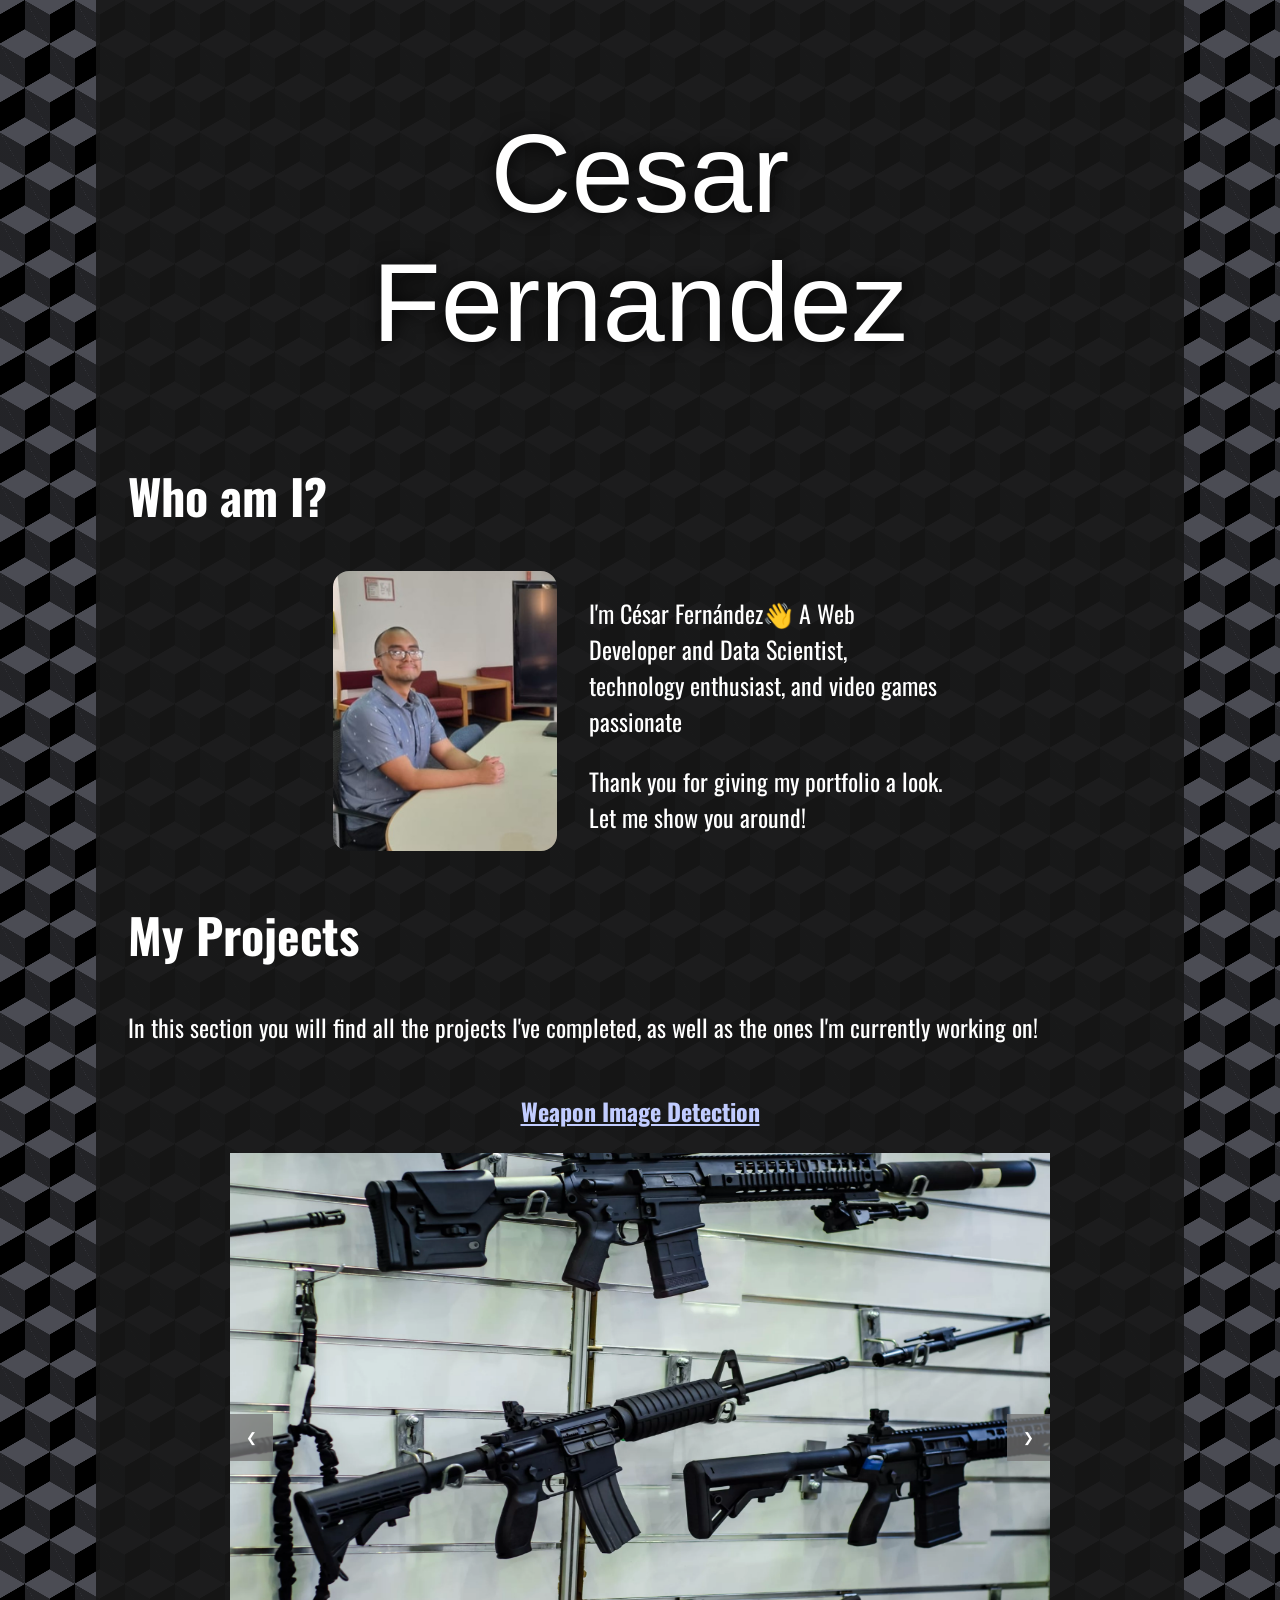
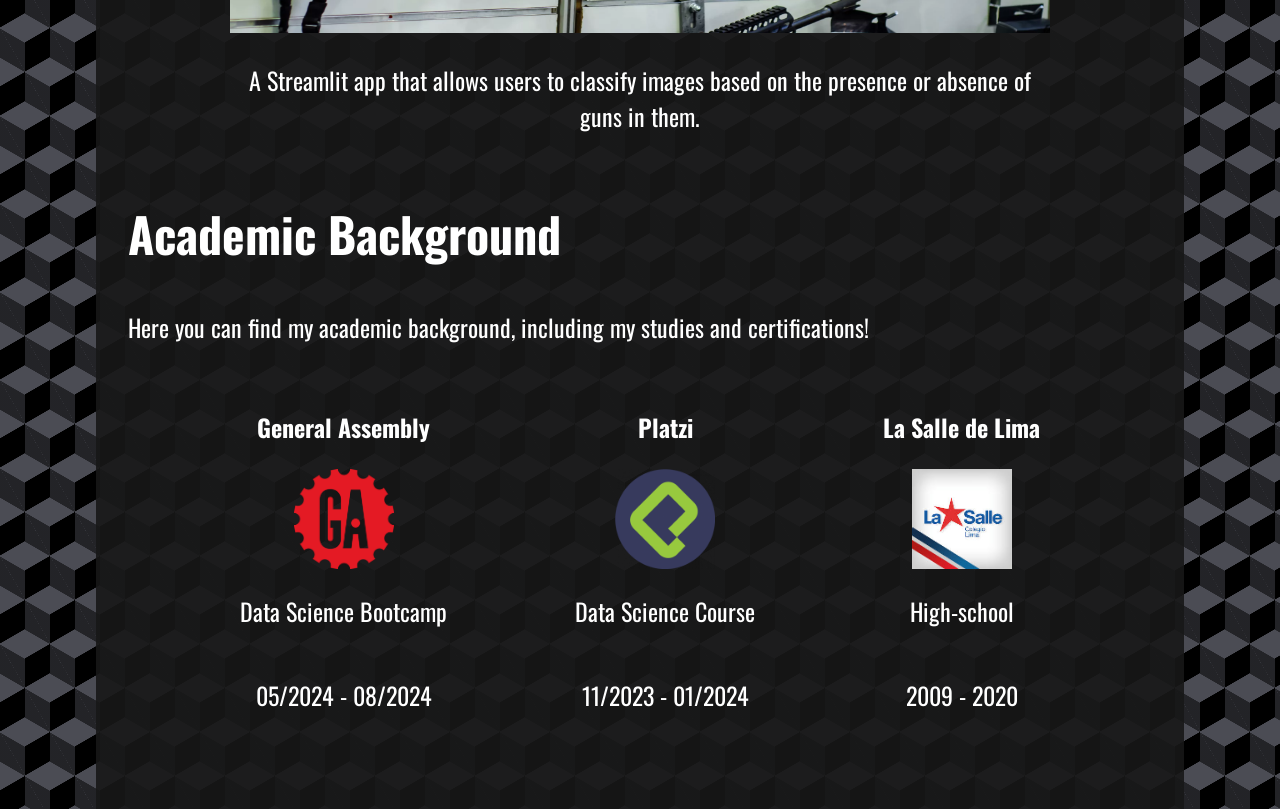
==== commit b35f0e7e: "Added 2 projects and finished Academic section" ====
--- a/index.html
+++ b/index.html
@@ -19,8 +19,8 @@
                     <img id="me_sit_picture" src="./assets/library_sit.png">
                 </div>
                 <div>
-                    <p>I'm César Fernández👋 A Web Developer and Data Scientist, technology <br>enthusiast, 
-                    and <a href="https://www.youtube.com/watch?v" target="_blank">video games passionate</a>!</p>
+                    <p>I'm César Fernández👋 A Web Developer and Data Scientist, technology enthusiast, 
+                    and video games passionate</p>
                     <p>Thank you for giving my portfolio a look. Let me show you around!</p>
                 </div>
             </div>
@@ -32,24 +32,14 @@
                 <button class="carousel-button prev" onclick="moveSlide(-1)">&#10094;</button>
                 <div class="projects-container">
                     <div class="project-card">
-                        <a href="https://www.youtube.com/watch?v" target="_blank"><h3>Project 1</h3></a>
-                        <img src="./assets/placeholder.png"/>
-                        <p>Description</p>
+                        <a href="https://github.com/CxA2003/weapon-identification?tab=readme-ov-file" target="_blank"><h3>Weapon Image Detection</h3></a>
+                        <img src="./assets/guns.webp"/>
+                        <p>A Streamlit app that allows users to classify images based on the presence or absence of guns in them.</p>
                     </div>
                     <div class="project-card">
-                        <a href="https://www.youtube.com/watch?v" target="_blank"><h3>Project 2</h3></a>
-                        <img src="./assets/placeholder.png"/>
-                        <p>Description</p>
-                    </div>
-                    <div class="project-card">
-                        <a href="https://www.youtube.com/watch?v" target="_blank"><h3>Project 3</h3></a>
-                        <img src="./assets/placeholder.png"/>
-                        <p>Description</p>
-                    </div>
-                    <div class="project-card">
-                        <a href="https://www.youtube.com/watch?v" target="_blank"><h3>Project 4</h3></a>
-                        <img src="./assets/placeholder.png"/>
-                        <p>Description</p>
+                        <a href="https://www.kaggle.com/code/cesarfernndez/notebook-v0-0-1" target="_blank"><h3>Poisonous Mushroom Classifier</h3></a>
+                        <img src="./assets/mushrooms.webp"/>
+                        <p>Kaggle competition to create a binary classification model for poisonous mushrooms (Not finished yet)</p>
                     </div>
                 </div>
                 <button class="carousel-button next" onclick="moveSlide(1)">&#10095;</button>
@@ -61,10 +51,26 @@
             <div class="studies-container">
                 <div class="study-card">
                     <h3>General Assembly</h3>
+                    <img src="./assets/general-assembly_logo.png" width="100" height="100">
                     <p>Data Science Bootcamp</p>
                     <p>05/2024 - 08/2024</p>
                 </div>
+                <div class="study-card">
+                    <h3>Platzi</h3>
+                    <img src="./assets/platzi_logo.png" width="100" height="100">
+                    <p>Data Science Course</p>
+                    <p>11/2023 - 01/2024</p>
+                </div>
+                <div class="study-card">
+                    <h3>La Salle de Lima</h3>
+                    <img src="./assets/lasalle_logo.jpeg" width="100" height="100">
+                    <p>High-school</p>
+                    <p>2009 - 2020</p>
+                </div>
             </div>
+        </section>
+        <section>
+            <h2></h2>
         </section>
         <script src="./scripts/index.js" async defer></script>
         <script src="./scripts/carousel.js"></script>
--- a/styles/style.css
+++ b/styles/style.css
@@ -131,6 +131,23 @@
 }
 
 
+/* Study Cards */
+
+.study-card {
+    display: flex;
+    flex-direction: column;
+    padding: 1rem;
+    text-align: center;
+    align-items: center;
+}
+
+.studies-container {
+    display: flex;
+    flex-direction: row;
+    justify-content: space-evenly;
+}
+
+
 
 /* Id's */
 
